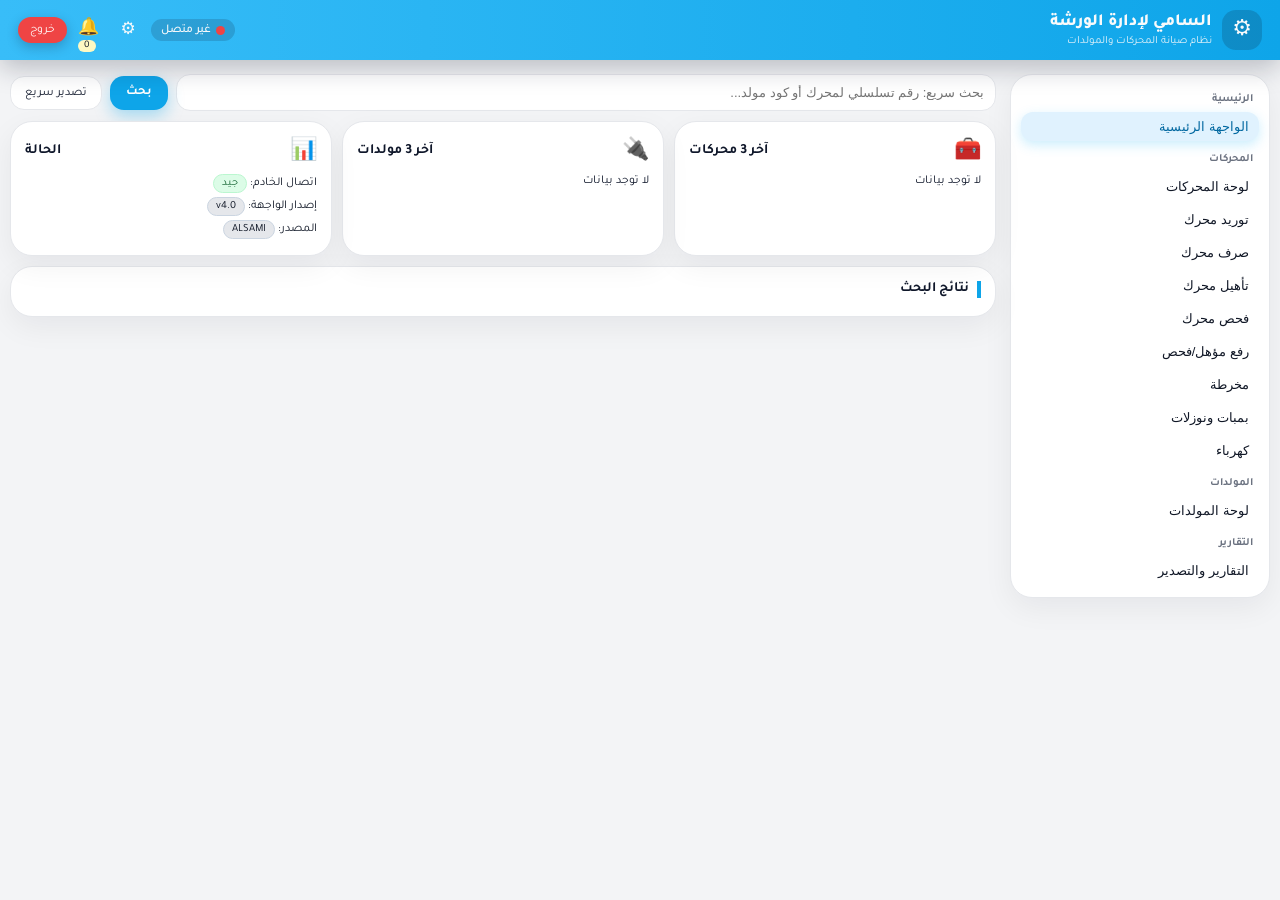
==== frontend/index.html @ 99f13d68 "New responsive UI layout" ====
<!DOCTYPE html>
<html lang="ar" dir="rtl">
<head>
  <meta charset="UTF-8" />
  <meta name="viewport" content="width=device-width,initial-scale=1" />
  <title>السامي لإدارة الورشة</title>

  <!-- Tajawal font -->
  <link rel="preconnect" href="https://fonts.googleapis.com">
  <link rel="preconnect" href="https://fonts.gstatic.com" crossorigin>
  <link href="https://fonts.googleapis.com/css2?family=Tajawal:wght@400;500;700;800&display=swap" rel="stylesheet">

  <link rel="stylesheet" href="styles.css" />
</head>
<body>

  <!-- شريط علوي ثابت -->
  <header class="topbar">
    <div class="topbar-left">
      <div class="brand-logo">⚙️</div>
      <div class="brand-info">
        <div class="brand-title">السامي لإدارة الورشة</div>
        <div class="brand-sub">نظام صيانة المحركات والمولدات</div>
      </div>
    </div>

    <div class="topbar-right">
      <div class="status-pill">
        <span id="onlineDot" class="dot online"></span>
        <span id="onlineText" class="status-text">متصل</span>
      </div>

      <button id="btnSettings" class="icon-btn" title="إعدادات الاتصال">
        ⚙️
      </button>

      <button id="btnBell" class="icon-btn" title="الإشعارات">
        🔔 <span id="bellCount" class="badge">0</span>
      </button>

      <button id="btnLogout" class="pill-btn pill-danger" title="تسجيل الخروج">
        خروج
      </button>

      <!-- زر قائمة للجوال -->
      <button id="menuToggle" class="icon-btn hide-desktop" aria-label="القائمة">
        ☰
      </button>
    </div>
  </header>

  <!-- تخطيط رئيسي -->
  <div class="shell">
    <!-- قائمة جانبية -->
    <aside class="sidebar">
      <nav class="nav">
        <div class="nav-section-label">الرئيسية</div>
        <button data-view="home" class="nav-item active">الواجهة الرئيسية</button>

        <div class="nav-section-label">المحركات</div>
        <button data-view="engines"    class="nav-item">لوحة المحركات</button>
        <button data-view="eng-supply" class="nav-item">توريد محرك</button>
        <button data-view="eng-issue"  class="nav-item">صرف محرك</button>
        <button data-view="eng-rehab"  class="nav-item">تأهيل محرك</button>
        <button data-view="eng-check"  class="nav-item">فحص محرك</button>
        <button data-view="eng-upload" class="nav-item">رفع مؤهل/فحص</button>
        <button data-view="eng-lathe"  class="nav-item">مخرطة</button>
        <button data-view="eng-pump"   class="nav-item">بمبات ونوزلات</button>
        <button data-view="eng-elec"   class="nav-item">كهرباء</button>

        <div class="nav-section-label">المولدات</div>
        <button data-view="gen-home" class="nav-item">لوحة المولدات</button>

        <div class="nav-section-label">التقارير</div>
        <button data-view="reports" class="nav-item">التقارير والتصدير</button>
      </nav>
    </aside>

    <!-- محتوى -->
    <main class="content">
      <!-- شريط أدوات -->
      <section class="toolbar">
        <div class="search-wrap">
          <input id="searchInput"
                 class="input main-search"
                 placeholder="بحث سريع: رقم تسلسلي لمحرك أو كود مولد..." />
          <button id="btnSearch" class="btn primary">بحث</button>
          <button id="btnQuickExport" class="btn ghost">تصدير سريع</button>
        </div>
      </section>

      <!-- منطقة العرض الديناميكي -->
      <section id="viewRoot" class="view-root"></section>
    </main>
  </div>

  <!-- نافذة إعدادات API -->
  <div id="settingsModal" class="modal hidden">
    <div class="modal-card">
      <div class="modal-header">
        <h3>إعدادات الاتصال بالخادم</h3>
        <button id="closeSettings" class="icon-btn">×</button>
      </div>
      <div class="modal-body">
        <div class="field">
          <label>رابط واجهة البرمجة (API Base)</label>
          <input id="apiBaseInput" class="input" placeholder="مثال: https://workshop-appsys.onrender.com/api" />
          <div class="hint">يمكن تركه فارغًا لاستخدام الإعداد الافتراضي الحالي.</div>
        </div>
      </div>
      <div class="modal-footer">
        <button id="saveApiBase" class="btn primary">حفظ</button>
        <button id="cancelSettings" class="btn ghost">إلغاء</button>
      </div>
    </div>
  </div>

  <!-- نافذة التصدير -->
  <div id="exportModal" class="modal hidden">
    <div class="modal-card">
      <div class="modal-header">
        <h3>تصدير إلى Excel</h3>
        <button id="closeExport" class="icon-btn">×</button>
      </div>
      <div class="modal-body">
        <div class="field">
          <label>نوع البيانات</label>
          <div class="chip-row">
            <label class="chip"><input type="radio" name="exportType" value="engines" checked> المحركات</label>
            <label class="chip"><input type="radio" name="exportType" value="generators"> المولدات</label>
            <label class="chip"><input type="radio" name="exportType" value="both"> الكل</label>
          </div>
        </div>
        <div class="grid-2">
          <div class="field">
            <label>من تاريخ</label>
            <input id="fromDate" type="date" class="input" />
          </div>
          <div class="field">
            <label>إلى تاريخ</label>
            <input id="toDate" type="date" class="input" />
          </div>
        </div>
        <div class="hint">اترك التواريخ فارغة لتصدير جميع السجلات.</div>
      </div>
      <div class="modal-footer">
        <button id="doExport" class="btn primary">تصدير</button>
        <button id="cancelExport" class="btn ghost">إلغاء</button>
      </div>
    </div>
  </div>

  <!-- القوالب -->

  <!-- الرئيسية -->
  <template id="tpl-home">
    <div class="grid-3 home-grid">
      <div class="card metric">
        <div class="metric-header">
          <span class="metric-icon">🧰</span>
          <span class="metric-title">آخر 3 محركات</span>
        </div>
        <div id="last3Engines" class="metric-body"></div>
      </div>

      <div class="card metric">
        <div class="metric-header">
          <span class="metric-icon">🔌</span>
          <span class="metric-title">آخر 3 مولدات</span>
        </div>
        <div id="last3Generators" class="metric-body"></div>
      </div>

      <div class="card metric">
        <div class="metric-header">
          <span class="metric-icon">📊</span>
          <span class="metric-title">الحالة</span>
        </div>
        <ul class="status-list">
          <li>اتصال الخادم: <span id="srvStatus" class="tag ok">جيد</span></li>
          <li>إصدار الواجهة: <span class="tag">v4.0</span></li>
          <li>المصدر: <span class="tag">ALSAMI</span></li>
        </ul>
      </div>
    </div>

    <div class="card">
      <div class="card-title">نتائج البحث</div>
      <div id="searchOutput" class="search-results"></div>
    </div>
  </template>

  <!-- لوحة المحركات -->
  <template id="tpl-engines">
    <div class="view-head">
      <button class="btn back" data-return>↩ رجوع</button>
      <h2>لوحة المحركات</h2>
    </div>
    <div class="tile-grid">
      <button class="tile" data-view="eng-supply">توريد محرك</button>
      <button class="tile" data-view="eng-issue">صرف محرك</button>
      <button class="tile" data-view="eng-rehab">تأهيل محرك</button>
      <button class="tile" data-view="eng-check">فحص محرك</button>
      <button class="tile" data-view="eng-upload">رفع مؤهل/فحص</button>
      <button class="tile" data-view="eng-lathe">مخرطة</button>
      <button class="tile" data-view="eng-pump">بمبات ونوزلات</button>
      <button class="tile" data-view="eng-elec">كهرباء</button>
    </div>
  </template>

  <!-- النماذج (نفس الـ IDs و data-store السابقة للحفاظ على منطق العمل) -->

  <template id="tpl-eng-supply">
    <div class="view-head">
      <button class="btn back" data-return>↩ رجوع</button>
      <h2>توريد محرك</h2>
    </div>
    <form class="card form" data-store="eng_supply">
      <div class="grid-3">
        <div class="field"><label>الرقم التسلسلي *</label><input name="serial" class="input" required></div>
        <div class="field"><label>نوع المحرك</label><input name="engineType" class="input"></div>
        <div class="field"><label>الموديل</label><input name="model" class="input"></div>
        <div class="field"><label>الموقع السابق</label><input name="prevSite" class="input"></div>
        <div class="field"><label>تاريخ التوريد</label><input name="supDate" type="date" class="input"></div>
        <div class="field"><label>المورد</label><input name="supplier" class="input"></div>
        <div class="field grid-full"><label>ملاحظات</label><textarea name="notes" rows="2" class="input"></textarea></div>
      </div>
      <div class="form-actions">
        <button type="submit" class="btn primary">حفظ</button>
        <button type="button" class="btn ghost" data-sync>مزامنة ↻</button>
      </div>
    </form>
  </template>

  <template id="tpl-eng-issue">
    <div class="view-head"><button class="btn back" data-return>↩ رجوع</button><h2>صرف محرك</h2></div>
    <form class="card form" data-store="eng_issue">
      <div class="grid-3">
        <div class="field"><label>الرقم التسلسلي *</label><input name="serial" class="input" required></div>
        <div class="field"><label>الموقع الحالي</label><input name="currSite" class="input"></div>
        <div class="field"><label>المستلم</label><input name="receiver" class="input"></div>
        <div class="field"><label>الطالب</label><input name="requester" class="input"></div>
        <div class="field"><label>تاريخ الصرف</label><input name="issueDate" type="date" class="input"></div>
        <div class="field grid-full"><label>ملاحظات</label><textarea name="notes" rows="2" class="input"></textarea></div>
      </div>
      <div class="form-actions">
        <button type="submit" class="btn primary">حفظ</button>
        <button type="button" class="btn ghost" data-sync>مزامنة ↻</button>
      </div>
    </form>
  </template>

  <template id="tpl-eng-rehab">
    <div class="view-head"><button class="btn back" data-return>↩ رجوع</button><h2>تأهيل محرك</h2></div>
    <form class="card form" data-store="eng_rehab">
      <div class="grid-3">
        <div class="field"><label>الرقم التسلسلي *</label><input name="serial" class="input" required></div>
        <div class="field"><label>الجهة المؤهلة</label><input name="rehabber" class="input"></div>
        <div class="field"><label>نوع التأهيل</label><input name="rehabType" class="input"></div>
        <div class="field"><label>تاريخ التأهيل</label><input name="rehabDate" type="date" class="input"></div>
        <div class="field grid-full"><label>ملاحظات</label><textarea name="notes" rows="2" class="input"></textarea></div>
      </div>
      <div class="form-actions">
        <button type="submit" class="btn primary">حفظ</button>
        <button type="button" class="btn ghost" data-sync>مزامنة ↻</button>
      </div>
    </form>
  </template>

  <template id="tpl-eng-check">
    <div class="view-head"><button class="btn back" data-return>↩ رجوع</button><h2>فحص محرك</h2></div>
    <form class="card form" data-store="eng_check">
      <div class="grid-3">
        <div class="field"><label>الرقم التسلسلي *</label><input name="serial" class="input" required></div>
        <div class="field"><label>الفاحص</label><input name="inspector" class="input"></div>
        <div class="field grid-full"><label>وصف الفحص</label><textarea name="desc" rows="2" class="input"></textarea></div>
        <div class="field"><label>تاريخ الفحص</label><input name="checkDate" type="date" class="input"></div>
        <div class="field grid-full"><label>ملاحظات</label><textarea name="notes" rows="2" class="input"></textarea></div>
      </div>
      <div class="form-actions">
        <button type="submit" class="btn primary">حفظ</button>
        <button type="button" class="btn ghost" data-sync>مزامنة ↻</button>
      </div>
    </form>
  </template>

  <template id="tpl-eng-upload">
    <div class="view-head"><button class="btn back" data-return>↩ رجوع</button><h2>رفع مؤهل/فحص</h2></div>
    <form class="card form" data-store="eng_upload">
      <div class="grid-3">
        <div class="field"><label>الرقم التسلسلي *</label><input name="serial" class="input" required></div>
        <div class="field"><label>رفع المؤهل</label><input name="rehabUp" class="input"></div>
        <div class="field"><label>رفع الفحص</label><input name="checkUp" class="input"></div>
        <div class="field"><label>تاريخ رفع المؤهل</label><input name="rehabUpDate" type="date" class="input"></div>
        <div class="field"><label>تاريخ رفع الفحص</label><input name="checkUpDate" type="date" class="input"></div>
        <div class="field grid-full"><label>ملاحظات</label><textarea name="notes" rows="2" class="input"></textarea></div>
      </div>
      <div class="form-actions">
        <button type="submit" class="btn primary">حفظ</button>
        <button type="button" class="btn ghost" data-sync>مزامنة ↻</button>
      </div>
    </form>
  </template>

  <template id="tpl-eng-lathe">
    <div class="view-head"><button class="btn back" data-return>↩ رجوع</button><h2>مخرطة</h2></div>
    <form class="card form" data-store="eng_lathe">
      <div class="grid-3">
        <div class="field"><label>الرقم التسلسلي *</label><input name="serial" class="input" required></div>
        <div class="field grid-full"><label>تفاصيل المخرطة</label><textarea name="lathe" rows="2" class="input"></textarea></div>
        <div class="field"><label>تاريخ المخرطة</label><input name="latheDate" type="date" class="input"></div>
        <div class="field grid-full"><label>ملاحظات</label><textarea name="notes" rows="2" class="input"></textarea></div>
      </div>
      <div class="form-actions">
        <button type="submit" class="btn primary">حفظ</button>
        <button type="button" class="btn ghost" data-sync>مزامنة ↻</button>
      </div>
    </form>
  </template>

  <template id="tpl-eng-pump">
    <div class="view-head"><button class="btn back" data-return>↩ رجوع</button><h2>بمبات ونوزلات</h2></div>
    <form class="card form" data-store="eng_pump">
      <div class="grid-3">
        <div class="field"><label>الرقم التسلسلي *</label><input name="serial" class="input" required></div>
        <div class="field"><label>رقم البمب</label><input name="pumpSerial" class="input"></div>
        <div class="field grid-full"><label>تأهيل البمب</label><textarea name="pumpRehab" rows="2" class="input"></textarea></div>
        <div class="field grid-full"><label>ملاحظات</label><textarea name="notes" rows="2" class="input"></textarea></div>
      </div>
      <div class="form-actions">
        <button type="submit" class="btn primary">حفظ</button>
        <button type="button" class="btn ghost" data-sync>مزامنة ↻</button>
      </div>
    </form>
  </template>

  <template id="tpl-eng-elec">
    <div class="view-head"><button class="btn back" data-return>↩ رجوع</button><h2>قسم الكهرباء</h2></div>
    <form class="card form" data-store="eng_electrical">
      <div class="grid-3">
        <div class="field"><label>الرقم التسلسلي *</label><input name="serial" class="input" required></div>
        <div class="field"><label>نوع العمل</label><input name="etype" class="input"></div>
        <div class="field"><label>سلف</label><input name="starter" class="input"></div>
        <div class="field"><label>دينمو</label><input name="alternator" class="input"></div>
        <div class="field"><label>التاريخ</label><input name="edate" type="date" class="input"></div>
        <div class="field grid-full"><label>ملاحظات</label><textarea name="notes" rows="2" class="input"></textarea></div>
      </div>
      <div class="form-actions">
        <button type="submit" class="btn primary">حفظ</button>
        <button type="button" class="btn ghost" data-sync>مزامنة ↻</button>
      </div>
    </form>
  </template>

  <!-- تقارير -->
  <template id="tpl-reports">
    <div class="view-head">
      <button class="btn back" data-return>↩ رجوع</button>
      <h2>التقارير والتصدير</h2>
    </div>
    <div class="card">
      <div class="row gap">
        <button id="openExport" class="btn primary">فتح نافذة التصدير</button>
        <button id="runRepair" class="btn ghost">إصلاح المخطط (Repair)</button>
      </div>
      <div class="hint mt">لن يتم حذف أي بيانات، فقط إضافة الأعمدة الناقصة إن وجدت.</div>
    </div>
  </template>

  <!-- لوحة المولدات والقوالب التابعة كما كانت (مع تحسين بسيط في الهيكل) -->

  <template id="gen-home-tpl">
    <section class="panel">
      <div class="view-head">
        <button class="btn back" data-return>↩ رجوع</button>
        <h2>لوحة المولدات</h2>
      </div>
      <div class="tile-grid">
        <button class="tile" data-go="gen-supply">توريد مولد</button>
        <button class="tile" data-go="gen-issue">صرف مولد</button>
        <button class="tile" data-go="gen-inspect">فحص/رفع مولد</button>
      </div>
    </section>
  </template>

  <template id="gen-supply-tpl">
    <section class="panel">
      <div class="view-head">
        <button class="btn back">↩ رجوع</button>
        <h3>توريد مولد</h3>
      </div>
      <form id="gen-supply-form" class="card form">
        <div class="field"><label>الكود *</label><input id="gen_code" required class="input" /></div>
        <div class="field"><label>السعة</label><input id="gen_gType" class="input" /></div>
        <div class="field"><label>الموديل</label><input id="gen_model" class="input" /></div>
        <div class="field"><label>الموقع السابق</label><input id="gen_prevSite" class="input" /></div>
        <div class="field"><label>تاريخ التوريد</label><input id="gen_supDate" type="date" class="input" /></div>
        <div class="field"><label>الجهة</label><input id="gen_supplier" class="input" /></div>
        <div class="field"><label>المورد</label><input id="gen_vendor" class="input" /></div>
        <div class="field"><label>ملاحظات</label><textarea id="gen_notes" class="input"></textarea></div>
        <div class="form-actions">
          <button type="submit" class="btn primary">حفظ</button>
        </div>
      </form>
    </section>
  </template>

  <template id="gen-issue-tpl">
    <section class="panel">
      <div class="view-head">
        <button class="btn back">↩ رجوع</button>
        <h3>صرف مولد</h3>
      </div>
      <form id="gen-issue-form" class="card form">
        <div class="field"><label>الكود *</label><input id="gi_code" required class="input" /></div>
        <div class="field"><label>تاريخ الصرف</label><input id="gi_issueDate" type="date" class="input" /></div>
        <div class="field"><label>المستلم</label><input id="gi_receiver" class="input" /></div>
        <div class="field"><label>الطالب</label><input id="gi_requester" class="input" /></div>
        <div class="field"><label>الموقع الحالي</label><input id="gi_currSite" class="input" /></div>
        <div class="field"><label>ملاحظات</label><textarea id="gi_notes" class="input"></textarea></div>
        <div class="form-actions">
          <button type="submit" class="btn primary">حفظ</button>
        </div>
      </form>
    </section>
  </template>

  <template id="gen-inspect-tpl">
    <section class="panel">
      <div class="view-head">
        <button class="btn back">↩ رجوع</button>
        <h3>فحص/رفع مولد</h3>
      </div>
      <form id="gen-inspect-form" class="card form">
        <div class="field"><label>الكود *</label><input id="gins_code" required class="input" /></div>
        <div class="field"><label>المفتش</label><input id="gins_inspector" class="input" /></div>
        <div class="field"><label>تأهيل كهربائي</label><input id="gins_elecRehab" class="input" /></div>
        <div class="field"><label>تاريخ التأهيل</label><input id="gins_rehabDate" type="date" class="input" /></div>
        <div class="field"><label>رفع المؤهل</label><input id="gins_rehabUp" class="input" /></div>
        <div class="field"><label>رفع الفحص</label><input id="gins_checkUp" class="input" /></div>
        <div class="field"><label>ملاحظات</label><textarea id="gins_notes" class="input"></textarea></div>
        <div class="form-actions">
          <button type="submit" class="btn primary">حفظ</button>
        </div>
      </form>
    </section>
  </template>

  <script src="app.js" defer></script>
</body>
</html>
---- frontend/styles.css ----
:root{
  --primary:#0ea5e9;
  --primary-soft:#e0f2fe;
  --primary-dark:#0369a1;
  --accent:#22c55e;
  --bg:#f3f4f6;
  --card:#ffffff;
  --muted:#6b7280;
  --line:#e5e7eb;
  --danger:#ef4444;
  --radius-xl:22px;
  --radius-lg:16px;
  --shadow-soft:0 10px 30px rgba(15,23,42,0.06);
  --transition-fast:0.18s ease-in-out;
}

*,
*::before,
*::after{
  box-sizing:border-box;
}

html,
body{
  margin:0;
  padding:0;
  direction:rtl;
  font-family:'Tajawal',system-ui,-apple-system,sans-serif;
  background:var(--bg);
  color:#0f172a;
}

/* ========== Topbar ========== */

.topbar{
  position:sticky;
  inset-block-start:0;
  z-index:40;
  display:flex;
  align-items:center;
  justify-content:space-between;
  gap:16px;
  padding:10px 18px;
  background:linear-gradient(90deg,#38bdf8,#0ea5e9);
  color:#f9fafb;
  box-shadow:0 8px 26px rgba(15,23,42,0.25);
}

.topbar-left{
  display:flex;
  align-items:center;
  gap:10px;
}

.brand-logo{
  width:40px;
  height:40px;
  border-radius:14px;
  background:rgba(15,23,42,0.18);
  display:grid;
  place-items:center;
  font-size:22px;
}

.brand-info{
  display:flex;
  flex-direction:column;
  gap:2px;
}

.brand-title{
  font-weight:800;
  font-size:17px;
}

.brand-sub{
  font-size:11px;
  opacity:.92;
}

.topbar-right{
  display:flex;
  align-items:center;
  gap:8px;
}

.status-pill{
  display:flex;
  align-items:center;
  gap:5px;
  padding:4px 10px;
  background:rgba(15,23,42,0.16);
  border-radius:999px;
  font-size:12px;
}

.dot{
  width:9px;
  height:9px;
  border-radius:999px;
  background:var(--danger);
}

.dot.online{
  background:#22c55e;
}

.status-text{
  font-weight:500;
}

.badge{
  display:inline-flex;
  align-items:center;
  justify-content:center;
  min-width:16px;
  padding:0 6px;
  margin-inline-start:3px;
  font-size:10px;
  border-radius:999px;
  background:#fef9c3;
  color:#111827;
}

/* Icon & pill buttons */

.icon-btn,
.pill-btn,
.btn{
  border:none;
  cursor:pointer;
  transition:background-color var(--transition-fast),color var(--transition-fast),transform var(--transition-fast),box-shadow var(--transition-fast);
  font-family:inherit;
}

.icon-btn{
  width:30px;
  height:30px;
  display:grid;
  place-items:center;
  border-radius:12px;
  background:rgba(15,23,42,0.0);
  color:#f9fafb;
  font-size:17px;
}

.icon-btn:hover{
  background:rgba(15,23,42,0.22);
  transform:translateY(-1px);
}

.pill-btn{
  padding:6px 12px;
  border-radius:999px;
  background:#f97316;
  color:#fff;
  font-size:12px;
  box-shadow:0 4px 12px rgba(15,23,42,0.25);
}

.pill-danger{
  background:#ef4444;
}

.pill-btn:hover{
  background:#b91c1c;
}

/* mobile menu icon hidden for now on desktop */
.hide-desktop{
  display:none;
}

/* ========== Layout ========== */

.shell{
  max-width:1400px;
  margin:14px auto 24px;
  padding:0 10px 10px;
  display:grid;
  grid-template-columns:260px minmax(0,1fr);
  gap:14px;
}

/* Sidebar */

.sidebar{
  background:var(--card);
  border-radius:var(--radius-xl);
  padding:10px 10px 12px;
  box-shadow:var(--shadow-soft);
  border:1px solid var(--line);
  align-self:flex-start;
}

.nav{
  display:flex;
  flex-direction:column;
  gap:4px;
}

.nav-section-label{
  margin:8px 6px 2px;
  font-size:11px;
  color:var(--muted);
  font-weight:600;
}

.nav-item{
  text-align:right;
  padding:7px 10px;
  border-radius:12px;
  border:none;
  background:transparent;
  color:#111827;
  font-size:13px;
  cursor:pointer;
  display:flex;
  justify-content:space-between;
  align-items:center;
}

.nav-item:hover{
  background:#f9fafb;
}

.nav-item.active{
  background:var(--primary-soft);
  color:var(--primary-dark);
  box-shadow:0 4px 12px rgba(56,189,248,0.26);
}

/* Content */

.content{
  min-height:70vh;
  display:flex;
  flex-direction:column;
  gap:10px;
}

.toolbar{
  background:transparent;
}

.search-wrap{
  display:flex;
  gap:8px;
  align-items:center;
  flex-wrap:wrap;
}

.input{
  width:100%;
  padding:10px 11px;
  border-radius:14px;
  border:1px solid var(--line);
  background:#fff;
  font-size:13px;
  transition:border-color var(--transition-fast),box-shadow var(--transition-fast),background-color var(--transition-fast);
}

.input:focus{
  outline:none;
  border-color:var(--primary);
  box-shadow:0 0 0 3px rgba(14,165,233,0.15);
  background:#ffffff;
}

.main-search{
  flex:1 1 220px;
}

/* Buttons */

.btn.primary{
  background:var(--primary);
  color:#fff;
  padding:9px 16px;
  border-radius:14px;
  font-size:13px;
  font-weight:600;
  box-shadow:0 6px 16px rgba(14,165,233,0.35);
}

.btn.primary:hover{
  background:var(--primary-dark);
  transform:translateY(-1px);
}

.btn.ghost{
  background:#ffffff;
  color:#0f172a;
  padding:9px 14px;
  border-radius:14px;
  border:1px solid var(--line);
  font-size:12px;
}

.btn.ghost:hover{
  background:#f9fafb;
}

.btn.back{
  background:#ffffff;
  color:#111827;
  padding:7px 14px;
  border-radius:999px;
  border:1px solid var(--line);
  font-size:12px;
  box-shadow:0 4px 14px rgba(15,23,42,0.08);
}

.btn.back:hover{
  background:#eff6ff;
}

/* ========== Cards, grid, tiles ========== */

.view-root{
  display:block;
}

.card{
  background:var(--card);
  border-radius:var(--radius-xl);
  padding:14px 14px 12px;
  box-shadow:var(--shadow-soft);
  border:1px solid var(--line);
  margin-bottom:10px;
}

.card-title{
  font-weight:700;
  font-size:14px;
  padding-inline-start:8px;
  border-inline-start:4px solid var(--primary);
}

.grid-3{
  display:grid;
  grid-template-columns:repeat(3,minmax(0,1fr));
  gap:10px;
}

.grid-2{
  display:grid;
  grid-template-columns:repeat(2,minmax(0,1fr));
  gap:10px;
}

.grid-full{
  grid-column:1 / -1;
}

.home-grid .card{
  min-height:120px;
}

.metric-header{
  display:flex;
  align-items:center;
  justify-content:space-between;
  gap:6px;
}

.metric-icon{
  font-size:22px;
}

.metric-title{
  font-weight:700;
  font-size:14px;
}

.metric-body{
  margin-top:8px;
  font-size:12px;
}

.status-list{
  list-style:none;
  padding:0;
  margin:8px 0 0;
  font-size:12px;
  color:#111827;
}

.status-list li{
  margin-bottom:4px;
}

.search-results{
  margin-top:6px;
  font-size:12px;
}

/* table style used in last3 / search results */
.table{
  width:100%;
  border-collapse:collapse;
  font-size:12px;
}

.table th,
.table td{
  padding:6px 8px;
  border:1px solid var(--line);
}

.table thead th{
  background:#eff6ff;
  font-weight:600;
}

/* tiles */

.tile-grid{
  display:grid;
  grid-template-columns:repeat(4,minmax(0,1fr));
  gap:10px;
}

.tile{
  padding:10px;
  border-radius:var(--radius-lg);
  border:1px solid var(--line);
  background:linear-gradient(180deg,#f9fafb,#ffffff);
  box-shadow:0 6px 18px rgba(15,23,42,0.06);
  display:flex;
  align-items:center;
  justify-content:center;
  text-align:center;
  font-size:13px;
  font-weight:700;
  color:#111827;
  cursor:pointer;
  transition:transform var(--transition-fast),box-shadow var(--transition-fast),background-color var(--transition-fast);
}

.tile:hover{
  transform:translateY(-2px);
  box-shadow:0 10px 24px rgba(15,23,42,0.1);
  background:#eff6ff;
}

/* tags, chips */

.tag{
  display:inline-flex;
  align-items:center;
  padding:2px 8px;
  border-radius:999px;
  background:#e5e7eb;
  border:1px solid #cbd5e1;
  font-size:11px;
  color:#111827;
}

.tag.ok{
  background:#dcfce7;
  border-color:#bbf7d0;
  color:#166534;
}

.chip-row{
  display:flex;
  flex-wrap:wrap;
  gap:6px;
  margin-top:4px;
}

.chip{
  padding:5px 9px;
  border-radius:999px;
  background:#eef2ff;
  border:1px solid #c7d2fe;
  display:inline-flex;
  align-items:center;
  gap:4px;
  font-size:11px;
}

.chip input{
  margin:0 0 0 2px;
}

/* rows & helpers */

.row{
  display:flex;
  align-items:center;
  gap:8px;
  flex-wrap:wrap;
}

.gap{
  gap:10px;
}

.hint{
  font-size:11px;
  color:var(--muted);
}

.mt{
  margin-top:8px;
}

/* Forms */

.form .field{
  display:flex;
  flex-direction:column;
  gap:4px;
  font-size:12px;
}

.form label{
  font-size:11px;
  color:#6b7280;
}

.form-actions{
  display:flex;
  gap:8px;
  margin-top:8px;
}

/* Panels */

.view-head{
  display:flex;
  align-items:center;
  gap:8px;
  margin-bottom:8px;
}

.view-head h2,
.view-head h3{
  margin:0;
  font-size:16px;
  font-weight:700;
}

/* ========== Modals ========== */

.modal{
  position:fixed;
  inset:0;
  background:rgba(15,23,42,0.35);
  display:flex;
  align-items:center;
  justify-content:center;
  z-index:60;
}

.modal.hidden{
  display:none;
}

.modal-card{
  width:min(640px,94vw);
  background:#ffffff;
  border-radius:24px;
  box-shadow:0 16px 50px rgba(15,23,42,0.32);
  overflow:hidden;
}

.modal-header,
.modal-footer{
  display:flex;
  align-items:center;
  justify-content:space-between;
  padding:10px 14px;
  border-bottom:1px solid var(--line);
}

.modal-footer{
  border-top:1px solid var(--line);
  border-bottom:none;
}

.modal-body{
  padding:12px 14px 14px;
}

/* ========== Toast ========== */

.toast{
  position:fixed;
  inset-inline-start:50%;
  transform:translateX(-50%);
  bottom:16px;
  padding:8px 16px;
  border-radius:14px;
  background:var(--primary-dark);
  color:#fff;
  font-size:12px;
  font-weight:700;
  box-shadow:0 10px 30px rgba(15,23,42,0.28);
  z-index:80;
}

.toast.error{
  background:var(--danger);
}

/* ========== Responsive ========== */

@media (max-width:1024px){
  .shell{
    grid-template-columns:1fr;
  }

  .sidebar{
    order:2;
    margin-top:6px;
    padding:8px;
    border-radius:18px;
  }

  .nav{
    flex-direction:row;
    flex-wrap:wrap;
    gap:4px;
  }

  .nav-section-label{
    flex-basis:100%;
    font-size:10px;
    margin-top:4px;
  }

  .nav-item{
    flex:1 1 calc(50% - 4px);
    font-size:11px;
    padding:6px 8px;
  }

  .tile-grid{
    grid-template-columns:repeat(2,minmax(0,1fr));
  }

  .grid-3{
    grid-template-columns:repeat(1,minmax(0,1fr));
  }

  .home-grid .card{
    min-height:auto;
  }
}

@media (max-width:640px){
  .topbar{
    padding-inline:10px;
  }
  .brand-title{
    font-size:15px;
  }
  .brand-sub{
    font-size:10px;
  }
  .search-wrap{
    flex-direction:column;
    align-items:stretch;
  }
  .btn.primary,
  .btn.ghost{
    width:100%;
    justify-content:center;
    text-align:center;
  }
}
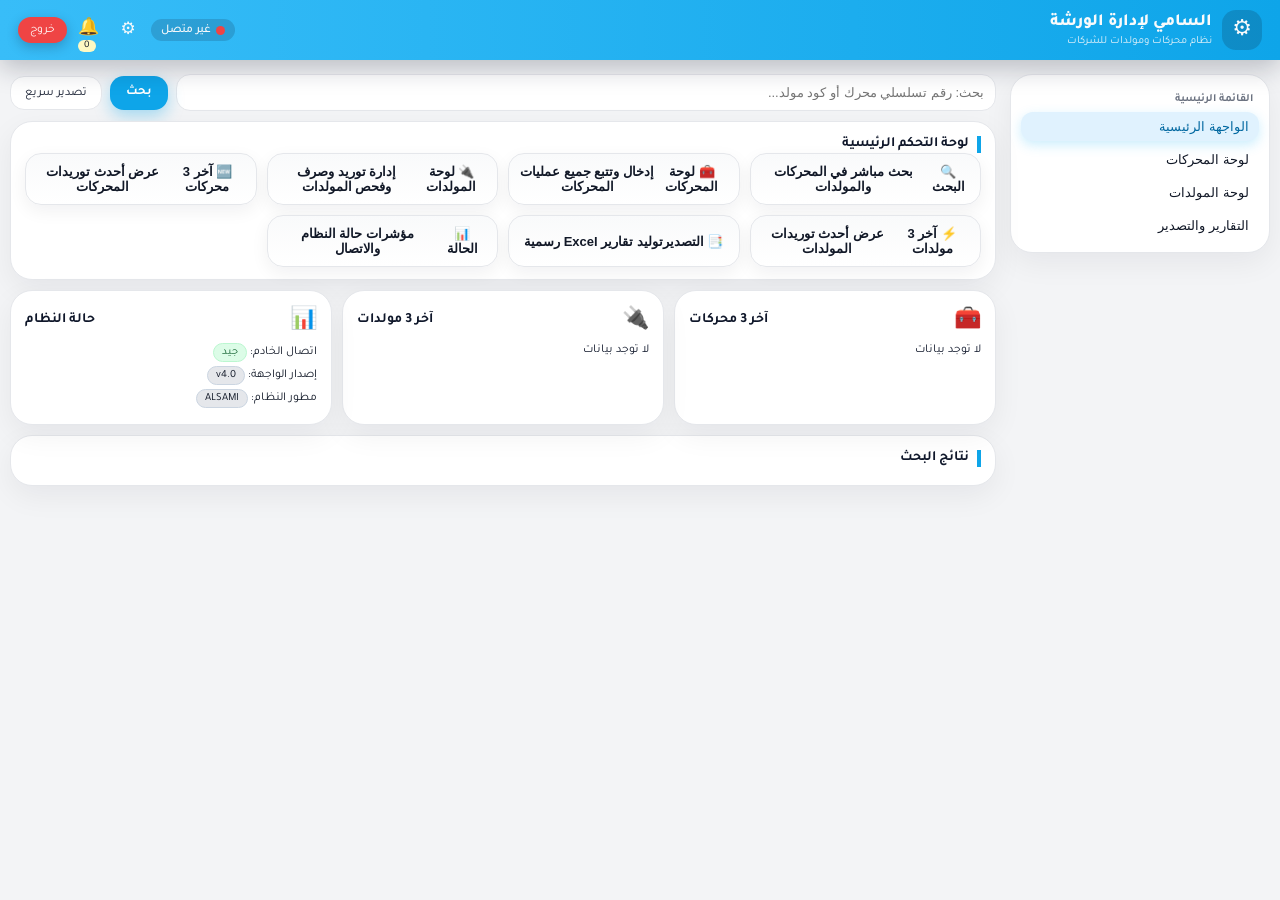
==== commit e13032d6: "New responsive UI layout" ====
--- a/frontend/index.html
+++ b/frontend/index.html
@@ -5,7 +5,6 @@
   <meta name="viewport" content="width=device-width,initial-scale=1" />
   <title>السامي لإدارة الورشة</title>
 
-  <!-- Tajawal font -->
   <link rel="preconnect" href="https://fonts.googleapis.com">
   <link rel="preconnect" href="https://fonts.gstatic.com" crossorigin>
   <link href="https://fonts.googleapis.com/css2?family=Tajawal:wght@400;500;700;800&display=swap" rel="stylesheet">
@@ -14,82 +13,53 @@
 </head>
 <body>
 
-  <!-- شريط علوي ثابت -->
+  <!-- شريط علوي -->
   <header class="topbar">
     <div class="topbar-left">
       <div class="brand-logo">⚙️</div>
       <div class="brand-info">
         <div class="brand-title">السامي لإدارة الورشة</div>
-        <div class="brand-sub">نظام صيانة المحركات والمولدات</div>
-      </div>
-    </div>
-
+        <div class="brand-sub">نظام محركات ومولدات للشركات</div>
+      </div>
+    </div>
     <div class="topbar-right">
       <div class="status-pill">
         <span id="onlineDot" class="dot online"></span>
         <span id="onlineText" class="status-text">متصل</span>
       </div>
-
-      <button id="btnSettings" class="icon-btn" title="إعدادات الاتصال">
-        ⚙️
-      </button>
-
-      <button id="btnBell" class="icon-btn" title="الإشعارات">
-        🔔 <span id="bellCount" class="badge">0</span>
-      </button>
-
-      <button id="btnLogout" class="pill-btn pill-danger" title="تسجيل الخروج">
-        خروج
-      </button>
-
-      <!-- زر قائمة للجوال -->
-      <button id="menuToggle" class="icon-btn hide-desktop" aria-label="القائمة">
-        ☰
-      </button>
+      <button id="btnSettings" class="icon-btn" title="إعدادات الاتصال">⚙️</button>
+      <button id="btnBell" class="icon-btn" title="الإشعارات">🔔<span id="bellCount" class="badge">0</span></button>
+      <button id="btnLogout" class="pill-btn pill-danger" title="تسجيل الخروج">خروج</button>
     </div>
   </header>
 
   <!-- تخطيط رئيسي -->
   <div class="shell">
-    <!-- قائمة جانبية -->
+    <!-- شريط جانبي مبسط بدون تكرار داخلي -->
     <aside class="sidebar">
       <nav class="nav">
-        <div class="nav-section-label">الرئيسية</div>
-        <button data-view="home" class="nav-item active">الواجهة الرئيسية</button>
-
-        <div class="nav-section-label">المحركات</div>
-        <button data-view="engines"    class="nav-item">لوحة المحركات</button>
-        <button data-view="eng-supply" class="nav-item">توريد محرك</button>
-        <button data-view="eng-issue"  class="nav-item">صرف محرك</button>
-        <button data-view="eng-rehab"  class="nav-item">تأهيل محرك</button>
-        <button data-view="eng-check"  class="nav-item">فحص محرك</button>
-        <button data-view="eng-upload" class="nav-item">رفع مؤهل/فحص</button>
-        <button data-view="eng-lathe"  class="nav-item">مخرطة</button>
-        <button data-view="eng-pump"   class="nav-item">بمبات ونوزلات</button>
-        <button data-view="eng-elec"   class="nav-item">كهرباء</button>
-
-        <div class="nav-section-label">المولدات</div>
+        <div class="nav-section-label">القائمة الرئيسية</div>
+        <button data-view="home"    class="nav-item active">الواجهة الرئيسية</button>
+        <button data-view="engines" class="nav-item">لوحة المحركات</button>
         <button data-view="gen-home" class="nav-item">لوحة المولدات</button>
-
-        <div class="nav-section-label">التقارير</div>
         <button data-view="reports" class="nav-item">التقارير والتصدير</button>
       </nav>
     </aside>
 
     <!-- محتوى -->
     <main class="content">
-      <!-- شريط أدوات -->
+
+      <!-- شريط أدوات البحث في الأعلى (ثابت - مركز رئيسي للبحث) -->
       <section class="toolbar">
         <div class="search-wrap">
-          <input id="searchInput"
-                 class="input main-search"
-                 placeholder="بحث سريع: رقم تسلسلي لمحرك أو كود مولد..." />
+          <input id="searchInput" class="input main-search"
+                 placeholder="بحث: رقم تسلسلي محرك أو كود مولد..." />
           <button id="btnSearch" class="btn primary">بحث</button>
           <button id="btnQuickExport" class="btn ghost">تصدير سريع</button>
         </div>
       </section>
 
-      <!-- منطقة العرض الديناميكي -->
+      <!-- منطقة العرض -->
       <section id="viewRoot" class="view-root"></section>
     </main>
   </div>
@@ -103,9 +73,9 @@
       </div>
       <div class="modal-body">
         <div class="field">
-          <label>رابط واجهة البرمجة (API Base)</label>
+          <label>رابط API</label>
           <input id="apiBaseInput" class="input" placeholder="مثال: https://workshop-appsys.onrender.com/api" />
-          <div class="hint">يمكن تركه فارغًا لاستخدام الإعداد الافتراضي الحالي.</div>
+          <div class="hint">يمكن تغيير الرابط في حال نقل الخادم أو استخدام بيئة محلية.</div>
         </div>
       </div>
       <div class="modal-footer">
@@ -152,8 +122,43 @@
 
   <!-- القوالب -->
 
-  <!-- الرئيسية -->
+  <!-- واجهة رئيسية: 7 أيقونات كبيرة واضحة -->
   <template id="tpl-home">
+    <div class="card">
+      <div class="card-title">لوحة التحكم الرئيسية</div>
+      <div class="tile-grid home-tiles">
+        <button class="tile" data-go="home">
+          🔍 البحث
+          <span>بحث مباشر في المحركات والمولدات</span>
+        </button>
+        <button class="tile" data-view="engines">
+          🧰 لوحة المحركات
+          <span>إدخال وتتبع جميع عمليات المحركات</span>
+        </button>
+        <button class="tile" data-view="gen-home">
+          🔌 لوحة المولدات
+          <span>إدارة توريد وصرف وفحص المولدات</span>
+        </button>
+        <button class="tile" data-go="home">
+          🆕 آخر 3 محركات
+          <span>عرض أحدث توريدات المحركات</span>
+        </button>
+        <button class="tile" data-go="home">
+          ⚡ آخر 3 مولدات
+          <span>عرض أحدث توريدات المولدات</span>
+        </button>
+        <button class="tile" data-view="reports">
+          📑 التصدير
+          <span>توليد تقارير Excel رسمية</span>
+        </button>
+        <button class="tile" data-go="home">
+          📊 الحالة
+          <span>مؤشرات حالة النظام والاتصال</span>
+        </button>
+      </div>
+    </div>
+
+    <!-- كروت سريعة للآخر 3 + الحالة + نتائج البحث -->
     <div class="grid-3 home-grid">
       <div class="card metric">
         <div class="metric-header">
@@ -174,12 +179,12 @@
       <div class="card metric">
         <div class="metric-header">
           <span class="metric-icon">📊</span>
-          <span class="metric-title">الحالة</span>
+          <span class="metric-title">حالة النظام</span>
         </div>
         <ul class="status-list">
           <li>اتصال الخادم: <span id="srvStatus" class="tag ok">جيد</span></li>
           <li>إصدار الواجهة: <span class="tag">v4.0</span></li>
-          <li>المصدر: <span class="tag">ALSAMI</span></li>
+          <li>مطور النظام: <span class="tag">ALSAMI</span></li>
         </ul>
       </div>
     </div>
@@ -190,7 +195,7 @@
     </div>
   </template>
 
-  <!-- لوحة المحركات -->
+  <!-- لوحة المحركات (كما هي منطقياً، فقط بشكل أنظف) -->
   <template id="tpl-engines">
     <div class="view-head">
       <button class="btn back" data-return>↩ رجوع</button>
@@ -208,12 +213,10 @@
     </div>
   </template>
 
-  <!-- النماذج (نفس الـ IDs و data-store السابقة للحفاظ على منطق العمل) -->
-
+  <!-- نفس النماذج السابقة للمحركات (بدون تغيير المنطق) -->
   <template id="tpl-eng-supply">
     <div class="view-head">
-      <button class="btn back" data-return>↩ رجوع</button>
-      <h2>توريد محرك</h2>
+      <button class="btn back" data-return>↩ رجوع</button><h2>توريد محرك</h2>
     </div>
     <form class="card form" data-store="eng_supply">
       <div class="grid-3">
@@ -302,22 +305,6 @@
     </form>
   </template>
 
-  <template id="tpl-eng-lathe">
-    <div class="view-head"><button class="btn back" data-return>↩ رجوع</button><h2>مخرطة</h2></div>
-    <form class="card form" data-store="eng_lathe">
-      <div class="grid-3">
-        <div class="field"><label>الرقم التسلسلي *</label><input name="serial" class="input" required></div>
-        <div class="field grid-full"><label>تفاصيل المخرطة</label><textarea name="lathe" rows="2" class="input"></textarea></div>
-        <div class="field"><label>تاريخ المخرطة</label><input name="latheDate" type="date" class="input"></div>
-        <div class="field grid-full"><label>ملاحظات</label><textarea name="notes" rows="2" class="input"></textarea></div>
-      </div>
-      <div class="form-actions">
-        <button type="submit" class="btn primary">حفظ</button>
-        <button type="button" class="btn ghost" data-sync>مزامنة ↻</button>
-      </div>
-    </form>
-  </template>
-
   <template id="tpl-eng-pump">
     <div class="view-head"><button class="btn back" data-return>↩ رجوع</button><h2>بمبات ونوزلات</h2></div>
     <form class="card form" data-store="eng_pump">
@@ -352,7 +339,7 @@
     </form>
   </template>
 
-  <!-- تقارير -->
+  <!-- التقارير -->
   <template id="tpl-reports">
     <div class="view-head">
       <button class="btn back" data-return>↩ رجوع</button>
@@ -363,12 +350,11 @@
         <button id="openExport" class="btn primary">فتح نافذة التصدير</button>
         <button id="runRepair" class="btn ghost">إصلاح المخطط (Repair)</button>
       </div>
-      <div class="hint mt">لن يتم حذف أي بيانات، فقط إضافة الأعمدة الناقصة إن وجدت.</div>
-    </div>
-  </template>
-
-  <!-- لوحة المولدات والقوالب التابعة كما كانت (مع تحسين بسيط في الهيكل) -->
-
+      <div class="hint mt">لن يتم حذف أي بيانات، فقط سيتم إضافة الأعمدة الناقصة إن وجدت.</div>
+    </div>
+  </template>
+
+  <!-- لوحة المولدات -->
   <template id="gen-home-tpl">
     <section class="panel">
       <div class="view-head">
@@ -376,17 +362,18 @@
         <h2>لوحة المولدات</h2>
       </div>
       <div class="tile-grid">
-        <button class="tile" data-go="gen-supply">توريد مولد</button>
-        <button class="tile" data-go="gen-issue">صرف مولد</button>
-        <button class="tile" data-go="gen-inspect">فحص/رفع مولد</button>
+        <button class="tile" data-view="gen-supply">توريد مولد</button>
+        <button class="tile" data-view="gen-issue">صرف مولد</button>
+        <button class="tile" data-view="gen-inspect">فحص/رفع مولد</button>
       </div>
     </section>
   </template>
 
+  <!-- نماذج المولدات كما هي (متوافقة مع app.js) -->
   <template id="gen-supply-tpl">
     <section class="panel">
       <div class="view-head">
-        <button class="btn back">↩ رجوع</button>
+        <button class="btn back" data-return>↩ رجوع</button>
         <h3>توريد مولد</h3>
       </div>
       <form id="gen-supply-form" class="card form">
@@ -408,7 +395,7 @@
   <template id="gen-issue-tpl">
     <section class="panel">
       <div class="view-head">
-        <button class="btn back">↩ رجوع</button>
+        <button class="btn back" data-return>↩ رجوع</button>
         <h3>صرف مولد</h3>
       </div>
       <form id="gen-issue-form" class="card form">
@@ -428,7 +415,7 @@
   <template id="gen-inspect-tpl">
     <section class="panel">
       <div class="view-head">
-        <button class="btn back">↩ رجوع</button>
+        <button class="btn back" data-return>↩ رجوع</button>
         <h3>فحص/رفع مولد</h3>
       </div>
       <form id="gen-inspect-form" class="card form">
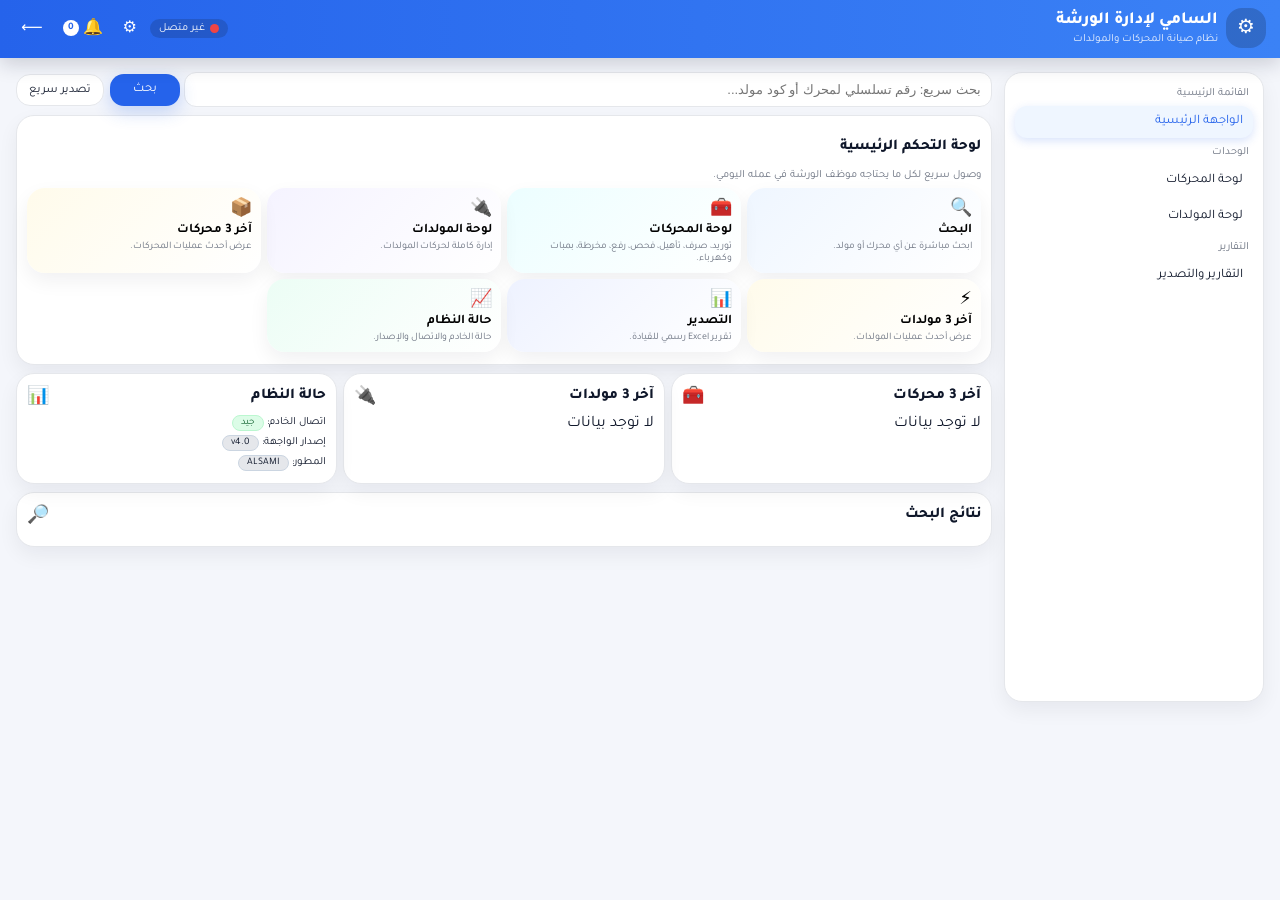
==== commit bcf6f2b0: "Refine mobile-first UI for Alsami workshop system" ====
--- a/frontend/index.html
+++ b/frontend/index.html
@@ -2,9 +2,10 @@
 <html lang="ar" dir="rtl">
 <head>
   <meta charset="UTF-8" />
-  <meta name="viewport" content="width=device-width,initial-scale=1" />
-  <title>السامي لإدارة الورشة</title>
-
+  <meta name="viewport" content="width=device-width,initial-scale=1,maximum-scale=1,user-scalable=no" />
+  <title>السامي | نظام إدارة الورشة</title>
+
+  <!-- هوية بصرية: خط عربي واضح -->
   <link rel="preconnect" href="https://fonts.googleapis.com">
   <link rel="preconnect" href="https://fonts.gstatic.com" crossorigin>
   <link href="https://fonts.googleapis.com/css2?family=Tajawal:wght@400;500;700;800&display=swap" rel="stylesheet">
@@ -12,55 +13,63 @@
   <link rel="stylesheet" href="styles.css" />
 </head>
 <body>
-
-  <!-- شريط علوي -->
+  <!-- رأس ثابت: شعار + بحث + حالة -->
   <header class="topbar">
-    <div class="topbar-left">
-      <div class="brand-logo">⚙️</div>
-      <div class="brand-info">
+    <div class="brand">
+      <div class="brand-mark">⚙️</div>
+      <div class="brand-text">
         <div class="brand-title">السامي لإدارة الورشة</div>
-        <div class="brand-sub">نظام محركات ومولدات للشركات</div>
+        <div class="brand-sub">نظام صيانة المحركات والمولدات</div>
       </div>
     </div>
-    <div class="topbar-right">
+
+    <div class="top-actions">
       <div class="status-pill">
         <span id="onlineDot" class="dot online"></span>
         <span id="onlineText" class="status-text">متصل</span>
       </div>
-      <button id="btnSettings" class="icon-btn" title="إعدادات الاتصال">⚙️</button>
-      <button id="btnBell" class="icon-btn" title="الإشعارات">🔔<span id="bellCount" class="badge">0</span></button>
-      <button id="btnLogout" class="pill-btn pill-danger" title="تسجيل الخروج">خروج</button>
+      <button id="btnSettings" class="icon-btn" title="إعدادات الخادم">⚙️</button>
+      <button id="btnBell" class="icon-btn" title="إشعارات">
+        🔔 <span id="bellCount" class="badge">0</span>
+      </button>
+      <button id="btnLogout" class="icon-btn danger" title="خروج">⟵</button>
+      <button id="menuToggle" class="icon-btn menu-btn" aria-label="القائمة">
+        ☰
+      </button>
     </div>
   </header>
 
-  <!-- تخطيط رئيسي -->
+  <!-- حاوية عامة: Mobile First -->
   <div class="shell">
-    <!-- شريط جانبي مبسط بدون تكرار داخلي -->
-    <aside class="sidebar">
+    <!-- قائمة جانبية (تظهر على الشاشات الواسعة أو من زر ☰) -->
+    <aside class="sidebar" id="sidebar">
       <nav class="nav">
-        <div class="nav-section-label">القائمة الرئيسية</div>
-        <button data-view="home"    class="nav-item active">الواجهة الرئيسية</button>
+        <div class="nav-section">القائمة الرئيسية</div>
+        <button data-view="home" class="nav-item active">الواجهة الرئيسية</button>
+
+        <div class="nav-section">الوحدات</div>
         <button data-view="engines" class="nav-item">لوحة المحركات</button>
         <button data-view="gen-home" class="nav-item">لوحة المولدات</button>
+
+        <div class="nav-section">التقارير</div>
         <button data-view="reports" class="nav-item">التقارير والتصدير</button>
       </nav>
     </aside>
 
-    <!-- محتوى -->
+    <!-- منطقة المحتوى -->
     <main class="content">
-
-      <!-- شريط أدوات البحث في الأعلى (ثابت - مركز رئيسي للبحث) -->
+      <!-- شريط أدوات فوق المحتوى (بحث سريع + تصدير) -->
       <section class="toolbar">
-        <div class="search-wrap">
-          <input id="searchInput" class="input main-search"
-                 placeholder="بحث: رقم تسلسلي محرك أو كود مولد..." />
-          <button id="btnSearch" class="btn primary">بحث</button>
-          <button id="btnQuickExport" class="btn ghost">تصدير سريع</button>
-        </div>
+        <div class="toolbar-search">
+          <input id="searchInput" class="input search-input"
+                 placeholder="بحث سريع: رقم تسلسلي لمحرك أو كود مولد..." />
+          <button id="btnSearch" class="btn-primary btn-search">بحث</button>
+        </div>
+        <button id="btnQuickExport" class="btn-light btn-quick-export">تصدير سريع</button>
       </section>
 
-      <!-- منطقة العرض -->
-      <section id="viewRoot" class="view-root"></section>
+      <!-- هنا تعرض القوالب -->
+      <section id="viewRoot"></section>
     </main>
   </div>
 
@@ -68,19 +77,20 @@
   <div id="settingsModal" class="modal hidden">
     <div class="modal-card">
       <div class="modal-header">
-        <h3>إعدادات الاتصال بالخادم</h3>
-        <button id="closeSettings" class="icon-btn">×</button>
+        <h3>إعدادات الخادم</h3>
+        <button id="closeSettings" class="modal-close">✕</button>
       </div>
       <div class="modal-body">
         <div class="field">
-          <label>رابط API</label>
-          <input id="apiBaseInput" class="input" placeholder="مثال: https://workshop-appsys.onrender.com/api" />
-          <div class="hint">يمكن تغيير الرابط في حال نقل الخادم أو استخدام بيئة محلية.</div>
+          <label>رابط واجهة البرمجة (API Base)</label>
+          <input id="apiBaseInput" class="input"
+                 placeholder="مثال: https://workshop-appsys.onrender.com/api" />
+          <div class="hint">اضبط هذا الحقل مرة واحدة ليشير إلى سيرفر الـ Backend.</div>
         </div>
       </div>
       <div class="modal-footer">
-        <button id="saveApiBase" class="btn primary">حفظ</button>
-        <button id="cancelSettings" class="btn ghost">إلغاء</button>
+        <button id="saveApiBase" class="btn-primary flex-grow">حفظ</button>
+        <button id="cancelSettings" class="btn-light">إلغاء</button>
       </div>
     </div>
   </div>
@@ -89,16 +99,25 @@
   <div id="exportModal" class="modal hidden">
     <div class="modal-card">
       <div class="modal-header">
-        <h3>تصدير إلى Excel</h3>
-        <button id="closeExport" class="icon-btn">×</button>
+        <h3>تصدير تقرير Excel</h3>
+        <button id="closeExport" class="modal-close">✕</button>
       </div>
       <div class="modal-body">
         <div class="field">
           <label>نوع البيانات</label>
-          <div class="chip-row">
-            <label class="chip"><input type="radio" name="exportType" value="engines" checked> المحركات</label>
-            <label class="chip"><input type="radio" name="exportType" value="generators"> المولدات</label>
-            <label class="chip"><input type="radio" name="exportType" value="both"> الكل</label>
+          <div class="chips-row">
+            <label class="chip">
+              <input type="radio" name="exportType" value="engines" checked>
+              المحركات
+            </label>
+            <label class="chip">
+              <input type="radio" name="exportType" value="generators">
+              المولدات
+            </label>
+            <label class="chip">
+              <input type="radio" name="exportType" value="both">
+              الكل
+            </label>
           </div>
         </div>
         <div class="grid-2">
@@ -111,328 +130,455 @@
             <input id="toDate" type="date" class="input" />
           </div>
         </div>
-        <div class="hint">اترك التواريخ فارغة لتصدير جميع السجلات.</div>
+        <div class="hint">اترك التواريخ فارغة لتصدير كامل البيانات.</div>
       </div>
       <div class="modal-footer">
-        <button id="doExport" class="btn primary">تصدير</button>
-        <button id="cancelExport" class="btn ghost">إلغاء</button>
+        <button id="doExport" class="btn-primary flex-grow">تصدير</button>
+        <button id="cancelExport" class="btn-light">إلغاء</button>
       </div>
     </div>
   </div>
 
-  <!-- القوالب -->
-
-  <!-- واجهة رئيسية: 7 أيقونات كبيرة واضحة -->
+  <!-- ================= القوالب (Templates) ================= -->
+
+  <!-- الواجهة الرئيسية: تايلز رئيسية + آخر 3 + الحالة + نتائج البحث -->
   <template id="tpl-home">
-    <div class="card">
-      <div class="card-title">لوحة التحكم الرئيسية</div>
-      <div class="tile-grid home-tiles">
-        <button class="tile" data-go="home">
-          🔍 البحث
-          <span>بحث مباشر في المحركات والمولدات</span>
-        </button>
-        <button class="tile" data-view="engines">
-          🧰 لوحة المحركات
-          <span>إدخال وتتبع جميع عمليات المحركات</span>
-        </button>
-        <button class="tile" data-view="gen-home">
-          🔌 لوحة المولدات
-          <span>إدارة توريد وصرف وفحص المولدات</span>
-        </button>
-        <button class="tile" data-go="home">
-          🆕 آخر 3 محركات
-          <span>عرض أحدث توريدات المحركات</span>
-        </button>
-        <button class="tile" data-go="home">
-          ⚡ آخر 3 مولدات
-          <span>عرض أحدث توريدات المولدات</span>
-        </button>
-        <button class="tile" data-view="reports">
-          📑 التصدير
-          <span>توليد تقارير Excel رسمية</span>
-        </button>
-        <button class="tile" data-go="home">
-          📊 الحالة
-          <span>مؤشرات حالة النظام والاتصال</span>
-        </button>
-      </div>
-    </div>
-
-    <!-- كروت سريعة للآخر 3 + الحالة + نتائج البحث -->
-    <div class="grid-3 home-grid">
-      <div class="card metric">
-        <div class="metric-header">
-          <span class="metric-icon">🧰</span>
-          <span class="metric-title">آخر 3 محركات</span>
-        </div>
-        <div id="last3Engines" class="metric-body"></div>
-      </div>
-
-      <div class="card metric">
-        <div class="metric-header">
-          <span class="metric-icon">🔌</span>
-          <span class="metric-title">آخر 3 مولدات</span>
-        </div>
-        <div id="last3Generators" class="metric-body"></div>
-      </div>
-
-      <div class="card metric">
-        <div class="metric-header">
-          <span class="metric-icon">📊</span>
-          <span class="metric-title">حالة النظام</span>
-        </div>
-        <ul class="status-list">
-          <li>اتصال الخادم: <span id="srvStatus" class="tag ok">جيد</span></li>
-          <li>إصدار الواجهة: <span class="tag">v4.0</span></li>
-          <li>مطور النظام: <span class="tag">ALSAMI</span></li>
-        </ul>
-      </div>
-    </div>
-
-    <div class="card">
-      <div class="card-title">نتائج البحث</div>
-      <div id="searchOutput" class="search-results"></div>
-    </div>
-  </template>
-
-  <!-- لوحة المحركات (كما هي منطقياً، فقط بشكل أنظف) -->
+    <section class="home">
+      <!-- تايلز رئيسية (7 وظائف أساسية) -->
+      <div class="card home-grid">
+        <div class="card-header">
+          <h2 class="card-title">لوحة التحكم الرئيسية</h2>
+          <p class="card-sub">وصول سريع لكل ما يحتاجه موظف الورشة في عمله اليومي.</p>
+        </div>
+        <div class="home-tiles">
+          <!-- البحث: يوجّه لنفس الصفحة مع التركيز على خانة البحث -->
+          <button class="tile tile-blue" data-go="home">
+            <span class="icon">🔍</span>
+            <span class="title">البحث</span>
+            <span class="subtitle">ابحث مباشرة عن أي محرك أو مولد.</span>
+          </button>
+
+          <!-- لوحة المحركات -->
+          <button class="tile tile-teal" data-view="engines">
+            <span class="icon">🧰</span>
+            <span class="title">لوحة المحركات</span>
+            <span class="subtitle">توريد، صرف، تأهيل، فحص، رفع، مخرطة، بمبات وكهرباء.</span>
+          </button>
+
+          <!-- لوحة المولدات -->
+          <button class="tile tile-purple" data-view="gen-home">
+            <span class="icon">🔌</span>
+            <span class="title">لوحة المولدات</span>
+            <span class="subtitle">إدارة كاملة لحركات المولدات.</span>
+          </button>
+
+          <!-- آخر ثلاث محركات -->
+          <button class="tile tile-amber" data-go="home">
+            <span class="icon">📦</span>
+            <span class="title">آخر 3 محركات</span>
+            <span class="subtitle">عرض أحدث عمليات المحركات.</span>
+          </button>
+
+          <!-- آخر ثلاث مولدات -->
+          <button class="tile tile-amber" data-go="home">
+            <span class="icon">⚡</span>
+            <span class="title">آخر 3 مولدات</span>
+            <span class="subtitle">عرض أحدث عمليات المولدات.</span>
+          </button>
+
+          <!-- التصدير -->
+          <button class="tile tile-indigo" data-view="reports">
+            <span class="icon">📊</span>
+            <span class="title">التصدير</span>
+            <span class="subtitle">تقرير Excel رسمي للقيادة.</span>
+          </button>
+
+          <!-- الحالة -->
+          <button class="tile tile-green" data-go="home">
+            <span class="icon">📈</span>
+            <span class="title">حالة النظام</span>
+            <span class="subtitle">حالة الخادم والاتصال والإصدار.</span>
+          </button>
+        </div>
+      </div>
+
+      <!-- كروت معلومات سريعة -->
+      <div class="status-grid">
+        <div class="card">
+          <div class="card-title-row">
+            <span class="card-title">آخر 3 محركات</span>
+            <span class="card-icon">🧰</span>
+          </div>
+          <div id="last3Engines" class="mt"></div>
+        </div>
+
+        <div class="card">
+          <div class="card-title-row">
+            <span class="card-title">آخر 3 مولدات</span>
+            <span class="card-icon">🔌</span>
+          </div>
+          <div id="last3Generators" class="mt"></div>
+        </div>
+
+        <div class="card">
+          <div class="card-title-row">
+            <span class="card-title">حالة النظام</span>
+            <span class="card-icon">📊</span>
+          </div>
+          <ul class="status-list">
+            <li>اتصال الخادم: <span id="srvStatus" class="tag ok">جيد</span></li>
+            <li>إصدار الواجهة: <span class="tag">v4.0</span></li>
+            <li>المطور: <span class="tag">ALSAMI</span></li>
+          </ul>
+        </div>
+      </div>
+
+      <!-- نتائج البحث -->
+      <div class="card" id="searchCard">
+        <div class="card-title-row">
+          <span class="card-title">نتائج البحث</span>
+          <span class="card-icon">🔎</span>
+        </div>
+        <div id="searchOutput" class="mt"></div>
+      </div>
+    </section>
+  </template>
+
+  <!-- لوحة المحركات: مجرد مدخل لباقي النماذج -->
   <template id="tpl-engines">
-    <div class="view-head">
-      <button class="btn back" data-return>↩ رجوع</button>
-      <h2>لوحة المحركات</h2>
-    </div>
-    <div class="tile-grid">
-      <button class="tile" data-view="eng-supply">توريد محرك</button>
-      <button class="tile" data-view="eng-issue">صرف محرك</button>
-      <button class="tile" data-view="eng-rehab">تأهيل محرك</button>
-      <button class="tile" data-view="eng-check">فحص محرك</button>
-      <button class="tile" data-view="eng-upload">رفع مؤهل/فحص</button>
-      <button class="tile" data-view="eng-lathe">مخرطة</button>
-      <button class="tile" data-view="eng-pump">بمبات ونوزلات</button>
-      <button class="tile" data-view="eng-elec">كهرباء</button>
-    </div>
-  </template>
-
-  <!-- نفس النماذج السابقة للمحركات (بدون تغيير المنطق) -->
+    <section class="view">
+      <div class="view-head">
+        <button class="btn-back" data-return>الرجوع للرئيسية</button>
+        <h2>لوحة المحركات</h2>
+      </div>
+      <p class="view-desc">
+        اختر العملية المطلوبة على المحرك. تم تقسيم العمليات لبطاقات واضحة لتسريع إدخال البيانات وتقليل الأخطاء.
+      </p>
+      <div class="tiles-wrap">
+        <button class="tile tile-teal" data-view="eng-supply">
+          <span class="icon">➕</span>
+          <span class="title">توريد محرك</span>
+          <span class="subtitle">تسجيل محرك جديد في المخزون.</span>
+        </button>
+        <button class="tile tile-teal" data-view="eng-issue">
+          <span class="icon">📤</span>
+          <span class="title">صرف محرك</span>
+          <span class="subtitle">توجيه محرك لموقع أو جهة.</span>
+        </button>
+        <button class="tile tile-teal" data-view="eng-rehab">
+          <span class="icon">🛠️</span>
+          <span class="title">تأهيل محرك</span>
+          <span class="subtitle">تسجيل أعمال الإصلاح والتأهيل.</span>
+        </button>
+        <button class="tile tile-teal" data-view="eng-check">
+          <span class="icon">📋</span>
+          <span class="title">فحص محرك</span>
+          <span class="subtitle">نتائج الفحوصات الفنية.</span>
+        </button>
+        <button class="tile tile-teal" data-view="eng-upload">
+          <span class="icon">⬆️</span>
+          <span class="title">رفع مؤهل/فحص</span>
+          <span class="subtitle">توثيق استلام تقارير التأهيل.</span>
+        </button>
+        <button class="tile tile-teal" data-view="eng-lathe">
+          <span class="icon">⚙️</span>
+          <span class="title">مخرطة</span>
+          <span class="subtitle">عمليات المخرطة على الأجزاء.</span>
+        </button>
+        <button class="tile tile-teal" data-view="eng-pump">
+          <span class="icon">💧</span>
+          <span class="title">بمبات ونوزلات</span>
+          <span class="subtitle">إصلاح أو استبدال وحدات الحقن.</span>
+        </button>
+        <button class="tile tile-teal" data-view="eng-elec">
+          <span class="icon">⚡</span>
+          <span class="title">كهرباء</span>
+          <span class="subtitle">السلف، الدينمو، الأعمال الكهربائية.</span>
+        </button>
+      </div>
+    </section>
+  </template>
+
+  <!-- نماذج المحركات (نفس الآلية القديمة مع تحسين بسيط في الشكل) -->
   <template id="tpl-eng-supply">
-    <div class="view-head">
-      <button class="btn back" data-return>↩ رجوع</button><h2>توريد محرك</h2>
-    </div>
-    <form class="card form" data-store="eng_supply">
-      <div class="grid-3">
-        <div class="field"><label>الرقم التسلسلي *</label><input name="serial" class="input" required></div>
-        <div class="field"><label>نوع المحرك</label><input name="engineType" class="input"></div>
-        <div class="field"><label>الموديل</label><input name="model" class="input"></div>
-        <div class="field"><label>الموقع السابق</label><input name="prevSite" class="input"></div>
-        <div class="field"><label>تاريخ التوريد</label><input name="supDate" type="date" class="input"></div>
-        <div class="field"><label>المورد</label><input name="supplier" class="input"></div>
-        <div class="field grid-full"><label>ملاحظات</label><textarea name="notes" rows="2" class="input"></textarea></div>
-      </div>
-      <div class="form-actions">
-        <button type="submit" class="btn primary">حفظ</button>
-        <button type="button" class="btn ghost" data-sync>مزامنة ↻</button>
-      </div>
-    </form>
+    <section class="view">
+      <div class="view-head">
+        <button class="btn-back" data-return>رجوع</button>
+        <h2>توريد محرك</h2>
+      </div>
+      <form class="card form" data-store="eng_supply">
+        <div class="grid-2">
+          <div class="field"><label>الرقم التسلسلي *</label><input name="serial" class="input" required></div>
+          <div class="field"><label>نوع المحرك</label><input name="engineType" class="input" placeholder="Deutz / Perkins / ..."></div>
+          <div class="field"><label>الموديل</label><input name="model" class="input" placeholder="F4L912 / 404D-22 ..."></div>
+          <div class="field"><label>الموقع السابق</label><input name="prevSite" class="input"></div>
+          <div class="field"><label>تاريخ التوريد</label><input name="supDate" type="date" class="input"></div>
+          <div class="field"><label>المورّد</label><input name="supplier" class="input"></div>
+          <div class="field grid-full"><label>ملاحظات</label><textarea name="notes" class="input" rows="2"></textarea></div>
+        </div>
+        <div class="form-actions">
+          <button type="submit" class="btn-primary flex-grow">حفظ</button>
+          <button type="button" class="btn-light" data-sync>مزامنة ↻</button>
+        </div>
+      </form>
+    </section>
   </template>
 
   <template id="tpl-eng-issue">
-    <div class="view-head"><button class="btn back" data-return>↩ رجوع</button><h2>صرف محرك</h2></div>
-    <form class="card form" data-store="eng_issue">
-      <div class="grid-3">
-        <div class="field"><label>الرقم التسلسلي *</label><input name="serial" class="input" required></div>
-        <div class="field"><label>الموقع الحالي</label><input name="currSite" class="input"></div>
-        <div class="field"><label>المستلم</label><input name="receiver" class="input"></div>
-        <div class="field"><label>الطالب</label><input name="requester" class="input"></div>
-        <div class="field"><label>تاريخ الصرف</label><input name="issueDate" type="date" class="input"></div>
-        <div class="field grid-full"><label>ملاحظات</label><textarea name="notes" rows="2" class="input"></textarea></div>
-      </div>
-      <div class="form-actions">
-        <button type="submit" class="btn primary">حفظ</button>
-        <button type="button" class="btn ghost" data-sync>مزامنة ↻</button>
-      </div>
-    </form>
+    <section class="view">
+      <div class="view-head"><button class="btn-back" data-return>رجوع</button><h2>صرف محرك</h2></div>
+      <form class="card form" data-store="eng_issue">
+        <div class="grid-2">
+          <div class="field"><label>الرقم التسلسلي *</label><input name="serial" class="input" required></div>
+          <div class="field"><label>الموقع الحالي</label><input name="currSite" class="input"></div>
+          <div class="field"><label>المستلم</label><input name="receiver" class="input"></div>
+          <div class="field"><label>الطالب</label><input name="requester" class="input"></div>
+          <div class="field"><label>تاريخ الصرف</label><input name="issueDate" type="date" class="input"></div>
+          <div class="field grid-full"><label>ملاحظات</label><textarea name="notes" class="input"></textarea></div>
+        </div>
+        <div class="form-actions">
+          <button type="submit" class="btn-primary flex-grow">حفظ</button>
+          <button type="button" class="btn-light" data-sync>مزامنة ↻</button>
+        </div>
+      </form>
+    </section>
   </template>
 
   <template id="tpl-eng-rehab">
-    <div class="view-head"><button class="btn back" data-return>↩ رجوع</button><h2>تأهيل محرك</h2></div>
-    <form class="card form" data-store="eng_rehab">
-      <div class="grid-3">
-        <div class="field"><label>الرقم التسلسلي *</label><input name="serial" class="input" required></div>
-        <div class="field"><label>الجهة المؤهلة</label><input name="rehabber" class="input"></div>
-        <div class="field"><label>نوع التأهيل</label><input name="rehabType" class="input"></div>
-        <div class="field"><label>تاريخ التأهيل</label><input name="rehabDate" type="date" class="input"></div>
-        <div class="field grid-full"><label>ملاحظات</label><textarea name="notes" rows="2" class="input"></textarea></div>
-      </div>
-      <div class="form-actions">
-        <button type="submit" class="btn primary">حفظ</button>
-        <button type="button" class="btn ghost" data-sync>مزامنة ↻</button>
-      </div>
-    </form>
+    <section class="view">
+      <div class="view-head"><button class="btn-back" data-return>رجوع</button><h2>تأهيل محرك</h2></div>
+      <form class="card form" data-store="eng_rehab">
+        <div class="grid-2">
+          <div class="field"><label>الرقم التسلسلي *</label><input name="serial" class="input" required></div>
+          <div class="field"><label>الجهة المؤهلة</label><input name="rehabber" class="input"></div>
+          <div class="field"><label>نوع التأهيل</label><input name="rehabType" class="input"></div>
+          <div class="field"><label>تاريخ التأهيل</label><input name="rehabDate" type="date" class="input"></div>
+          <div class="field grid-full"><label>ملاحظات</label><textarea name="notes" class="input"></textarea></div>
+        </div>
+        <div class="form-actions">
+          <button type="submit" class="btn-primary flex-grow">حفظ</button>
+          <button type="button" class="btn-light" data-sync>مزامنة ↻</button>
+        </div>
+      </form>
+    </section>
   </template>
 
   <template id="tpl-eng-check">
-    <div class="view-head"><button class="btn back" data-return>↩ رجوع</button><h2>فحص محرك</h2></div>
-    <form class="card form" data-store="eng_check">
-      <div class="grid-3">
-        <div class="field"><label>الرقم التسلسلي *</label><input name="serial" class="input" required></div>
-        <div class="field"><label>الفاحص</label><input name="inspector" class="input"></div>
-        <div class="field grid-full"><label>وصف الفحص</label><textarea name="desc" rows="2" class="input"></textarea></div>
-        <div class="field"><label>تاريخ الفحص</label><input name="checkDate" type="date" class="input"></div>
-        <div class="field grid-full"><label>ملاحظات</label><textarea name="notes" rows="2" class="input"></textarea></div>
-      </div>
-      <div class="form-actions">
-        <button type="submit" class="btn primary">حفظ</button>
-        <button type="button" class="btn ghost" data-sync>مزامنة ↻</button>
-      </div>
-    </form>
+    <section class="view">
+      <div class="view-head"><button class="btn-back" data-return>رجوع</button><h2>فحص محرك</h2></div>
+      <form class="card form" data-store="eng_check">
+        <div class="grid-2">
+          <div class="field"><label>الرقم التسلسلي *</label><input name="serial" class="input" required></div>
+          <div class="field"><label>الفاحص</label><input name="inspector" class="input"></div>
+          <div class="field grid-full"><label>وصف الفحص</label><textarea name="desc" class="input" rows="2"></textarea></div>
+          <div class="field"><label>تاريخ الفحص</label><input name="checkDate" type="date" class="input"></div>
+          <div class="field grid-full"><label>ملاحظات</label><textarea name="notes" class="input"></textarea></div>
+        </div>
+        <div class="form-actions">
+          <button type="submit" class="btn-primary flex-grow">حفظ</button>
+          <button type="button" class="btn-light" data-sync>مزامنة ↻</button>
+        </div>
+      </form>
+    </section>
   </template>
 
   <template id="tpl-eng-upload">
-    <div class="view-head"><button class="btn back" data-return>↩ رجوع</button><h2>رفع مؤهل/فحص</h2></div>
-    <form class="card form" data-store="eng_upload">
-      <div class="grid-3">
-        <div class="field"><label>الرقم التسلسلي *</label><input name="serial" class="input" required></div>
-        <div class="field"><label>رفع المؤهل</label><input name="rehabUp" class="input"></div>
-        <div class="field"><label>رفع الفحص</label><input name="checkUp" class="input"></div>
-        <div class="field"><label>تاريخ رفع المؤهل</label><input name="rehabUpDate" type="date" class="input"></div>
-        <div class="field"><label>تاريخ رفع الفحص</label><input name="checkUpDate" type="date" class="input"></div>
-        <div class="field grid-full"><label>ملاحظات</label><textarea name="notes" rows="2" class="input"></textarea></div>
-      </div>
-      <div class="form-actions">
-        <button type="submit" class="btn primary">حفظ</button>
-        <button type="button" class="btn ghost" data-sync>مزامنة ↻</button>
-      </div>
-    </form>
+    <section class="view">
+      <div class="view-head"><button class="btn-back" data-return>رجوع</button><h2>رفع مؤهل/فحص</h2></div>
+      <form class="card form" data-store="eng_upload">
+        <div class="grid-2">
+          <div class="field"><label>الرقم التسلسلي *</label><input name="serial" class="input" required></div>
+          <div class="field"><label>رفع المؤهل</label><input name="rehabUp" class="input" placeholder="نعم / لا"></div>
+          <div class="field"><label>رفع الفحص</label><input name="checkUp" class="input" placeholder="نعم / لا"></div>
+          <div class="field"><label>تاريخ رفع المؤهل</label><input name="rehabUpDate" type="date" class="input"></div>
+          <div class="field"><label>تاريخ رفع الفحص</label><input name="checkUpDate" type="date" class="input"></div>
+          <div class="field grid-full"><label>ملاحظات</label><textarea name="notes" class="input"></textarea></div>
+        </div>
+        <div class="form-actions">
+          <button type="submit" class="btn-primary flex-grow">حفظ</button>
+          <button type="button" class="btn-light" data-sync>مزامنة ↻</button>
+        </div>
+      </form>
+    </section>
+  </template>
+
+  <template id="tpl-eng-lathe">
+    <section class="view">
+      <div class="view-head"><button class="btn-back" data-return>رجوع</button><h2>مخرطة</h2></div>
+      <form class="card form" data-store="eng_lathe">
+        <div class="grid-2">
+          <div class="field"><label>الرقم التسلسلي *</label><input name="serial" class="input" required></div>
+          <div class="field grid-full"><label>تفاصيل المخرطة</label><textarea name="lathe" class="input"></textarea></div>
+          <div class="field"><label>تاريخ المخرطة</label><input name="latheDate" type="date" class="input"></div>
+          <div class="field grid-full"><label>ملاحظات</label><textarea name="notes" class="input"></textarea></div>
+        </div>
+        <div class="form-actions">
+          <button type="submit" class="btn-primary flex-grow">حفظ</button>
+          <button type="button" class="btn-light" data-sync>مزامنة ↻</button>
+        </div>
+      </form>
+    </section>
   </template>
 
   <template id="tpl-eng-pump">
-    <div class="view-head"><button class="btn back" data-return>↩ رجوع</button><h2>بمبات ونوزلات</h2></div>
-    <form class="card form" data-store="eng_pump">
-      <div class="grid-3">
-        <div class="field"><label>الرقم التسلسلي *</label><input name="serial" class="input" required></div>
-        <div class="field"><label>رقم البمب</label><input name="pumpSerial" class="input"></div>
-        <div class="field grid-full"><label>تأهيل البمب</label><textarea name="pumpRehab" rows="2" class="input"></textarea></div>
-        <div class="field grid-full"><label>ملاحظات</label><textarea name="notes" rows="2" class="input"></textarea></div>
-      </div>
-      <div class="form-actions">
-        <button type="submit" class="btn primary">حفظ</button>
-        <button type="button" class="btn ghost" data-sync>مزامنة ↻</button>
-      </div>
-    </form>
+    <section class="view">
+      <div class="view-head"><button class="btn-back" data-return>رجوع</button><h2>بمبات ونوزلات</h2></div>
+      <form class="card form" data-store="eng_pump">
+        <div class="grid-2">
+          <div class="field"><label>الرقم التسلسلي *</label><input name="serial" class="input" required></div>
+          <div class="field"><label>رقم البمب</label><input name="pumpSerial" class="input"></div>
+          <div class="field grid-full"><label>تأهيل البمب</label><textarea name="pumpRehab" class="input"></textarea></div>
+          <div class="field grid-full"><label>ملاحظات</label><textarea name="notes" class="input"></textarea></div>
+        </div>
+        <div class="form-actions">
+          <button type="submit" class="btn-primary flex-grow">حفظ</button>
+          <button type="button" class="btn-light" data-sync>مزامنة ↻</button>
+        </div>
+      </form>
+    </section>
   </template>
 
   <template id="tpl-eng-elec">
-    <div class="view-head"><button class="btn back" data-return>↩ رجوع</button><h2>قسم الكهرباء</h2></div>
-    <form class="card form" data-store="eng_electrical">
-      <div class="grid-3">
-        <div class="field"><label>الرقم التسلسلي *</label><input name="serial" class="input" required></div>
-        <div class="field"><label>نوع العمل</label><input name="etype" class="input"></div>
-        <div class="field"><label>سلف</label><input name="starter" class="input"></div>
-        <div class="field"><label>دينمو</label><input name="alternator" class="input"></div>
-        <div class="field"><label>التاريخ</label><input name="edate" type="date" class="input"></div>
-        <div class="field grid-full"><label>ملاحظات</label><textarea name="notes" rows="2" class="input"></textarea></div>
-      </div>
-      <div class="form-actions">
-        <button type="submit" class="btn primary">حفظ</button>
-        <button type="button" class="btn ghost" data-sync>مزامنة ↻</button>
-      </div>
-    </form>
+    <section class="view">
+      <div class="view-head"><button class="btn-back" data-return>رجوع</button><h2>قسم الكهرباء</h2></div>
+      <form class="card form" data-store="eng_electrical">
+        <div class="grid-2">
+          <div class="field"><label>الرقم التسلسلي *</label><input name="serial" class="input" required></div>
+          <div class="field"><label>نوع العمل</label><input name="etype" class="input" placeholder="كهرباء كاملة / ..."></div>
+          <div class="field"><label>سلف</label><input name="starter" class="input" placeholder="نعم / لا"></div>
+          <div class="field"><label>دينمو</label><input name="alternator" class="input" placeholder="نعم / لا"></div>
+          <div class="field"><label>التاريخ</label><input name="edate" type="date" class="input"></div>
+          <div class="field grid-full"><label>ملاحظات</label><textarea name="notes" class="input"></textarea></div>
+        </div>
+        <div class="form-actions">
+          <button type="submit" class="btn-primary flex-grow">حفظ</button>
+          <button type="button" class="btn-light" data-sync>مزامنة ↻</button>
+        </div>
+      </form>
+    </section>
+  </template>
+
+  <!-- لوحة المولدات (Hub) -->
+  <template id="gen-home-tpl">
+    <section class="view">
+      <div class="view-head">
+        <button class="btn-back" data-return>رجوع</button>
+        <h2>لوحة المولدات</h2>
+      </div>
+      <p class="view-desc">إدارة دورة حياة المولد من التوريد حتى الفحص.</p>
+      <div class="tiles-wrap">
+        <button class="tile tile-purple" data-go="gen-supply">
+          <span class="icon">➕</span>
+          <span class="title">توريد مولد</span>
+          <span class="subtitle">تسجيل مولد جديد مع بياناته الكاملة.</span>
+        </button>
+        <button class="tile tile-purple" data-go="gen-issue">
+          <span class="icon">📤</span>
+          <span class="title">صرف مولد</span>
+          <span class="subtitle">توجيه مولد لموقع وتشغيل.</span>
+        </button>
+        <button class="tile tile-purple" data-go="gen-inspect">
+          <span class="icon">📝</span>
+          <span class="title">فحص / رفع مولد</span>
+          <span class="subtitle">توثيق حالة المولد بعد الفحص.</span>
+        </button>
+      </div>
+    </section>
+  </template>
+
+  <!-- نماذج المولدات (كما كانت مع تحسين شكل) -->
+  <template id="gen-supply-tpl">
+    <section class="view">
+      <div class="view-head">
+        <button class="btn-back" data-return>رجوع</button>
+        <h2>توريد مولد</h2>
+      </div>
+      <form id="gen-supply-form" class="card form">
+        <div class="grid-2">
+          <div class="field"><label>الكود *</label><input id="gen_code" required class="input" /></div>
+          <div class="field"><label>السعة</label><input id="gen_gType" class="input" placeholder="30kVA" /></div>
+          <div class="field"><label>الموديل</label><input id="gen_model" class="input" /></div>
+          <div class="field"><label>الموقع السابق</label><input id="gen_prevSite" class="input" /></div>
+          <div class="field"><label>تاريخ التوريد</label><input id="gen_supDate" type="date" class="input" /></div>
+          <div class="field"><label>الجهة</label><input id="gen_supplier" class="input" placeholder="Yemen Mobile" /></div>
+          <div class="field"><label>المورّد</label><input id="gen_vendor" class="input" placeholder="PowerMax ..." /></div>
+          <div class="field grid-full"><label>ملاحظات</label><textarea id="gen_notes" class="input"></textarea></div>
+        </div>
+        <div class="form-actions">
+          <button type="submit" class="btn-primary flex-grow">حفظ</button>
+        </div>
+      </form>
+    </section>
+  </template>
+
+  <template id="gen-issue-tpl">
+    <section class="view">
+      <div class="view-head">
+        <button class="btn-back" data-return>رجوع</button>
+        <h2>صرف مولد</h2>
+      </div>
+      <form id="gen-issue-form" class="card form">
+        <div class="grid-2">
+          <div class="field"><label>الكود *</label><input id="gi_code" required class="input" /></div>
+          <div class="field"><label>تاريخ الصرف</label><input id="gi_issueDate" type="date" class="input" /></div>
+          <div class="field"><label>المستلم</label><input id="gi_receiver" class="input" /></div>
+          <div class="field"><label>الطالب</label><input id="gi_requester" class="input" /></div>
+          <div class="field"><label>الموقع الحالي</label><input id="gi_currSite" class="input" /></div>
+          <div class="field grid-full"><label>ملاحظات</label><textarea id="gi_notes" class="input"></textarea></div>
+        </div>
+        <div class="form-actions">
+          <button type="submit" class="btn-primary flex-grow">حفظ</button>
+        </div>
+      </form>
+    </section>
+  </template>
+
+  <template id="gen-inspect-tpl">
+    <section class="view">
+      <div class="view-head">
+        <button class="btn-back" data-return>رجوع</button>
+        <h2>فحص / رفع مولد</h2>
+      </div>
+      <form id="gen-inspect-form" class="card form">
+        <div class="grid-2">
+          <div class="field"><label>الكود *</label><input id="gins_code" required class="input" /></div>
+          <div class="field"><label>المفتش</label><input id="gins_inspector" class="input" /></div>
+          <div class="field"><label>تأهيل كهربائي</label><input id="gins_elecRehab" class="input" placeholder="نعم / لا" /></div>
+          <div class="field"><label>تاريخ التأهيل</label><input id="gins_rehabDate" type="date" class="input" /></div>
+          <div class="field"><label>رفع المؤهل</label><input id="gins_rehabUp" class="input" placeholder="نعم / لا" /></div>
+          <div class="field"><label>رفع الفحص</label><input id="gins_checkUp" class="input" placeholder="نعم / لا" /></div>
+          <div class="field grid-full"><label>ملاحظات</label><textarea id="gins_notes" class="input"></textarea></div>
+        </div>
+        <div class="form-actions">
+          <button type="submit" class="btn-primary flex-grow">حفظ</button>
+        </div>
+      </form>
+    </section>
   </template>
 
   <!-- التقارير -->
   <template id="tpl-reports">
-    <div class="view-head">
-      <button class="btn back" data-return>↩ رجوع</button>
-      <h2>التقارير والتصدير</h2>
-    </div>
-    <div class="card">
-      <div class="row gap">
-        <button id="openExport" class="btn primary">فتح نافذة التصدير</button>
-        <button id="runRepair" class="btn ghost">إصلاح المخطط (Repair)</button>
-      </div>
-      <div class="hint mt">لن يتم حذف أي بيانات، فقط سيتم إضافة الأعمدة الناقصة إن وجدت.</div>
-    </div>
-  </template>
-
-  <!-- لوحة المولدات -->
-  <template id="gen-home-tpl">
-    <section class="panel">
-      <div class="view-head">
-        <button class="btn back" data-return>↩ رجوع</button>
-        <h2>لوحة المولدات</h2>
-      </div>
-      <div class="tile-grid">
-        <button class="tile" data-view="gen-supply">توريد مولد</button>
-        <button class="tile" data-view="gen-issue">صرف مولد</button>
-        <button class="tile" data-view="gen-inspect">فحص/رفع مولد</button>
-      </div>
-    </section>
-  </template>
-
-  <!-- نماذج المولدات كما هي (متوافقة مع app.js) -->
-  <template id="gen-supply-tpl">
-    <section class="panel">
-      <div class="view-head">
-        <button class="btn back" data-return>↩ رجوع</button>
-        <h3>توريد مولد</h3>
-      </div>
-      <form id="gen-supply-form" class="card form">
-        <div class="field"><label>الكود *</label><input id="gen_code" required class="input" /></div>
-        <div class="field"><label>السعة</label><input id="gen_gType" class="input" /></div>
-        <div class="field"><label>الموديل</label><input id="gen_model" class="input" /></div>
-        <div class="field"><label>الموقع السابق</label><input id="gen_prevSite" class="input" /></div>
-        <div class="field"><label>تاريخ التوريد</label><input id="gen_supDate" type="date" class="input" /></div>
-        <div class="field"><label>الجهة</label><input id="gen_supplier" class="input" /></div>
-        <div class="field"><label>المورد</label><input id="gen_vendor" class="input" /></div>
-        <div class="field"><label>ملاحظات</label><textarea id="gen_notes" class="input"></textarea></div>
-        <div class="form-actions">
-          <button type="submit" class="btn primary">حفظ</button>
-        </div>
-      </form>
-    </section>
-  </template>
-
-  <template id="gen-issue-tpl">
-    <section class="panel">
-      <div class="view-head">
-        <button class="btn back" data-return>↩ رجوع</button>
-        <h3>صرف مولد</h3>
-      </div>
-      <form id="gen-issue-form" class="card form">
-        <div class="field"><label>الكود *</label><input id="gi_code" required class="input" /></div>
-        <div class="field"><label>تاريخ الصرف</label><input id="gi_issueDate" type="date" class="input" /></div>
-        <div class="field"><label>المستلم</label><input id="gi_receiver" class="input" /></div>
-        <div class="field"><label>الطالب</label><input id="gi_requester" class="input" /></div>
-        <div class="field"><label>الموقع الحالي</label><input id="gi_currSite" class="input" /></div>
-        <div class="field"><label>ملاحظات</label><textarea id="gi_notes" class="input"></textarea></div>
-        <div class="form-actions">
-          <button type="submit" class="btn primary">حفظ</button>
-        </div>
-      </form>
-    </section>
-  </template>
-
-  <template id="gen-inspect-tpl">
-    <section class="panel">
-      <div class="view-head">
-        <button class="btn back" data-return>↩ رجوع</button>
-        <h3>فحص/رفع مولد</h3>
-      </div>
-      <form id="gen-inspect-form" class="card form">
-        <div class="field"><label>الكود *</label><input id="gins_code" required class="input" /></div>
-        <div class="field"><label>المفتش</label><input id="gins_inspector" class="input" /></div>
-        <div class="field"><label>تأهيل كهربائي</label><input id="gins_elecRehab" class="input" /></div>
-        <div class="field"><label>تاريخ التأهيل</label><input id="gins_rehabDate" type="date" class="input" /></div>
-        <div class="field"><label>رفع المؤهل</label><input id="gins_rehabUp" class="input" /></div>
-        <div class="field"><label>رفع الفحص</label><input id="gins_checkUp" class="input" /></div>
-        <div class="field"><label>ملاحظات</label><textarea id="gins_notes" class="input"></textarea></div>
-        <div class="form-actions">
-          <button type="submit" class="btn primary">حفظ</button>
-        </div>
-      </form>
-    </section>
-  </template>
-
+    <section class="view">
+      <div class="view-head">
+        <button class="btn-back" data-return>رجوع</button>
+        <h2>التقارير والتصدير</h2>
+      </div>
+      <div class="card">
+        <p class="view-desc">
+          من هنا يمكنك إنشاء تقارير Excel رسمية للمحركات والمولدات وإصلاح أي أعمدة ناقصة في قاعدة البيانات.
+        </p>
+        <div class="row gap">
+          <button id="openExport" class="btn-primary">فتح نافذة التصدير</button>
+          <button id="runRepair" class="btn-light">إصلاح الأعمدة (Repair)</button>
+        </div>
+        <div class="hint mt">
+          أداة الإصلاح لا تحذف بيانات، فقط تضيف الأعمدة الناقصة تلقائياً لضمان عمل النظام بسلاسة.
+        </div>
+      </div>
+    </section>
+  </template>
+
+  <!-- سكربت التطبيق -->
   <script src="app.js" defer></script>
 </body>
 </html>
--- a/frontend/styles.css
+++ b/frontend/styles.css
@@ -1,97 +1,94 @@
 :root{
-  --primary:#0ea5e9;
-  --primary-soft:#e0f2fe;
-  --primary-dark:#0369a1;
-  --accent:#22c55e;
-  --bg:#f3f4f6;
+  --primary:#2563eb;
+  --primary-soft:#3b82f6;
+  --primary-light:#eff6ff;
+  --accent-teal:#14b8a6;
+  --accent-purple:#8b5cf6;
+  --accent-amber:#f59e0b;
+  --accent-indigo:#6366f1;
+  --accent-green:#22c55e;
+  --bg:#f4f6fb;
   --card:#ffffff;
-  --muted:#6b7280;
-  --line:#e5e7eb;
+  --border:#e5e7eb;
+  --text-main:#0f172a;
+  --text-muted:#6b7280;
   --danger:#ef4444;
-  --radius-xl:22px;
-  --radius-lg:16px;
-  --shadow-soft:0 10px 30px rgba(15,23,42,0.06);
-  --transition-fast:0.18s ease-in-out;
-}
-
+  --radius-xl:18px;
+  --radius-lg:14px;
+  --shadow-soft:0 8px 20px rgba(15,23,42,.06);
+  --shadow-medium:0 10px 28px rgba(15,23,42,.12);
+  --transition-fast:0.18s ease;
+  --font-main:'Tajawal',system-ui,-apple-system,BlinkMacSystemFont,sans-serif;
+}
+
+/* Reset / Base */
 *,
 *::before,
-*::after{
-  box-sizing:border-box;
-}
-
-html,
-body{
+*::after{box-sizing:border-box}
+
+html,body{
   margin:0;
   padding:0;
+  width:100%;
+  height:100%;
+  font-family:var(--font-main);
   direction:rtl;
-  font-family:'Tajawal',system-ui,-apple-system,sans-serif;
   background:var(--bg);
-  color:#0f172a;
-}
-
-/* ========== Topbar ========== */
-
+  color:var(--text-main);
+}
+
+button{
+  font-family:inherit;
+}
+
+/* Topbar */
 .topbar{
   position:sticky;
-  inset-block-start:0;
-  z-index:40;
+  top:0;
+  z-index:50;
   display:flex;
   align-items:center;
   justify-content:space-between;
-  gap:16px;
-  padding:10px 18px;
-  background:linear-gradient(90deg,#38bdf8,#0ea5e9);
-  color:#f9fafb;
-  box-shadow:0 8px 26px rgba(15,23,42,0.25);
-}
-
-.topbar-left{
-  display:flex;
-  align-items:center;
-  gap:10px;
-}
-
-.brand-logo{
+  padding:8px 14px 10px;
+  background:linear-gradient(90deg,var(--primary),var(--primary-soft));
+  color:#fff;
+  box-shadow:0 6px 20px rgba(15,23,42,.18);
+}
+
+.brand{
+  display:flex;
+  align-items:center;
+  gap:8px;
+}
+
+.brand-mark{
   width:40px;
   height:40px;
-  border-radius:14px;
-  background:rgba(15,23,42,0.18);
+  border-radius:16px;
   display:grid;
   place-items:center;
-  font-size:22px;
-}
-
-.brand-info{
-  display:flex;
-  flex-direction:column;
-  gap:2px;
-}
-
-.brand-title{
-  font-weight:800;
-  font-size:17px;
-}
-
-.brand-sub{
-  font-size:11px;
-  opacity:.92;
-}
-
-.topbar-right{
-  display:flex;
-  align-items:center;
-  gap:8px;
+  background:rgba(15,23,42,.22);
+  font-size:20px;
+}
+
+.brand-text{display:flex;flex-direction:column;gap:2px}
+.brand-title{font-weight:800;font-size:17px}
+.brand-sub{font-size:11px;opacity:.9}
+
+.top-actions{
+  display:flex;
+  align-items:center;
+  gap:6px;
 }
 
 .status-pill{
   display:flex;
   align-items:center;
   gap:5px;
-  padding:4px 10px;
-  background:rgba(15,23,42,0.16);
+  padding:3px 9px;
   border-radius:999px;
-  font-size:12px;
+  background:rgba(15,23,42,.18);
+  font-size:11px;
 }
 
 .dot{
@@ -100,97 +97,58 @@
   border-radius:999px;
   background:var(--danger);
 }
-
-.dot.online{
-  background:#22c55e;
-}
-
-.status-text{
-  font-weight:500;
-}
+.dot.online{background:var(--accent-green);}
 
 .badge{
   display:inline-flex;
   align-items:center;
   justify-content:center;
   min-width:16px;
-  padding:0 6px;
-  margin-inline-start:3px;
+  height:16px;
+  padding:0 4px;
+  border-radius:999px;
+  background:#fff;
+  color:var(--primary);
   font-size:10px;
-  border-radius:999px;
-  background:#fef9c3;
-  color:#111827;
-}
-
-/* Icon & pill buttons */
-
-.icon-btn,
-.pill-btn,
-.btn{
+  font-weight:700;
+}
+
+.icon-btn{
   border:none;
+  background:transparent;
+  color:#fff;
+  padding:4px 7px;
+  border-radius:10px;
   cursor:pointer;
-  transition:background-color var(--transition-fast),color var(--transition-fast),transform var(--transition-fast),box-shadow var(--transition-fast);
-  font-family:inherit;
-}
-
-.icon-btn{
-  width:30px;
-  height:30px;
+  font-size:16px;
+  display:flex;
+  align-items:center;
+  gap:4px;
+  transition:background var(--transition-fast),transform var(--transition-fast);
+}
+.icon-btn:hover{
+  background:rgba(15,23,42,.18);
+  transform:translateY(-1px);
+}
+.icon-btn.danger{font-size:15px;}
+.menu-btn{display:flex}
+
+/* Layout */
+.shell{
   display:grid;
-  place-items:center;
-  border-radius:12px;
-  background:rgba(15,23,42,0.0);
-  color:#f9fafb;
-  font-size:17px;
-}
-
-.icon-btn:hover{
-  background:rgba(15,23,42,0.22);
-  transform:translateY(-1px);
-}
-
-.pill-btn{
-  padding:6px 12px;
-  border-radius:999px;
-  background:#f97316;
-  color:#fff;
-  font-size:12px;
-  box-shadow:0 4px 12px rgba(15,23,42,0.25);
-}
-
-.pill-danger{
-  background:#ef4444;
-}
-
-.pill-btn:hover{
-  background:#b91c1c;
-}
-
-/* mobile menu icon hidden for now on desktop */
-.hide-desktop{
+  grid-template-columns:1fr;
+  gap:10px;
+  padding:10px 10px 18px;
+}
+
+/* Sidebar (hidden on mobile; visible on wide screens) */
+.sidebar{
   display:none;
-}
-
-/* ========== Layout ========== */
-
-.shell{
-  max-width:1400px;
-  margin:14px auto 24px;
-  padding:0 10px 10px;
-  display:grid;
-  grid-template-columns:260px minmax(0,1fr);
-  gap:14px;
-}
-
-/* Sidebar */
-
-.sidebar{
   background:var(--card);
   border-radius:var(--radius-xl);
-  padding:10px 10px 12px;
+  border:1px solid var(--border);
   box-shadow:var(--shadow-soft);
-  border:1px solid var(--line);
-  align-self:flex-start;
+  padding:10px;
 }
 
 .nav{
@@ -199,372 +157,375 @@
   gap:4px;
 }
 
-.nav-section-label{
-  margin:8px 6px 2px;
-  font-size:11px;
-  color:var(--muted);
-  font-weight:600;
+.nav-section{
+  margin:4px 4px 2px;
+  font-size:11px;
+  color:var(--text-muted);
 }
 
 .nav-item{
+  border:none;
   text-align:right;
-  padding:7px 10px;
+  background:transparent;
   border-radius:12px;
+  padding:8px 10px;
+  cursor:pointer;
+  font-size:13px;
+  color:var(--text-main);
+  transition:all var(--transition-fast);
+}
+.nav-item:hover{
+  background:var(--primary-light);
+}
+.nav-item.active{
+  background:var(--primary-light);
+  color:var(--primary);
+  box-shadow:0 3px 10px rgba(37,99,235,.18);
+}
+
+/* Content */
+.content{
+  min-height:70vh;
+}
+
+/* Toolbar */
+.toolbar{
+  display:flex;
+  align-items:center;
+  justify-content:space-between;
+  gap:6px;
+  margin-bottom:8px;
+}
+
+.toolbar-search{
+  flex:1;
+  display:flex;
+  align-items:center;
+  gap:4px;
+}
+
+.search-input{
+  flex:1;
+  font-size:13px;
+}
+
+/* Inputs & Buttons */
+.input{
+  width:100%;
+  padding:9px 10px;
+  border-radius:12px;
+  border:1px solid var(--border);
+  background:#fff;
+  font-size:13px;
+  outline:none;
+  transition:border-color var(--transition-fast),box-shadow var(--transition-fast),background var(--transition-fast);
+}
+.input:focus{
+  border-color:var(--primary);
+  box-shadow:0 0 0 2px rgba(37,99,235,.12);
+  background:#fff;
+}
+
+.btn-primary,
+.btn-light{
+  padding:8px 12px;
+  border-radius:14px;
   border:none;
-  background:transparent;
-  color:#111827;
   font-size:13px;
   cursor:pointer;
-  display:flex;
-  justify-content:space-between;
-  align-items:center;
-}
-
-.nav-item:hover{
-  background:#f9fafb;
-}
-
-.nav-item.active{
-  background:var(--primary-soft);
-  color:var(--primary-dark);
-  box-shadow:0 4px 12px rgba(56,189,248,0.26);
-}
-
-/* Content */
-
-.content{
-  min-height:70vh;
-  display:flex;
-  flex-direction:column;
-  gap:10px;
-}
-
-.toolbar{
-  background:transparent;
-}
-
-.search-wrap{
-  display:flex;
-  gap:8px;
-  align-items:center;
-  flex-wrap:wrap;
-}
-
-.input{
-  width:100%;
-  padding:10px 11px;
-  border-radius:14px;
-  border:1px solid var(--line);
-  background:#fff;
-  font-size:13px;
-  transition:border-color var(--transition-fast),box-shadow var(--transition-fast),background-color var(--transition-fast);
-}
-
-.input:focus{
-  outline:none;
-  border-color:var(--primary);
-  box-shadow:0 0 0 3px rgba(14,165,233,0.15);
-  background:#ffffff;
-}
-
-.main-search{
-  flex:1 1 220px;
-}
-
-/* Buttons */
-
-.btn.primary{
+  display:inline-flex;
+  align-items:center;
+  justify-content:center;
+  gap:6px;
+  transition:all var(--transition-fast);
+  white-space:nowrap;
+}
+
+.btn-primary{
   background:var(--primary);
   color:#fff;
-  padding:9px 16px;
-  border-radius:14px;
-  font-size:13px;
-  font-weight:600;
-  box-shadow:0 6px 16px rgba(14,165,233,0.35);
-}
-
-.btn.primary:hover{
-  background:var(--primary-dark);
+  box-shadow:0 6px 18px rgba(37,99,235,.24);
+}
+.btn-primary:hover{
+  background:var(--primary-soft);
+  box-shadow:var(--shadow-medium);
   transform:translateY(-1px);
 }
 
-.btn.ghost{
-  background:#ffffff;
-  color:#0f172a;
-  padding:9px 14px;
-  border-radius:14px;
-  border:1px solid var(--line);
-  font-size:12px;
-}
-
-.btn.ghost:hover{
-  background:#f9fafb;
-}
-
-.btn.back{
-  background:#ffffff;
-  color:#111827;
-  padding:7px 14px;
-  border-radius:999px;
-  border:1px solid var(--line);
-  font-size:12px;
-  box-shadow:0 4px 14px rgba(15,23,42,0.08);
-}
-
-.btn.back:hover{
-  background:#eff6ff;
-}
-
-/* ========== Cards, grid, tiles ========== */
-
-.view-root{
-  display:block;
-}
-
+.btn-light{
+  background:#fff;
+  color:var(--text-main);
+  border:1px solid var(--border);
+}
+.btn-light:hover{
+  background:var(--primary-light);
+  border-color:var(--primary-soft);
+}
+
+.btn-search{min-width:70px}
+.btn-quick-export{font-size:12px}
+
+.flex-grow{flex:1}
+
+/* Cards */
 .card{
   background:var(--card);
   border-radius:var(--radius-xl);
-  padding:14px 14px 12px;
+  border:1px solid var(--border);
+  padding:10px 10px 12px;
   box-shadow:var(--shadow-soft);
-  border:1px solid var(--line);
-  margin-bottom:10px;
+  margin-bottom:8px;
+}
+
+.card-header{
+  margin-bottom:6px;
 }
 
 .card-title{
-  font-weight:700;
-  font-size:14px;
-  padding-inline-start:8px;
-  border-inline-start:4px solid var(--primary);
-}
-
-.grid-3{
-  display:grid;
-  grid-template-columns:repeat(3,minmax(0,1fr));
-  gap:10px;
-}
-
-.grid-2{
+  font-weight:800;
+  font-size:15px;
+}
+.card-sub{
+  margin:0;
+  margin-top:2px;
+  font-size:11px;
+  color:var(--text-muted);
+}
+
+.card-title-row{
+  display:flex;
+  align-items:center;
+  justify-content:space-between;
+  gap:8px;
+}
+.card-icon{font-size:18px}
+
+/* Home Tiles */
+.home-grid{margin-bottom:8px}
+
+.home-tiles{
   display:grid;
   grid-template-columns:repeat(2,minmax(0,1fr));
-  gap:10px;
-}
-
-.grid-full{
-  grid-column:1 / -1;
-}
-
-.home-grid .card{
-  min-height:120px;
-}
-
-.metric-header{
-  display:flex;
-  align-items:center;
-  justify-content:space-between;
-  gap:6px;
-}
-
-.metric-icon{
-  font-size:22px;
-}
-
-.metric-title{
-  font-weight:700;
-  font-size:14px;
-}
-
-.metric-body{
-  margin-top:8px;
-  font-size:12px;
+  gap:6px;
+  margin-top:6px;
+}
+
+.tile{
+  border:none;
+  border-radius:var(--radius-xl);
+  padding:8px 9px;
+  display:flex;
+  flex-direction:column;
+  align-items:flex-start;
+  gap:2px;
+  background:#fff;
+  cursor:pointer;
+  box-shadow:var(--shadow-soft);
+  transition:all var(--transition-fast);
+  text-align:right;
+}
+.tile .icon{font-size:18px}
+.tile .title{font-weight:700;font-size:13px}
+.tile .subtitle{font-size:10px;color:var(--text-muted)}
+.tile:hover{
+  transform:translateY(-2px);
+  box-shadow:var(--shadow-medium);
+}
+
+/* Tile Color Variants */
+.tile-blue{
+  background:linear-gradient(135deg,var(--primary-light),#ffffff);
+}
+.tile-teal{
+  background:linear-gradient(135deg,#ecfeff,#ffffff);
+}
+.tile-purple{
+  background:linear-gradient(135deg,#f5f3ff,#ffffff);
+}
+.tile-amber{
+  background:linear-gradient(135deg,#fffbeb,#ffffff);
+}
+.tile-indigo{
+  background:linear-gradient(135deg,#eef2ff,#ffffff);
+}
+.tile-green{
+  background:linear-gradient(135deg,#ecfdf5,#ffffff);
+}
+
+/* Status Grid */
+.status-grid{
+  display:grid;
+  grid-template-columns:repeat(1,minmax(0,1fr));
+  gap:6px;
 }
 
 .status-list{
   list-style:none;
   padding:0;
-  margin:8px 0 0;
-  font-size:12px;
-  color:#111827;
-}
-
-.status-list li{
-  margin-bottom:4px;
-}
-
-.search-results{
-  margin-top:6px;
-  font-size:12px;
-}
-
-/* table style used in last3 / search results */
-.table{
-  width:100%;
-  border-collapse:collapse;
-  font-size:12px;
-}
-
-.table th,
-.table td{
-  padding:6px 8px;
-  border:1px solid var(--line);
-}
-
-.table thead th{
-  background:#eff6ff;
-  font-weight:600;
-}
-
-/* tiles */
-
-.tile-grid{
-  display:grid;
-  grid-template-columns:repeat(4,minmax(0,1fr));
-  gap:10px;
-}
-
-.tile{
-  padding:10px;
-  border-radius:var(--radius-lg);
-  border:1px solid var(--line);
-  background:linear-gradient(180deg,#f9fafb,#ffffff);
-  box-shadow:0 6px 18px rgba(15,23,42,0.06);
-  display:flex;
-  align-items:center;
-  justify-content:center;
-  text-align:center;
-  font-size:13px;
-  font-weight:700;
-  color:#111827;
-  cursor:pointer;
-  transition:transform var(--transition-fast),box-shadow var(--transition-fast),background-color var(--transition-fast);
-}
-
-.tile:hover{
-  transform:translateY(-2px);
-  box-shadow:0 10px 24px rgba(15,23,42,0.1);
-  background:#eff6ff;
-}
-
-/* tags, chips */
-
+  margin:6px 0 0;
+  display:flex;
+  flex-direction:column;
+  gap:4px;
+  font-size:11px;
+}
+
+/* Tag */
 .tag{
   display:inline-flex;
   align-items:center;
-  padding:2px 8px;
+  padding:1px 8px;
   border-radius:999px;
+  font-size:10px;
   background:#e5e7eb;
   border:1px solid #cbd5e1;
-  font-size:11px;
-  color:#111827;
-}
-
+}
 .tag.ok{
   background:#dcfce7;
   border-color:#bbf7d0;
   color:#166534;
 }
 
-.chip-row{
+/* Table (لقوائم آخر 3) */
+.table{
+  width:100%;
+  border-collapse:collapse;
+  font-size:11px;
+}
+.table th,
+.table td{
+  padding:4px 6px;
+  border:1px solid var(--border);
+}
+.table thead th{
+  background:var(--primary-light);
+  font-weight:600;
+}
+
+/* Views & Forms */
+.view{
+  display:flex;
+  flex-direction:column;
+  gap:6px;
+}
+
+.view-head{
+  display:flex;
+  align-items:center;
+  gap:8px;
+}
+
+.view-head h2{
+  margin:0;
+  font-size:15px;
+  font-weight:800;
+}
+
+.view-desc{
+  margin:0;
+  font-size:11px;
+  color:var(--text-muted);
+}
+
+.btn-back{
+  border:none;
+  padding:5px 11px;
+  border-radius:999px;
+  background:#fff;
+  border:1px solid var(--border);
+  font-size:11px;
+  cursor:pointer;
+  display:inline-flex;
+  align-items:center;
+  gap:4px;
+  box-shadow:var(--shadow-soft);
+  transition:all var(--transition-fast);
+}
+.btn-back:hover{
+  background:var(--primary-light);
+  border-color:var(--primary-soft);
+  transform:translateY(-1px);
+}
+
+.tiles-wrap{
+  display:grid;
+  grid-template-columns:repeat(2,minmax(0,1fr));
+  gap:6px;
+}
+
+.form .field{
+  display:flex;
+  flex-direction:column;
+  gap:4px;
+  margin-bottom:4px;
+}
+.form .field label{
+  font-size:10px;
+  color:var(--text-muted);
+}
+.form-actions{
+  display:flex;
+  gap:6px;
+  margin-top:4px;
+}
+
+.grid-2{
+  display:grid;
+  grid-template-columns:repeat(2,minmax(0,1fr));
+  gap:6px;
+}
+.grid-full{grid-column:1/-1;}
+
+.row{
+  display:flex;
+  align-items:center;
+  gap:6px;
+}
+.row.gap{gap:8px}
+
+.hint{
+  font-size:10px;
+  color:var(--text-muted);
+}
+.mt{margin-top:6px}
+
+/* Chips (Export options) */
+.chips-row{
   display:flex;
   flex-wrap:wrap;
   gap:6px;
-  margin-top:4px;
-}
-
+}
 .chip{
-  padding:5px 9px;
+  display:inline-flex;
+  align-items:center;
+  gap:4px;
+  padding:4px 8px;
   border-radius:999px;
-  background:#eef2ff;
-  border:1px solid #c7d2fe;
-  display:inline-flex;
-  align-items:center;
-  gap:4px;
-  font-size:11px;
-}
-
-.chip input{
-  margin:0 0 0 2px;
-}
-
-/* rows & helpers */
-
-.row{
-  display:flex;
-  align-items:center;
-  gap:8px;
-  flex-wrap:wrap;
-}
-
-.gap{
-  gap:10px;
-}
-
-.hint{
-  font-size:11px;
-  color:var(--muted);
-}
-
-.mt{
-  margin-top:8px;
-}
-
-/* Forms */
-
-.form .field{
-  display:flex;
-  flex-direction:column;
-  gap:4px;
-  font-size:12px;
-}
-
-.form label{
-  font-size:11px;
-  color:#6b7280;
-}
-
-.form-actions{
-  display:flex;
-  gap:8px;
-  margin-top:8px;
-}
-
-/* Panels */
-
-.view-head{
-  display:flex;
-  align-items:center;
-  gap:8px;
-  margin-bottom:8px;
-}
-
-.view-head h2,
-.view-head h3{
-  margin:0;
-  font-size:16px;
-  font-weight:700;
-}
-
-/* ========== Modals ========== */
-
+  font-size:10px;
+  background:var(--primary-light);
+  border:1px solid var(--border);
+}
+.chip input{accent-color:var(--primary);}
+
+/* Modal */
 .modal{
   position:fixed;
   inset:0;
-  background:rgba(15,23,42,0.35);
   display:flex;
   align-items:center;
   justify-content:center;
+  background:rgba(15,23,42,.35);
   z-index:60;
 }
-
-.modal.hidden{
-  display:none;
-}
+.modal.hidden{display:none;}
 
 .modal-card{
-  width:min(640px,94vw);
-  background:#ffffff;
-  border-radius:24px;
-  box-shadow:0 16px 50px rgba(15,23,42,0.32);
+  width:min(95vw,420px);
+  background:#fff;
+  border-radius:var(--radius-xl);
+  box-shadow:var(--shadow-medium);
   overflow:hidden;
+  display:flex;
+  flex-direction:column;
 }
 
 .modal-header,
@@ -572,103 +533,65 @@
   display:flex;
   align-items:center;
   justify-content:space-between;
-  padding:10px 14px;
-  border-bottom:1px solid var(--line);
-}
-
+  padding:8px 10px;
+  border-bottom:1px solid var(--border);
+}
 .modal-footer{
-  border-top:1px solid var(--line);
+  border-top:1px solid var(--border);
   border-bottom:none;
 }
-
 .modal-body{
-  padding:12px 14px 14px;
-}
-
-/* ========== Toast ========== */
-
+  padding:8px 10px 10px;
+  font-size:12px;
+}
+
+.modal-header h3{
+  margin:0;
+  font-size:14px;
+}
+
+.modal-close{
+  border:none;
+  background:transparent;
+  font-size:16px;
+  cursor:pointer;
+}
+
+/* Toast */
 .toast{
   position:fixed;
-  inset-inline-start:50%;
+  left:50%;
+  bottom:14px;
   transform:translateX(-50%);
-  bottom:16px;
-  padding:8px 16px;
-  border-radius:14px;
-  background:var(--primary-dark);
+  background:var(--primary);
   color:#fff;
+  padding:7px 14px;
+  border-radius:12px;
+  box-shadow:var(--shadow-medium);
   font-size:12px;
   font-weight:700;
-  box-shadow:0 10px 30px rgba(15,23,42,0.28);
-  z-index:80;
-}
-
-.toast.error{
-  background:var(--danger);
-}
-
-/* ========== Responsive ========== */
-
-@media (max-width:1024px){
+  z-index:70;
+}
+.toast.error{background:var(--danger);}
+
+/* Responsive: شاشات أوسع */
+@media (min-width:900px){
   .shell{
-    grid-template-columns:1fr;
+    grid-template-columns:260px minmax(0,1fr);
+    padding:14px 16px 22px;
+    gap:12px;
+    max-width:1400px;
+    margin:auto;
   }
-
-  .sidebar{
-    order:2;
-    margin-top:6px;
-    padding:8px;
-    border-radius:18px;
+  .sidebar{display:block;}
+  .menu-btn{display:none;}
+  .home-tiles{
+    grid-template-columns:repeat(4,minmax(0,1fr));
   }
-
-  .nav{
-    flex-direction:row;
-    flex-wrap:wrap;
-    gap:4px;
+  .status-grid{
+    grid-template-columns:repeat(3,minmax(0,1fr));
   }
-
-  .nav-section-label{
-    flex-basis:100%;
-    font-size:10px;
-    margin-top:4px;
+  .tiles-wrap{
+    grid-template-columns:repeat(4,minmax(0,1fr));
   }
-
-  .nav-item{
-    flex:1 1 calc(50% - 4px);
-    font-size:11px;
-    padding:6px 8px;
-  }
-
-  .tile-grid{
-    grid-template-columns:repeat(2,minmax(0,1fr));
-  }
-
-  .grid-3{
-    grid-template-columns:repeat(1,minmax(0,1fr));
-  }
-
-  .home-grid .card{
-    min-height:auto;
-  }
-}
-
-@media (max-width:640px){
-  .topbar{
-    padding-inline:10px;
-  }
-  .brand-title{
-    font-size:15px;
-  }
-  .brand-sub{
-    font-size:10px;
-  }
-  .search-wrap{
-    flex-direction:column;
-    align-items:stretch;
-  }
-  .btn.primary,
-  .btn.ghost{
-    width:100%;
-    justify-content:center;
-    text-align:center;
-  }
-}
+}
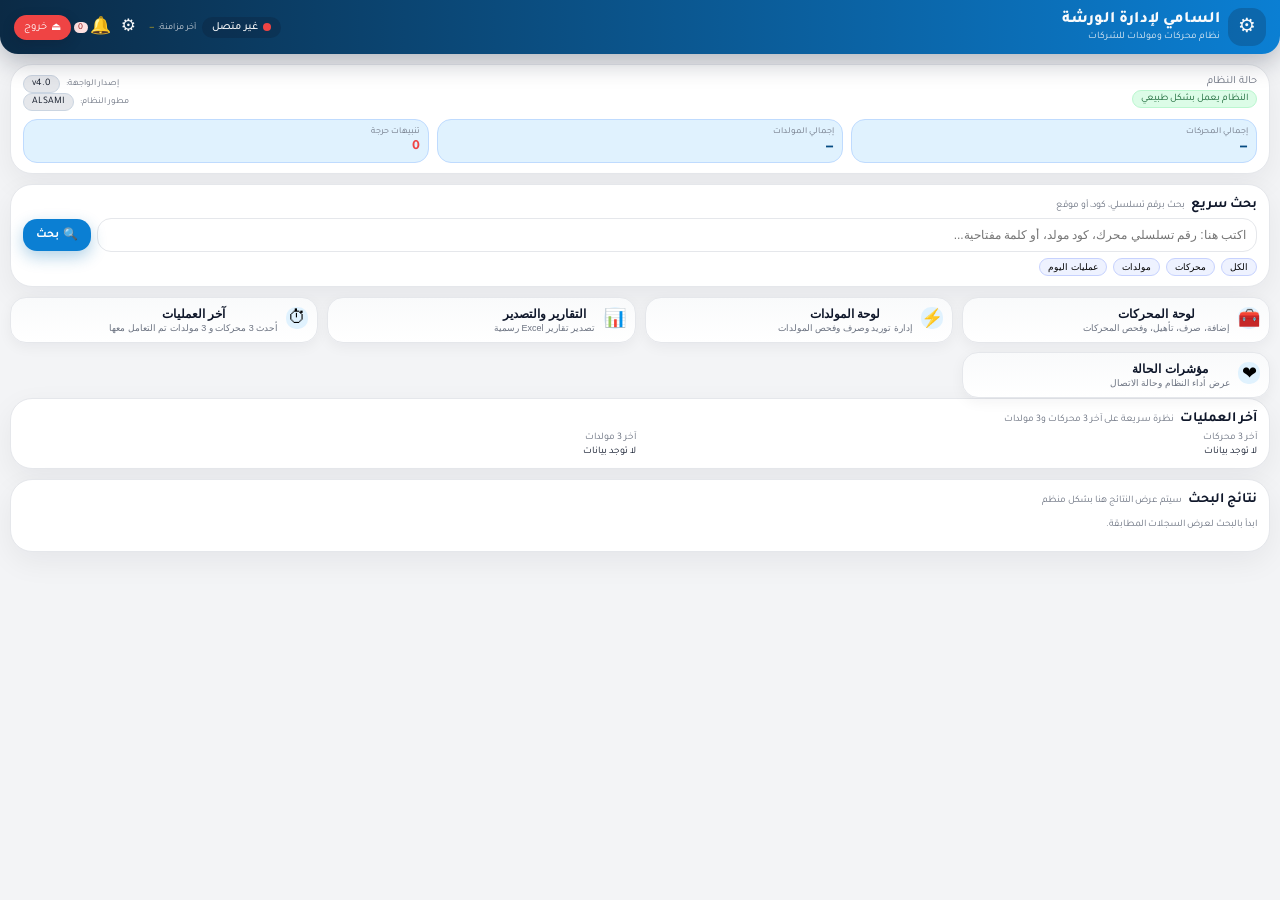
==== commit 1e4cb9c5: "Refine mobile-first UI for Alsami workshop system" ====
--- a/frontend/index.html
+++ b/frontend/index.html
@@ -3,94 +3,103 @@
 <head>
   <meta charset="UTF-8" />
   <meta name="viewport" content="width=device-width,initial-scale=1,maximum-scale=1,user-scalable=no" />
-  <title>السامي | نظام إدارة الورشة</title>
-
-  <!-- هوية بصرية: خط عربي واضح -->
+  <title>السامي لإدارة الورشة</title>
+
+  <!-- هوية خط موحدة -->
   <link rel="preconnect" href="https://fonts.googleapis.com">
   <link rel="preconnect" href="https://fonts.gstatic.com" crossorigin>
   <link href="https://fonts.googleapis.com/css2?family=Tajawal:wght@400;500;700;800&display=swap" rel="stylesheet">
 
   <link rel="stylesheet" href="styles.css" />
+  <meta name="theme-color" content="#0b2a45">
 </head>
 <body>
-  <!-- رأس ثابت: شعار + بحث + حالة -->
+
+  <!-- شريط علوي (ثابت - هوية + حالة النظام + مستخدم) -->
   <header class="topbar">
-    <div class="brand">
-      <div class="brand-mark">⚙️</div>
+    <div class="topbar-brand">
+      <div class="brand-logo-mark">
+        <!-- يمكن استبدالها بشعار الشركة الفعلي -->
+        <span class="brand-icon-gear"></span>
+      </div>
       <div class="brand-text">
         <div class="brand-title">السامي لإدارة الورشة</div>
-        <div class="brand-sub">نظام صيانة المحركات والمولدات</div>
+        <div class="brand-sub">نظام محركات ومولدات للشركات</div>
       </div>
     </div>
 
-    <div class="top-actions">
-      <div class="status-pill">
+    <div class="topbar-status">
+      <div class="status-pill" id="systemStatusPill">
         <span id="onlineDot" class="dot online"></span>
-        <span id="onlineText" class="status-text">متصل</span>
-      </div>
-      <button id="btnSettings" class="icon-btn" title="إعدادات الخادم">⚙️</button>
-      <button id="btnBell" class="icon-btn" title="إشعارات">
-        🔔 <span id="bellCount" class="badge">0</span>
+        <span id="onlineText" class="status-text">متصل بالخادم</span>
+      </div>
+      <div class="topbar-meta">
+        <span class="meta-label">آخر مزامنة:</span>
+        <span id="lastSync" class="meta-value">—</span>
+      </div>
+      <button id="btnSettings" class="icon-btn" title="إعدادات الاتصال">
+        <span class="icon icon-settings"></span>
       </button>
-      <button id="btnLogout" class="icon-btn danger" title="خروج">⟵</button>
-      <button id="menuToggle" class="icon-btn menu-btn" aria-label="القائمة">
-        ☰
+      <button id="btnBell" class="icon-btn" title="الإشعارات">
+        <span class="icon icon-bell"></span>
+        <span id="bellCount" class="badge">0</span>
+      </button>
+      <button id="btnLogout" class="pill-btn pill-danger" title="تسجيل الخروج">
+        <span class="icon icon-logout"></span>
+        <span>خروج</span>
       </button>
     </div>
   </header>
 
-  <!-- حاوية عامة: Mobile First -->
-  <div class="shell">
-    <!-- قائمة جانبية (تظهر على الشاشات الواسعة أو من زر ☰) -->
-    <aside class="sidebar" id="sidebar">
-      <nav class="nav">
-        <div class="nav-section">القائمة الرئيسية</div>
-        <button data-view="home" class="nav-item active">الواجهة الرئيسية</button>
-
-        <div class="nav-section">الوحدات</div>
-        <button data-view="engines" class="nav-item">لوحة المحركات</button>
-        <button data-view="gen-home" class="nav-item">لوحة المولدات</button>
-
-        <div class="nav-section">التقارير</div>
-        <button data-view="reports" class="nav-item">التقارير والتصدير</button>
-      </nav>
-    </aside>
-
-    <!-- منطقة المحتوى -->
-    <main class="content">
-      <!-- شريط أدوات فوق المحتوى (بحث سريع + تصدير) -->
-      <section class="toolbar">
-        <div class="toolbar-search">
-          <input id="searchInput" class="input search-input"
-                 placeholder="بحث سريع: رقم تسلسلي لمحرك أو كود مولد..." />
-          <button id="btnSearch" class="btn-primary btn-search">بحث</button>
-        </div>
-        <button id="btnQuickExport" class="btn-light btn-quick-export">تصدير سريع</button>
-      </section>
-
-      <!-- هنا تعرض القوالب -->
-      <section id="viewRoot"></section>
-    </main>
-  </div>
+  <!-- منطقة التطبيق -->
+  <main id="app" class="app">
+    <!-- سيتم حقن القوالب هنا -->
+    <section id="viewRoot" class="view-root"></section>
+  </main>
+
+  <!-- شريط تنقل سفلي (Mobile-First) -->
+  <nav class="bottom-nav">
+    <button class="bottom-nav-item active" data-view="home">
+      <span class="icon icon-home"></span>
+      <span>الرئيسية</span>
+    </button>
+    <button class="bottom-nav-item" data-view="search">
+      <span class="icon icon-search"></span>
+      <span>بحث</span>
+    </button>
+    <button class="bottom-nav-item" data-view="engines">
+      <span class="icon icon-engine"></span>
+      <span>المحركات</span>
+    </button>
+    <button class="bottom-nav-item" data-view="gen-home">
+      <span class="icon icon-generator"></span>
+      <span>المولدات</span>
+    </button>
+    <button class="bottom-nav-item" data-view="reports">
+      <span class="icon icon-report"></span>
+      <span>التقارير</span>
+    </button>
+  </nav>
 
   <!-- نافذة إعدادات API -->
   <div id="settingsModal" class="modal hidden">
     <div class="modal-card">
       <div class="modal-header">
-        <h3>إعدادات الخادم</h3>
-        <button id="closeSettings" class="modal-close">✕</button>
+        <h3>إعدادات الاتصال بالخادم</h3>
+        <button id="closeSettings" class="icon-btn">
+          <span class="icon icon-close"></span>
+        </button>
       </div>
       <div class="modal-body">
         <div class="field">
-          <label>رابط واجهة البرمجة (API Base)</label>
-          <input id="apiBaseInput" class="input"
-                 placeholder="مثال: https://workshop-appsys.onrender.com/api" />
-          <div class="hint">اضبط هذا الحقل مرة واحدة ليشير إلى سيرفر الـ Backend.</div>
+          <label>رابط API</label>
+          <input id="apiBaseInput" class="input" placeholder="مثال: https://workshop-appsys.onrender.com/api" />
+          <div class="hint">استخدم الرابط الرسمي للبيئة الإنتاجية، أو رابط محلي عند الاختبار الداخلي.</div>
         </div>
       </div>
       <div class="modal-footer">
-        <button id="saveApiBase" class="btn-primary flex-grow">حفظ</button>
-        <button id="cancelSettings" class="btn-light">إلغاء</button>
+        <button id="saveApiBase" class="btn primary">حفظ</button>
+        <button id="cancelSettings" class="btn ghost">إلغاء</button>
       </div>
     </div>
   </div>
@@ -99,24 +108,26 @@
   <div id="exportModal" class="modal hidden">
     <div class="modal-card">
       <div class="modal-header">
-        <h3>تصدير تقرير Excel</h3>
-        <button id="closeExport" class="modal-close">✕</button>
+        <h3>تصدير إلى Excel</h3>
+        <button id="closeExport" class="icon-btn">
+          <span class="icon icon-close"></span>
+        </button>
       </div>
       <div class="modal-body">
         <div class="field">
           <label>نوع البيانات</label>
-          <div class="chips-row">
+          <div class="chip-row">
             <label class="chip">
               <input type="radio" name="exportType" value="engines" checked>
-              المحركات
+              <span>المحركات</span>
             </label>
             <label class="chip">
               <input type="radio" name="exportType" value="generators">
-              المولدات
+              <span>المولدات</span>
             </label>
             <label class="chip">
               <input type="radio" name="exportType" value="both">
-              الكل
+              <span>الكل</span>
             </label>
           </div>
         </div>
@@ -130,395 +141,526 @@
             <input id="toDate" type="date" class="input" />
           </div>
         </div>
-        <div class="hint">اترك التواريخ فارغة لتصدير كامل البيانات.</div>
+        <div class="hint">اترك التواريخ فارغة لتصدير جميع السجلات المصرح بها.</div>
       </div>
       <div class="modal-footer">
-        <button id="doExport" class="btn-primary flex-grow">تصدير</button>
-        <button id="cancelExport" class="btn-light">إلغاء</button>
+        <button id="doExport" class="btn primary">تصدير</button>
+        <button id="cancelExport" class="btn ghost">إلغاء</button>
       </div>
     </div>
   </div>
 
-  <!-- ================= القوالب (Templates) ================= -->
-
-  <!-- الواجهة الرئيسية: تايلز رئيسية + آخر 3 + الحالة + نتائج البحث -->
+  <!-- ==================== القوالب ==================== -->
+
+  <!-- الرئيسية: لوحة تحكم تنفيذية بدون تكرار -->
   <template id="tpl-home">
-    <section class="home">
-      <!-- تايلز رئيسية (7 وظائف أساسية) -->
-      <div class="card home-grid">
-        <div class="card-header">
-          <h2 class="card-title">لوحة التحكم الرئيسية</h2>
-          <p class="card-sub">وصول سريع لكل ما يحتاجه موظف الورشة في عمله اليومي.</p>
-        </div>
-        <div class="home-tiles">
-          <!-- البحث: يوجّه لنفس الصفحة مع التركيز على خانة البحث -->
-          <button class="tile tile-blue" data-go="home">
-            <span class="icon">🔍</span>
-            <span class="title">البحث</span>
-            <span class="subtitle">ابحث مباشرة عن أي محرك أو مولد.</span>
+    <section class="home-view">
+
+      <!-- كرت حالة النظام -->
+      <div class="card status-card">
+        <div class="status-card-header">
+          <div>
+            <div class="status-label">حالة النظام</div>
+            <div class="status-summary">
+              <span id="srvStatus" class="tag ok">النظام يعمل بشكل طبيعي</span>
+            </div>
+          </div>
+          <div class="status-meta">
+            <div>إصدار الواجهة: <span class="tag">v4.0</span></div>
+            <div>مطور النظام: <span class="tag">ALSAMI</span></div>
+          </div>
+        </div>
+        <div class="status-indicators">
+          <div class="indicator">
+            <span class="indicator-label">إجمالي المحركات</span>
+            <span id="totalEngines" class="indicator-value">—</span>
+          </div>
+          <div class="indicator">
+            <span class="indicator-label">إجمالي المولدات</span>
+            <span id="totalGenerators" class="indicator-value">—</span>
+          </div>
+          <div class="indicator">
+            <span class="indicator-label">تنبيهات حرجة</span>
+            <span id="criticalAlerts" class="indicator-value critical">0</span>
+          </div>
+        </div>
+      </div>
+
+      <!-- كرت بحث سريع (مباشر وواضح) -->
+      <div class="card search-card">
+        <div class="card-title-row">
+          <h3>بحث سريع</h3>
+          <span class="card-sub">بحث برقم تسلسلي، كود، أو موقع</span>
+        </div>
+        <div class="search-inline">
+          <input id="searchInput"
+                 class="input main-search"
+                 placeholder="اكتب هنا: رقم تسلسلي محرك، كود مولد، أو كلمة مفتاحية..." />
+          <button id="btnSearch" class="btn primary">
+            <span class="icon icon-search"></span>
+            <span>بحث</span>
           </button>
-
-          <!-- لوحة المحركات -->
-          <button class="tile tile-teal" data-view="engines">
-            <span class="icon">🧰</span>
-            <span class="title">لوحة المحركات</span>
-            <span class="subtitle">توريد، صرف، تأهيل، فحص، رفع، مخرطة، بمبات وكهرباء.</span>
+        </div>
+        <div class="search-filters">
+          <button class="chip small" data-filter="all">الكل</button>
+          <button class="chip small" data-filter="engine">محركات</button>
+          <button class="chip small" data-filter="generator">مولدات</button>
+          <button class="chip small" data-filter="today">عمليات اليوم</button>
+        </div>
+      </div>
+
+      <!-- شبكة الإجراءات الرئيسية (بدون تكرار غير ضروري) -->
+      <div class="tile-grid home-tiles">
+        <button class="tile" data-view="engines">
+          <span class="icon icon-engine tile-icon"></span>
+          <div class="tile-text">
+            <div class="tile-title">لوحة المحركات</div>
+            <div class="tile-sub">إضافة، صرف، تأهيل، وفحص المحركات</div>
+          </div>
+        </button>
+
+        <button class="tile" data-view="gen-home">
+          <span class="icon icon-generator tile-icon"></span>
+          <div class="tile-text">
+            <div class="tile-title">لوحة المولدات</div>
+            <div class="tile-sub">إدارة توريد وصرف وفحص المولدات</div>
+          </div>
+        </button>
+
+        <button class="tile" data-view="reports">
+          <span class="icon icon-report tile-icon"></span>
+          <div class="tile-text">
+            <div class="tile-title">التقارير والتصدير</div>
+            <div class="tile-sub">تصدير تقارير Excel رسمية</div>
+          </div>
+        </button>
+
+        <button class="tile" data-action="open-latest">
+          <span class="icon icon-clock tile-icon"></span>
+          <div class="tile-text">
+            <div class="tile-title">آخر العمليات</div>
+            <div class="tile-sub">أحدث 3 محركات و 3 مولدات تم التعامل معها</div>
+          </div>
+        </button>
+
+        <button class="tile" data-action="open-status">
+          <span class="icon icon-health tile-icon"></span>
+          <div class="tile-text">
+            <div class="tile-title">مؤشرات الحالة</div>
+            <div class="tile-sub">عرض أداء النظام وحالة الاتصال</div>
+          </div>
+        </button>
+      </div>
+
+      <!-- كرت آخر العمليات (بدون تكرار كبلاطة منفصلة) -->
+      <div class="card latest-card">
+        <div class="card-title-row">
+          <h3>آخر العمليات</h3>
+          <span class="card-sub">نظرة سريعة على آخر 3 محركات و3 مولدات</span>
+        </div>
+        <div class="latest-grid">
+          <div class="latest-column">
+            <div class="latest-label">آخر 3 محركات</div>
+            <div id="last3Engines" class="metric-list"></div>
+          </div>
+          <div class="latest-column">
+            <div class="latest-label">آخر 3 مولدات</div>
+            <div id="last3Generators" class="metric-list"></div>
+          </div>
+        </div>
+      </div>
+
+      <!-- نتائج البحث (تظهر محتوى حقيقي بعد البحث) -->
+      <div class="card">
+        <div class="card-title-row">
+          <h3>نتائج البحث</h3>
+          <span class="card-sub">سيتم عرض النتائج هنا بشكل منظم</span>
+        </div>
+        <div id="searchOutput" class="search-results empty-state">
+          <p>ابدأ بالبحث لعرض السجلات المطابقة.</p>
+        </div>
+      </div>
+
+    </section>
+  </template>
+
+  <!-- شاشة البحث المنفصلة (عند اختيارها من شريط التنقل) -->
+  <template id="tpl-search">
+    <section class="search-view">
+      <div class="view-head">
+        <h2>بحث متقدم</h2>
+      </div>
+      <div class="card search-card">
+        <div class="search-inline">
+          <input id="searchInput"
+                 class="input main-search"
+                 placeholder="بحث برقم، كود، موقع، أو حالة..." />
+          <button id="btnSearch" class="btn primary">
+            <span class="icon icon-search"></span>
+            <span>بحث</span>
           </button>
-
-          <!-- لوحة المولدات -->
-          <button class="tile tile-purple" data-view="gen-home">
-            <span class="icon">🔌</span>
-            <span class="title">لوحة المولدات</span>
-            <span class="subtitle">إدارة كاملة لحركات المولدات.</span>
-          </button>
-
-          <!-- آخر ثلاث محركات -->
-          <button class="tile tile-amber" data-go="home">
-            <span class="icon">📦</span>
-            <span class="title">آخر 3 محركات</span>
-            <span class="subtitle">عرض أحدث عمليات المحركات.</span>
-          </button>
-
-          <!-- آخر ثلاث مولدات -->
-          <button class="tile tile-amber" data-go="home">
-            <span class="icon">⚡</span>
-            <span class="title">آخر 3 مولدات</span>
-            <span class="subtitle">عرض أحدث عمليات المولدات.</span>
-          </button>
-
-          <!-- التصدير -->
-          <button class="tile tile-indigo" data-view="reports">
-            <span class="icon">📊</span>
-            <span class="title">التصدير</span>
-            <span class="subtitle">تقرير Excel رسمي للقيادة.</span>
-          </button>
-
-          <!-- الحالة -->
-          <button class="tile tile-green" data-go="home">
-            <span class="icon">📈</span>
-            <span class="title">حالة النظام</span>
-            <span class="subtitle">حالة الخادم والاتصال والإصدار.</span>
-          </button>
-        </div>
-      </div>
-
-      <!-- كروت معلومات سريعة -->
-      <div class="status-grid">
-        <div class="card">
-          <div class="card-title-row">
-            <span class="card-title">آخر 3 محركات</span>
-            <span class="card-icon">🧰</span>
-          </div>
-          <div id="last3Engines" class="mt"></div>
-        </div>
-
-        <div class="card">
-          <div class="card-title-row">
-            <span class="card-title">آخر 3 مولدات</span>
-            <span class="card-icon">🔌</span>
-          </div>
-          <div id="last3Generators" class="mt"></div>
-        </div>
-
-        <div class="card">
-          <div class="card-title-row">
-            <span class="card-title">حالة النظام</span>
-            <span class="card-icon">📊</span>
-          </div>
-          <ul class="status-list">
-            <li>اتصال الخادم: <span id="srvStatus" class="tag ok">جيد</span></li>
-            <li>إصدار الواجهة: <span class="tag">v4.0</span></li>
-            <li>المطور: <span class="tag">ALSAMI</span></li>
-          </ul>
-        </div>
-      </div>
-
-      <!-- نتائج البحث -->
-      <div class="card" id="searchCard">
+        </div>
+        <div class="search-filters">
+          <button class="chip small" data-filter="all">الكل</button>
+          <button class="chip small" data-filter="engine">محركات</button>
+          <button class="chip small" data-filter="generator">مولدات</button>
+          <button class="chip small" data-filter="active">نشط</button>
+          <button class="chip small" data-filter="under_maintenance">تحت الصيانة</button>
+        </div>
+      </div>
+      <div class="card">
         <div class="card-title-row">
-          <span class="card-title">نتائج البحث</span>
-          <span class="card-icon">🔎</span>
-        </div>
-        <div id="searchOutput" class="mt"></div>
-      </div>
-    </section>
-  </template>
-
-  <!-- لوحة المحركات: مجرد مدخل لباقي النماذج -->
+          <h3>نتائج البحث</h3>
+        </div>
+        <div id="searchOutput" class="search-results empty-state">
+          <p>لا توجد نتائج بعد. عدّل معايير البحث أو أدخل قيمة جديدة.</p>
+        </div>
+      </div>
+    </section>
+  </template>
+
+  <!-- لوحة المحركات -->
   <template id="tpl-engines">
-    <section class="view">
-      <div class="view-head">
-        <button class="btn-back" data-return>الرجوع للرئيسية</button>
+    <section class="panel">
+      <div class="view-head">
         <h2>لوحة المحركات</h2>
-      </div>
-      <p class="view-desc">
-        اختر العملية المطلوبة على المحرك. تم تقسيم العمليات لبطاقات واضحة لتسريع إدخال البيانات وتقليل الأخطاء.
-      </p>
-      <div class="tiles-wrap">
-        <button class="tile tile-teal" data-view="eng-supply">
-          <span class="icon">➕</span>
-          <span class="title">توريد محرك</span>
-          <span class="subtitle">تسجيل محرك جديد في المخزون.</span>
-        </button>
-        <button class="tile tile-teal" data-view="eng-issue">
-          <span class="icon">📤</span>
-          <span class="title">صرف محرك</span>
-          <span class="subtitle">توجيه محرك لموقع أو جهة.</span>
-        </button>
-        <button class="tile tile-teal" data-view="eng-rehab">
-          <span class="icon">🛠️</span>
-          <span class="title">تأهيل محرك</span>
-          <span class="subtitle">تسجيل أعمال الإصلاح والتأهيل.</span>
-        </button>
-        <button class="tile tile-teal" data-view="eng-check">
-          <span class="icon">📋</span>
-          <span class="title">فحص محرك</span>
-          <span class="subtitle">نتائج الفحوصات الفنية.</span>
-        </button>
-        <button class="tile tile-teal" data-view="eng-upload">
-          <span class="icon">⬆️</span>
-          <span class="title">رفع مؤهل/فحص</span>
-          <span class="subtitle">توثيق استلام تقارير التأهيل.</span>
-        </button>
-        <button class="tile tile-teal" data-view="eng-lathe">
-          <span class="icon">⚙️</span>
-          <span class="title">مخرطة</span>
-          <span class="subtitle">عمليات المخرطة على الأجزاء.</span>
-        </button>
-        <button class="tile tile-teal" data-view="eng-pump">
-          <span class="icon">💧</span>
-          <span class="title">بمبات ونوزلات</span>
-          <span class="subtitle">إصلاح أو استبدال وحدات الحقن.</span>
-        </button>
-        <button class="tile tile-teal" data-view="eng-elec">
-          <span class="icon">⚡</span>
-          <span class="title">كهرباء</span>
-          <span class="subtitle">السلف، الدينمو، الأعمال الكهربائية.</span>
-        </button>
-      </div>
-    </section>
-  </template>
-
-  <!-- نماذج المحركات (نفس الآلية القديمة مع تحسين بسيط في الشكل) -->
+        <p class="view-sub">إدارة دورة حياة المحركات بالكامل.</p>
+      </div>
+      <div class="tile-grid">
+        <button class="tile" data-view="eng-supply">
+          <span class="icon icon-add tile-icon"></span>
+          <div class="tile-text">
+            <div class="tile-title">توريد محرك</div>
+            <div class="tile-sub">تسجيل محرك جديد داخل النظام</div>
+          </div>
+        </button>
+        <button class="tile" data-view="eng-issue">
+          <span class="icon icon-exit tile-icon"></span>
+          <div class="tile-text">
+            <div class="tile-title">صرف محرك</div>
+            <div class="tile-sub">تحويل محرك لموقع أو جهة</div>
+          </div>
+        </button>
+        <button class="tile" data-view="eng-rehab">
+          <span class="icon icon-rehab tile-icon"></span>
+          <div class="tile-text">
+            <div class="tile-title">تأهيل محرك</div>
+            <div class="tile-sub">تسجيل أعمال التأهيل والصيانة</div>
+          </div>
+        </button>
+        <button class="tile" data-view="eng-check">
+          <span class="icon icon-check tile-icon"></span>
+          <div class="tile-text">
+            <div class="tile-title">فحص محرك</div>
+            <div class="tile-sub">نتائج الفحوصات الفنية</div>
+          </div>
+        </button>
+        <button class="tile" data-view="eng-upload">
+          <span class="icon icon-upload tile-icon"></span>
+          <div class="tile-text">
+            <div class="tile-title">رفع مؤهل/فحص</div>
+            <div class="tile-sub">إرفاق مستندات الاعتماد</div>
+          </div>
+        </button>
+        <button class="tile" data-view="eng-lathe">
+          <span class="icon icon-lathe tile-icon"></span>
+          <div class="tile-text">
+            <div class="tile-title">مخرطة</div>
+            <div class="tile-sub">عمليات الخراطة الخاصة بالمحرك</div>
+          </div>
+        </button>
+        <button class="tile" data-view="eng-pump">
+          <span class="icon icon-pump tile-icon"></span>
+          <div class="tile-text">
+            <div class="tile-title">بمبات ونوزلات</div>
+            <div class="tile-sub">تتبع البمبات والنوزلات</div>
+          </div>
+        </button>
+        <button class="tile" data-view="eng-elec">
+          <span class="icon icon-electric tile-icon"></span>
+          <div class="tile-text">
+            <div class="tile-title">قسم الكهرباء</div>
+            <div class="tile-sub">أعمال الكهرباء المرتبطة بالمحرك</div>
+          </div>
+        </button>
+      </div>
+    </section>
+  </template>
+
+  <!-- نماذج المحركات (نفس المنطق، تصميم أنظف) -->
   <template id="tpl-eng-supply">
-    <section class="view">
-      <div class="view-head">
-        <button class="btn-back" data-return>رجوع</button>
+    <section class="panel">
+      <div class="view-head">
+        <button class="btn back" data-return>
+          <span class="icon icon-back"></span>
+          <span>رجوع</span>
+        </button>
         <h2>توريد محرك</h2>
       </div>
       <form class="card form" data-store="eng_supply">
-        <div class="grid-2">
-          <div class="field"><label>الرقم التسلسلي *</label><input name="serial" class="input" required></div>
-          <div class="field"><label>نوع المحرك</label><input name="engineType" class="input" placeholder="Deutz / Perkins / ..."></div>
-          <div class="field"><label>الموديل</label><input name="model" class="input" placeholder="F4L912 / 404D-22 ..."></div>
-          <div class="field"><label>الموقع السابق</label><input name="prevSite" class="input"></div>
-          <div class="field"><label>تاريخ التوريد</label><input name="supDate" type="date" class="input"></div>
-          <div class="field"><label>المورّد</label><input name="supplier" class="input"></div>
-          <div class="field grid-full"><label>ملاحظات</label><textarea name="notes" class="input" rows="2"></textarea></div>
-        </div>
-        <div class="form-actions">
-          <button type="submit" class="btn-primary flex-grow">حفظ</button>
-          <button type="button" class="btn-light" data-sync>مزامنة ↻</button>
+        <div class="grid-3">
+          <div class="field">
+            <label>الرقم التسلسلي *</label>
+            <input name="serial" class="input" required>
+          </div>
+          <div class="field">
+            <label>نوع المحرك</label>
+            <input name="engineType" class="input">
+          </div>
+          <div class="field">
+            <label>الموديل</label>
+            <input name="model" class="input">
+          </div>
+          <div class="field">
+            <label>الموقع السابق</label>
+            <input name="prevSite" class="input">
+          </div>
+          <div class="field">
+            <label>تاريخ التوريد</label>
+            <input name="supDate" type="date" class="input">
+          </div>
+          <div class="field">
+            <label>المورد</label>
+            <input name="supplier" class="input">
+          </div>
+          <div class="field grid-full">
+            <label>ملاحظات</label>
+            <textarea name="notes" rows="2" class="input"></textarea>
+          </div>
+        </div>
+        <div class="form-actions">
+          <button type="submit" class="btn primary">حفظ</button>
+          <button type="button" class="btn ghost" data-sync>مزامنة</button>
         </div>
       </form>
     </section>
   </template>
 
   <template id="tpl-eng-issue">
-    <section class="view">
-      <div class="view-head"><button class="btn-back" data-return>رجوع</button><h2>صرف محرك</h2></div>
+    <section class="panel">
+      <div class="view-head">
+        <button class="btn back" data-return><span class="icon icon-back"></span><span>رجوع</span></button>
+        <h2>صرف محرك</h2>
+      </div>
       <form class="card form" data-store="eng_issue">
-        <div class="grid-2">
+        <div class="grid-3">
           <div class="field"><label>الرقم التسلسلي *</label><input name="serial" class="input" required></div>
           <div class="field"><label>الموقع الحالي</label><input name="currSite" class="input"></div>
           <div class="field"><label>المستلم</label><input name="receiver" class="input"></div>
           <div class="field"><label>الطالب</label><input name="requester" class="input"></div>
           <div class="field"><label>تاريخ الصرف</label><input name="issueDate" type="date" class="input"></div>
-          <div class="field grid-full"><label>ملاحظات</label><textarea name="notes" class="input"></textarea></div>
-        </div>
-        <div class="form-actions">
-          <button type="submit" class="btn-primary flex-grow">حفظ</button>
-          <button type="button" class="btn-light" data-sync>مزامنة ↻</button>
+          <div class="field grid-full"><label>ملاحظات</label><textarea name="notes" rows="2" class="input"></textarea></div>
+        </div>
+        <div class="form-actions">
+          <button type="submit" class="btn primary">حفظ</button>
+          <button type="button" class="btn ghost" data-sync>مزامنة</button>
         </div>
       </form>
     </section>
   </template>
 
   <template id="tpl-eng-rehab">
-    <section class="view">
-      <div class="view-head"><button class="btn-back" data-return>رجوع</button><h2>تأهيل محرك</h2></div>
+    <section class="panel">
+      <div class="view-head">
+        <button class="btn back" data-return><span class="icon icon-back"></span><span>رجوع</span></button>
+        <h2>تأهيل محرك</h2>
+      </div>
       <form class="card form" data-store="eng_rehab">
-        <div class="grid-2">
+        <div class="grid-3">
           <div class="field"><label>الرقم التسلسلي *</label><input name="serial" class="input" required></div>
           <div class="field"><label>الجهة المؤهلة</label><input name="rehabber" class="input"></div>
           <div class="field"><label>نوع التأهيل</label><input name="rehabType" class="input"></div>
           <div class="field"><label>تاريخ التأهيل</label><input name="rehabDate" type="date" class="input"></div>
-          <div class="field grid-full"><label>ملاحظات</label><textarea name="notes" class="input"></textarea></div>
-        </div>
-        <div class="form-actions">
-          <button type="submit" class="btn-primary flex-grow">حفظ</button>
-          <button type="button" class="btn-light" data-sync>مزامنة ↻</button>
+          <div class="field grid-full"><label>ملاحظات</label><textarea name="notes" rows="2" class="input"></textarea></div>
+        </div>
+        <div class="form-actions">
+          <button type="submit" class="btn primary">حفظ</button>
+          <button type="button" class="btn ghost" data-sync>مزامنة</button>
         </div>
       </form>
     </section>
   </template>
 
   <template id="tpl-eng-check">
-    <section class="view">
-      <div class="view-head"><button class="btn-back" data-return>رجوع</button><h2>فحص محرك</h2></div>
+    <section class="panel">
+      <div class="view-head">
+        <button class="btn back" data-return><span class="icon icon-back"></span><span>رجوع</span></button>
+        <h2>فحص محرك</h2>
+      </div>
       <form class="card form" data-store="eng_check">
-        <div class="grid-2">
+        <div class="grid-3">
           <div class="field"><label>الرقم التسلسلي *</label><input name="serial" class="input" required></div>
+          <div class="field grid-full"><label>وصف الفحص</label><textarea name="desc" rows="2" class="input"></textarea></div>
           <div class="field"><label>الفاحص</label><input name="inspector" class="input"></div>
-          <div class="field grid-full"><label>وصف الفحص</label><textarea name="desc" class="input" rows="2"></textarea></div>
           <div class="field"><label>تاريخ الفحص</label><input name="checkDate" type="date" class="input"></div>
-          <div class="field grid-full"><label>ملاحظات</label><textarea name="notes" class="input"></textarea></div>
-        </div>
-        <div class="form-actions">
-          <button type="submit" class="btn-primary flex-grow">حفظ</button>
-          <button type="button" class="btn-light" data-sync>مزامنة ↻</button>
+          <div class="field grid-full"><label>ملاحظات</label><textarea name="notes" rows="2" class="input"></textarea></div>
+        </div>
+        <div class="form-actions">
+          <button type="submit" class="btn primary">حفظ</button>
+          <button type="button" class="btn ghost" data-sync>مزامنة</button>
         </div>
       </form>
     </section>
   </template>
 
   <template id="tpl-eng-upload">
-    <section class="view">
-      <div class="view-head"><button class="btn-back" data-return>رجوع</button><h2>رفع مؤهل/فحص</h2></div>
+    <section class="panel">
+      <div class="view-head">
+        <button class="btn back" data-return><span class="icon icon-back"></span><span>رجوع</span></button>
+        <h2>رفع مؤهل/فحص</h2>
+      </div>
       <form class="card form" data-store="eng_upload">
-        <div class="grid-2">
+        <div class="grid-3">
           <div class="field"><label>الرقم التسلسلي *</label><input name="serial" class="input" required></div>
-          <div class="field"><label>رفع المؤهل</label><input name="rehabUp" class="input" placeholder="نعم / لا"></div>
-          <div class="field"><label>رفع الفحص</label><input name="checkUp" class="input" placeholder="نعم / لا"></div>
+          <div class="field"><label>رابط/ملف المؤهل</label><input name="rehabUp" class="input"></div>
+          <div class="field"><label>رابط/ملف الفحص</label><input name="checkUp" class="input"></div>
           <div class="field"><label>تاريخ رفع المؤهل</label><input name="rehabUpDate" type="date" class="input"></div>
           <div class="field"><label>تاريخ رفع الفحص</label><input name="checkUpDate" type="date" class="input"></div>
-          <div class="field grid-full"><label>ملاحظات</label><textarea name="notes" class="input"></textarea></div>
-        </div>
-        <div class="form-actions">
-          <button type="submit" class="btn-primary flex-grow">حفظ</button>
-          <button type="button" class="btn-light" data-sync>مزامنة ↻</button>
-        </div>
-      </form>
-    </section>
-  </template>
-
-  <template id="tpl-eng-lathe">
-    <section class="view">
-      <div class="view-head"><button class="btn-back" data-return>رجوع</button><h2>مخرطة</h2></div>
-      <form class="card form" data-store="eng_lathe">
-        <div class="grid-2">
-          <div class="field"><label>الرقم التسلسلي *</label><input name="serial" class="input" required></div>
-          <div class="field grid-full"><label>تفاصيل المخرطة</label><textarea name="lathe" class="input"></textarea></div>
-          <div class="field"><label>تاريخ المخرطة</label><input name="latheDate" type="date" class="input"></div>
-          <div class="field grid-full"><label>ملاحظات</label><textarea name="notes" class="input"></textarea></div>
-        </div>
-        <div class="form-actions">
-          <button type="submit" class="btn-primary flex-grow">حفظ</button>
-          <button type="button" class="btn-light" data-sync>مزامنة ↻</button>
+          <div class="field grid-full"><label>ملاحظات</label><textarea name="notes" rows="2" class="input"></textarea></div>
+        </div>
+        <div class="form-actions">
+          <button type="submit" class="btn primary">حفظ</button>
+          <button type="button" class="btn ghost" data-sync>مزامنة</button>
         </div>
       </form>
     </section>
   </template>
 
   <template id="tpl-eng-pump">
-    <section class="view">
-      <div class="view-head"><button class="btn-back" data-return>رجوع</button><h2>بمبات ونوزلات</h2></div>
+    <section class="panel">
+      <div class="view-head">
+        <button class="btn back" data-return><span class="icon icon-back"></span><span>رجوع</span></button>
+        <h2>بمبات ونوزلات</h2>
+      </div>
       <form class="card form" data-store="eng_pump">
-        <div class="grid-2">
+        <div class="grid-3">
           <div class="field"><label>الرقم التسلسلي *</label><input name="serial" class="input" required></div>
           <div class="field"><label>رقم البمب</label><input name="pumpSerial" class="input"></div>
-          <div class="field grid-full"><label>تأهيل البمب</label><textarea name="pumpRehab" class="input"></textarea></div>
-          <div class="field grid-full"><label>ملاحظات</label><textarea name="notes" class="input"></textarea></div>
-        </div>
-        <div class="form-actions">
-          <button type="submit" class="btn-primary flex-grow">حفظ</button>
-          <button type="button" class="btn-light" data-sync>مزامنة ↻</button>
+          <div class="field grid-full"><label>تفاصيل التأهيل</label><textarea name="pumpRehab" rows="2" class="input"></textarea></div>
+          <div class="field grid-full"><label>ملاحظات</label><textarea name="notes" rows="2" class="input"></textarea></div>
+        </div>
+        <div class="form-actions">
+          <button type="submit" class="btn primary">حفظ</button>
+          <button type="button" class="btn ghost" data-sync>مزامنة</button>
         </div>
       </form>
     </section>
   </template>
 
   <template id="tpl-eng-elec">
-    <section class="view">
-      <div class="view-head"><button class="btn-back" data-return>رجوع</button><h2>قسم الكهرباء</h2></div>
+    <section class="panel">
+      <div class="view-head">
+        <button class="btn back" data-return><span class="icon icon-back"></span><span>رجوع</span></button>
+        <h2>قسم الكهرباء</h2>
+      </div>
       <form class="card form" data-store="eng_electrical">
-        <div class="grid-2">
+        <div class="grid-3">
           <div class="field"><label>الرقم التسلسلي *</label><input name="serial" class="input" required></div>
-          <div class="field"><label>نوع العمل</label><input name="etype" class="input" placeholder="كهرباء كاملة / ..."></div>
-          <div class="field"><label>سلف</label><input name="starter" class="input" placeholder="نعم / لا"></div>
-          <div class="field"><label>دينمو</label><input name="alternator" class="input" placeholder="نعم / لا"></div>
+          <div class="field"><label>نوع العمل</label><input name="etype" class="input"></div>
+          <div class="field"><label>سلف</label><input name="starter" class="input"></div>
+          <div class="field"><label>دينمو</label><input name="alternator" class="input"></div>
           <div class="field"><label>التاريخ</label><input name="edate" type="date" class="input"></div>
-          <div class="field grid-full"><label>ملاحظات</label><textarea name="notes" class="input"></textarea></div>
-        </div>
-        <div class="form-actions">
-          <button type="submit" class="btn-primary flex-grow">حفظ</button>
-          <button type="button" class="btn-light" data-sync>مزامنة ↻</button>
-        </div>
-      </form>
-    </section>
-  </template>
-
-  <!-- لوحة المولدات (Hub) -->
+          <div class="field grid-full"><label>ملاحظات</label><textarea name="notes" rows="2" class="input"></textarea></div>
+        </div>
+        <div class="form-actions">
+          <button type="submit" class="btn primary">حفظ</button>
+          <button type="button" class="btn ghost" data-sync>مزامنة</button>
+        </div>
+      </form>
+    </section>
+  </template>
+
+  <!-- التقارير -->
+  <template id="tpl-reports">
+    <section class="panel">
+      <div class="view-head">
+        <h2>التقارير والتصدير</h2>
+        <p class="view-sub">توليد ملفات رسمية للمراجعة والتوثيق.</p>
+      </div>
+      <div class="card">
+        <div class="row gap">
+          <button id="openExport" class="btn primary">
+            <span class="icon icon-download"></span>
+            <span>فتح نافذة التصدير</span>
+          </button>
+          <button id="runRepair" class="btn ghost">
+            <span class="icon icon-fix"></span>
+            <span>إصلاح هيكل البيانات (بدون حذف)</span>
+          </button>
+        </div>
+        <div class="hint mt">
+          هذه العملية تتحقق من الأعمدة والحقول وتضيف الناقص فقط لضمان توافق التقارير مع بنية النظام.
+        </div>
+      </div>
+    </section>
+  </template>
+
+  <!-- لوحة المولدات -->
   <template id="gen-home-tpl">
-    <section class="view">
-      <div class="view-head">
-        <button class="btn-back" data-return>رجوع</button>
+    <section class="panel">
+      <div class="view-head">
         <h2>لوحة المولدات</h2>
-      </div>
-      <p class="view-desc">إدارة دورة حياة المولد من التوريد حتى الفحص.</p>
-      <div class="tiles-wrap">
-        <button class="tile tile-purple" data-go="gen-supply">
-          <span class="icon">➕</span>
-          <span class="title">توريد مولد</span>
-          <span class="subtitle">تسجيل مولد جديد مع بياناته الكاملة.</span>
-        </button>
-        <button class="tile tile-purple" data-go="gen-issue">
-          <span class="icon">📤</span>
-          <span class="title">صرف مولد</span>
-          <span class="subtitle">توجيه مولد لموقع وتشغيل.</span>
-        </button>
-        <button class="tile tile-purple" data-go="gen-inspect">
-          <span class="icon">📝</span>
-          <span class="title">فحص / رفع مولد</span>
-          <span class="subtitle">توثيق حالة المولد بعد الفحص.</span>
-        </button>
-      </div>
-    </section>
-  </template>
-
-  <!-- نماذج المولدات (كما كانت مع تحسين شكل) -->
+        <p class="view-sub">إدارة بيانات المولدات من التوريد حتى الفحص.</p>
+      </div>
+      <div class="tile-grid">
+        <button class="tile" data-view="gen-supply">
+          <span class="icon icon-add tile-icon"></span>
+          <div class="tile-text">
+            <div class="tile-title">توريد مولد</div>
+            <div class="tile-sub">تسجيل مولد جديد</div>
+          </div>
+        </button>
+        <button class="tile" data-view="gen-issue">
+          <span class="icon icon-exit tile-icon"></span>
+          <div class="tile-text">
+            <div class="tile-title">صرف مولد</div>
+            <div class="tile-sub">تحريك المولد لموقع أو جهة</div>
+          </div>
+        </button>
+        <button class="tile" data-view="gen-inspect">
+          <span class="icon icon-check tile-icon"></span>
+          <div class="tile-text">
+            <div class="tile-title">فحص/رفع مولد</div>
+            <div class="tile-sub">تحديث نتائج الفحص والوثائق</div>
+          </div>
+        </button>
+      </div>
+    </section>
+  </template>
+
+  <!-- نماذج المولدات (كما في منطقك السابق) -->
   <template id="gen-supply-tpl">
-    <section class="view">
-      <div class="view-head">
-        <button class="btn-back" data-return>رجوع</button>
+    <section class="panel">
+      <div class="view-head">
+        <button class="btn back" data-return><span class="icon icon-back"></span><span>رجوع</span></button>
         <h2>توريد مولد</h2>
       </div>
       <form id="gen-supply-form" class="card form">
-        <div class="grid-2">
+        <div class="grid-3">
           <div class="field"><label>الكود *</label><input id="gen_code" required class="input" /></div>
-          <div class="field"><label>السعة</label><input id="gen_gType" class="input" placeholder="30kVA" /></div>
+          <div class="field"><label>السعة</label><input id="gen_gType" class="input" /></div>
           <div class="field"><label>الموديل</label><input id="gen_model" class="input" /></div>
           <div class="field"><label>الموقع السابق</label><input id="gen_prevSite" class="input" /></div>
           <div class="field"><label>تاريخ التوريد</label><input id="gen_supDate" type="date" class="input" /></div>
-          <div class="field"><label>الجهة</label><input id="gen_supplier" class="input" placeholder="Yemen Mobile" /></div>
-          <div class="field"><label>المورّد</label><input id="gen_vendor" class="input" placeholder="PowerMax ..." /></div>
+          <div class="field"><label>الجهة</label><input id="gen_supplier" class="input" /></div>
+          <div class="field"><label>المورد</label><input id="gen_vendor" class="input" /></div>
           <div class="field grid-full"><label>ملاحظات</label><textarea id="gen_notes" class="input"></textarea></div>
         </div>
         <div class="form-actions">
-          <button type="submit" class="btn-primary flex-grow">حفظ</button>
+          <button type="submit" class="btn primary">حفظ</button>
         </div>
       </form>
     </section>
   </template>
 
   <template id="gen-issue-tpl">
-    <section class="view">
-      <div class="view-head">
-        <button class="btn-back" data-return>رجوع</button>
+    <section class="panel">
+      <div class="view-head">
+        <button class="btn back" data-return><span class="icon icon-back"></span><span>رجوع</span></button>
         <h2>صرف مولد</h2>
       </div>
       <form id="gen-issue-form" class="card form">
-        <div class="grid-2">
+        <div class="grid-3">
           <div class="field"><label>الكود *</label><input id="gi_code" required class="input" /></div>
           <div class="field"><label>تاريخ الصرف</label><input id="gi_issueDate" type="date" class="input" /></div>
           <div class="field"><label>المستلم</label><input id="gi_receiver" class="input" /></div>
@@ -527,58 +669,35 @@
           <div class="field grid-full"><label>ملاحظات</label><textarea id="gi_notes" class="input"></textarea></div>
         </div>
         <div class="form-actions">
-          <button type="submit" class="btn-primary flex-grow">حفظ</button>
+          <button type="submit" class="btn primary">حفظ</button>
         </div>
       </form>
     </section>
   </template>
 
   <template id="gen-inspect-tpl">
-    <section class="view">
-      <div class="view-head">
-        <button class="btn-back" data-return>رجوع</button>
-        <h2>فحص / رفع مولد</h2>
+    <section class="panel">
+      <div class="view-head">
+        <button class="btn back" data-return><span class="icon icon-back"></span><span>رجوع</span></button>
+        <h2>فحص/رفع مولد</h2>
       </div>
       <form id="gen-inspect-form" class="card form">
-        <div class="grid-2">
+        <div class="grid-3">
           <div class="field"><label>الكود *</label><input id="gins_code" required class="input" /></div>
           <div class="field"><label>المفتش</label><input id="gins_inspector" class="input" /></div>
-          <div class="field"><label>تأهيل كهربائي</label><input id="gins_elecRehab" class="input" placeholder="نعم / لا" /></div>
+          <div class="field"><label>تأهيل كهربائي</label><input id="gins_elecRehab" class="input" /></div>
           <div class="field"><label>تاريخ التأهيل</label><input id="gins_rehabDate" type="date" class="input" /></div>
-          <div class="field"><label>رفع المؤهل</label><input id="gins_rehabUp" class="input" placeholder="نعم / لا" /></div>
-          <div class="field"><label>رفع الفحص</label><input id="gins_checkUp" class="input" placeholder="نعم / لا" /></div>
+          <div class="field"><label>رفع المؤهل</label><input id="gins_rehabUp" class="input" /></div>
+          <div class="field"><label>رفع الفحص</label><input id="gins_checkUp" class="input" /></div>
           <div class="field grid-full"><label>ملاحظات</label><textarea id="gins_notes" class="input"></textarea></div>
         </div>
         <div class="form-actions">
-          <button type="submit" class="btn-primary flex-grow">حفظ</button>
-        </div>
-      </form>
-    </section>
-  </template>
-
-  <!-- التقارير -->
-  <template id="tpl-reports">
-    <section class="view">
-      <div class="view-head">
-        <button class="btn-back" data-return>رجوع</button>
-        <h2>التقارير والتصدير</h2>
-      </div>
-      <div class="card">
-        <p class="view-desc">
-          من هنا يمكنك إنشاء تقارير Excel رسمية للمحركات والمولدات وإصلاح أي أعمدة ناقصة في قاعدة البيانات.
-        </p>
-        <div class="row gap">
-          <button id="openExport" class="btn-primary">فتح نافذة التصدير</button>
-          <button id="runRepair" class="btn-light">إصلاح الأعمدة (Repair)</button>
-        </div>
-        <div class="hint mt">
-          أداة الإصلاح لا تحذف بيانات، فقط تضيف الأعمدة الناقصة تلقائياً لضمان عمل النظام بسلاسة.
-        </div>
-      </div>
-    </section>
-  </template>
-
-  <!-- سكربت التطبيق -->
+          <button type="submit" class="btn primary">حفظ</button>
+        </div>
+      </form>
+    </section>
+  </template>
+
   <script src="app.js" defer></script>
 </body>
 </html>
--- a/frontend/styles.css
+++ b/frontend/styles.css
@@ -1,597 +1,846 @@
-:root{
-  --primary:#2563eb;
-  --primary-soft:#3b82f6;
-  --primary-light:#eff6ff;
-  --accent-teal:#14b8a6;
-  --accent-purple:#8b5cf6;
-  --accent-amber:#f59e0b;
-  --accent-indigo:#6366f1;
-  --accent-green:#22c55e;
-  --bg:#f4f6fb;
-  --card:#ffffff;
-  --border:#e5e7eb;
-  --text-main:#0f172a;
-  --text-muted:#6b7280;
-  --danger:#ef4444;
-  --radius-xl:18px;
-  --radius-lg:14px;
-  --shadow-soft:0 8px 20px rgba(15,23,42,.06);
-  --shadow-medium:0 10px 28px rgba(15,23,42,.12);
-  --transition-fast:0.18s ease;
-  --font-main:'Tajawal',system-ui,-apple-system,BlinkMacSystemFont,sans-serif;
-}
-
-/* Reset / Base */
+:root {
+  --primary: #0b7fd3;        /* أزرق مؤسسي أكثر هدوءاً */
+  --primary-soft: #e0f2fe;
+  --primary-dark: #064b82;
+  --accent: #22c55e;
+  --bg: #f3f4f6;
+  --card: #ffffff;
+  --muted: #6b7280;
+  --line: #e5e7eb;
+  --danger: #ef4444;
+  --radius-xl: 22px;
+  --radius-lg: 16px;
+  --shadow-soft: 0 10px 30px rgba(15, 23, 42, 0.06);
+  --transition-fast: 0.18s ease-in-out;
+  --text-main: #0f172a;
+  --text-soft: #6b7280;
+  --nav-height: 62px;
+}
+
 *,
 *::before,
-*::after{box-sizing:border-box}
-
-html,body{
-  margin:0;
-  padding:0;
-  width:100%;
-  height:100%;
-  font-family:var(--font-main);
-  direction:rtl;
-  background:var(--bg);
-  color:var(--text-main);
-}
-
-button{
-  font-family:inherit;
-}
-
-/* Topbar */
-.topbar{
-  position:sticky;
-  top:0;
-  z-index:50;
-  display:flex;
-  align-items:center;
-  justify-content:space-between;
-  padding:8px 14px 10px;
-  background:linear-gradient(90deg,var(--primary),var(--primary-soft));
-  color:#fff;
-  box-shadow:0 6px 20px rgba(15,23,42,.18);
-}
-
-.brand{
-  display:flex;
-  align-items:center;
-  gap:8px;
-}
-
-.brand-mark{
-  width:40px;
-  height:40px;
-  border-radius:16px;
-  display:grid;
-  place-items:center;
-  background:rgba(15,23,42,.22);
-  font-size:20px;
-}
-
-.brand-text{display:flex;flex-direction:column;gap:2px}
-.brand-title{font-weight:800;font-size:17px}
-.brand-sub{font-size:11px;opacity:.9}
-
-.top-actions{
-  display:flex;
-  align-items:center;
-  gap:6px;
-}
-
-.status-pill{
-  display:flex;
-  align-items:center;
-  gap:5px;
-  padding:3px 9px;
-  border-radius:999px;
-  background:rgba(15,23,42,.18);
-  font-size:11px;
-}
-
-.dot{
-  width:9px;
-  height:9px;
-  border-radius:999px;
-  background:var(--danger);
-}
-.dot.online{background:var(--accent-green);}
-
-.badge{
-  display:inline-flex;
-  align-items:center;
-  justify-content:center;
-  min-width:16px;
-  height:16px;
-  padding:0 4px;
-  border-radius:999px;
-  background:#fff;
-  color:var(--primary);
-  font-size:10px;
-  font-weight:700;
-}
-
-.icon-btn{
-  border:none;
-  background:transparent;
-  color:#fff;
-  padding:4px 7px;
-  border-radius:10px;
-  cursor:pointer;
-  font-size:16px;
-  display:flex;
-  align-items:center;
-  gap:4px;
-  transition:background var(--transition-fast),transform var(--transition-fast);
-}
-.icon-btn:hover{
-  background:rgba(15,23,42,.18);
-  transform:translateY(-1px);
-}
-.icon-btn.danger{font-size:15px;}
-.menu-btn{display:flex}
-
-/* Layout */
-.shell{
-  display:grid;
-  grid-template-columns:1fr;
-  gap:10px;
-  padding:10px 10px 18px;
-}
-
-/* Sidebar (hidden on mobile; visible on wide screens) */
-.sidebar{
-  display:none;
-  background:var(--card);
-  border-radius:var(--radius-xl);
-  border:1px solid var(--border);
-  box-shadow:var(--shadow-soft);
-  padding:10px;
-}
-
-.nav{
-  display:flex;
-  flex-direction:column;
-  gap:4px;
-}
-
-.nav-section{
-  margin:4px 4px 2px;
-  font-size:11px;
-  color:var(--text-muted);
-}
-
-.nav-item{
-  border:none;
-  text-align:right;
-  background:transparent;
-  border-radius:12px;
-  padding:8px 10px;
-  cursor:pointer;
-  font-size:13px;
-  color:var(--text-main);
-  transition:all var(--transition-fast);
-}
-.nav-item:hover{
-  background:var(--primary-light);
-}
-.nav-item.active{
-  background:var(--primary-light);
-  color:var(--primary);
-  box-shadow:0 3px 10px rgba(37,99,235,.18);
-}
-
-/* Content */
-.content{
-  min-height:70vh;
-}
-
-/* Toolbar */
-.toolbar{
-  display:flex;
-  align-items:center;
-  justify-content:space-between;
-  gap:6px;
-  margin-bottom:8px;
-}
-
-.toolbar-search{
-  flex:1;
-  display:flex;
-  align-items:center;
-  gap:4px;
-}
-
-.search-input{
-  flex:1;
-  font-size:13px;
-}
-
-/* Inputs & Buttons */
-.input{
-  width:100%;
-  padding:9px 10px;
-  border-radius:12px;
-  border:1px solid var(--border);
-  background:#fff;
-  font-size:13px;
-  outline:none;
-  transition:border-color var(--transition-fast),box-shadow var(--transition-fast),background var(--transition-fast);
-}
-.input:focus{
-  border-color:var(--primary);
-  box-shadow:0 0 0 2px rgba(37,99,235,.12);
-  background:#fff;
-}
-
-.btn-primary,
-.btn-light{
-  padding:8px 12px;
-  border-radius:14px;
-  border:none;
-  font-size:13px;
-  cursor:pointer;
-  display:inline-flex;
-  align-items:center;
-  justify-content:center;
-  gap:6px;
-  transition:all var(--transition-fast);
-  white-space:nowrap;
-}
-
-.btn-primary{
-  background:var(--primary);
-  color:#fff;
-  box-shadow:0 6px 18px rgba(37,99,235,.24);
-}
-.btn-primary:hover{
-  background:var(--primary-soft);
-  box-shadow:var(--shadow-medium);
-  transform:translateY(-1px);
-}
-
-.btn-light{
-  background:#fff;
-  color:var(--text-main);
-  border:1px solid var(--border);
-}
-.btn-light:hover{
-  background:var(--primary-light);
-  border-color:var(--primary-soft);
-}
-
-.btn-search{min-width:70px}
-.btn-quick-export{font-size:12px}
-
-.flex-grow{flex:1}
-
-/* Cards */
-.card{
-  background:var(--card);
-  border-radius:var(--radius-xl);
-  border:1px solid var(--border);
-  padding:10px 10px 12px;
-  box-shadow:var(--shadow-soft);
-  margin-bottom:8px;
-}
-
-.card-header{
-  margin-bottom:6px;
-}
-
-.card-title{
-  font-weight:800;
-  font-size:15px;
-}
-.card-sub{
-  margin:0;
-  margin-top:2px;
-  font-size:11px;
-  color:var(--text-muted);
-}
-
-.card-title-row{
-  display:flex;
-  align-items:center;
-  justify-content:space-between;
-  gap:8px;
-}
-.card-icon{font-size:18px}
-
-/* Home Tiles */
-.home-grid{margin-bottom:8px}
-
-.home-tiles{
-  display:grid;
-  grid-template-columns:repeat(2,minmax(0,1fr));
-  gap:6px;
-  margin-top:6px;
-}
-
-.tile{
-  border:none;
-  border-radius:var(--radius-xl);
-  padding:8px 9px;
-  display:flex;
-  flex-direction:column;
-  align-items:flex-start;
-  gap:2px;
-  background:#fff;
-  cursor:pointer;
-  box-shadow:var(--shadow-soft);
-  transition:all var(--transition-fast);
-  text-align:right;
-}
-.tile .icon{font-size:18px}
-.tile .title{font-weight:700;font-size:13px}
-.tile .subtitle{font-size:10px;color:var(--text-muted)}
-.tile:hover{
-  transform:translateY(-2px);
-  box-shadow:var(--shadow-medium);
-}
-
-/* Tile Color Variants */
-.tile-blue{
-  background:linear-gradient(135deg,var(--primary-light),#ffffff);
-}
-.tile-teal{
-  background:linear-gradient(135deg,#ecfeff,#ffffff);
-}
-.tile-purple{
-  background:linear-gradient(135deg,#f5f3ff,#ffffff);
-}
-.tile-amber{
-  background:linear-gradient(135deg,#fffbeb,#ffffff);
-}
-.tile-indigo{
-  background:linear-gradient(135deg,#eef2ff,#ffffff);
-}
-.tile-green{
-  background:linear-gradient(135deg,#ecfdf5,#ffffff);
-}
-
-/* Status Grid */
-.status-grid{
-  display:grid;
-  grid-template-columns:repeat(1,minmax(0,1fr));
-  gap:6px;
-}
-
-.status-list{
-  list-style:none;
-  padding:0;
-  margin:6px 0 0;
-  display:flex;
-  flex-direction:column;
-  gap:4px;
-  font-size:11px;
-}
-
-/* Tag */
-.tag{
-  display:inline-flex;
-  align-items:center;
-  padding:1px 8px;
-  border-radius:999px;
-  font-size:10px;
-  background:#e5e7eb;
-  border:1px solid #cbd5e1;
-}
-.tag.ok{
-  background:#dcfce7;
-  border-color:#bbf7d0;
-  color:#166534;
-}
-
-/* Table (لقوائم آخر 3) */
-.table{
-  width:100%;
-  border-collapse:collapse;
-  font-size:11px;
-}
-.table th,
-.table td{
-  padding:4px 6px;
-  border:1px solid var(--border);
-}
-.table thead th{
-  background:var(--primary-light);
-  font-weight:600;
-}
-
-/* Views & Forms */
-.view{
-  display:flex;
-  flex-direction:column;
-  gap:6px;
-}
-
-.view-head{
-  display:flex;
-  align-items:center;
-  gap:8px;
-}
-
-.view-head h2{
-  margin:0;
-  font-size:15px;
-  font-weight:800;
-}
-
-.view-desc{
-  margin:0;
-  font-size:11px;
-  color:var(--text-muted);
-}
-
-.btn-back{
-  border:none;
-  padding:5px 11px;
-  border-radius:999px;
-  background:#fff;
-  border:1px solid var(--border);
-  font-size:11px;
-  cursor:pointer;
-  display:inline-flex;
-  align-items:center;
-  gap:4px;
-  box-shadow:var(--shadow-soft);
-  transition:all var(--transition-fast);
-}
-.btn-back:hover{
-  background:var(--primary-light);
-  border-color:var(--primary-soft);
-  transform:translateY(-1px);
-}
-
-.tiles-wrap{
-  display:grid;
-  grid-template-columns:repeat(2,minmax(0,1fr));
-  gap:6px;
-}
-
-.form .field{
-  display:flex;
-  flex-direction:column;
-  gap:4px;
-  margin-bottom:4px;
-}
-.form .field label{
-  font-size:10px;
-  color:var(--text-muted);
-}
-.form-actions{
-  display:flex;
-  gap:6px;
-  margin-top:4px;
-}
-
-.grid-2{
-  display:grid;
-  grid-template-columns:repeat(2,minmax(0,1fr));
-  gap:6px;
-}
-.grid-full{grid-column:1/-1;}
-
-.row{
-  display:flex;
-  align-items:center;
-  gap:6px;
-}
-.row.gap{gap:8px}
-
-.hint{
-  font-size:10px;
-  color:var(--text-muted);
-}
-.mt{margin-top:6px}
-
-/* Chips (Export options) */
-.chips-row{
-  display:flex;
-  flex-wrap:wrap;
-  gap:6px;
-}
-.chip{
-  display:inline-flex;
-  align-items:center;
-  gap:4px;
-  padding:4px 8px;
-  border-radius:999px;
-  font-size:10px;
-  background:var(--primary-light);
-  border:1px solid var(--border);
-}
-.chip input{accent-color:var(--primary);}
-
-/* Modal */
-.modal{
-  position:fixed;
-  inset:0;
-  display:flex;
-  align-items:center;
-  justify-content:center;
-  background:rgba(15,23,42,.35);
-  z-index:60;
-}
-.modal.hidden{display:none;}
-
-.modal-card{
-  width:min(95vw,420px);
-  background:#fff;
-  border-radius:var(--radius-xl);
-  box-shadow:var(--shadow-medium);
-  overflow:hidden;
-  display:flex;
-  flex-direction:column;
+*::after {
+  box-sizing: border-box;
+}
+
+html,
+body {
+  margin: 0;
+  padding: 0;
+  direction: rtl;
+  font-family: 'Tajawal', system-ui, -apple-system, sans-serif;
+  background: var(--bg);
+  color: var(--text-main);
+  -webkit-font-smoothing: antialiased;
+}
+
+/* ================== Topbar ================== */
+
+.topbar {
+  position: sticky;
+  inset-block-start: 0;
+  z-index: 40;
+  display: flex;
+  align-items: center;
+  justify-content: space-between;
+  gap: 12px;
+  padding: 8px 14px;
+  background: linear-gradient(90deg, #0b2a45, #0b7fd3);
+  color: #f9fafb;
+  box-shadow: 0 8px 26px rgba(15, 23, 42, 0.28);
+}
+
+.topbar-brand {
+  display: flex;
+  align-items: center;
+  gap: 8px;
+}
+
+.brand-logo-mark {
+  width: 38px;
+  height: 38px;
+  border-radius: 14px;
+  background: rgba(15, 23, 42, 0.22);
+  display: grid;
+  place-items: center;
+  position: relative;
+}
+
+.brand-icon-gear::before {
+  content: "⚙";
+  font-size: 20px;
+}
+
+.brand-text {
+  display: flex;
+  flex-direction: column;
+  gap: 1px;
+}
+
+.brand-title {
+  font-weight: 800;
+  font-size: 16px;
+  letter-spacing: 0.01em;
+}
+
+.brand-sub {
+  font-size: 10px;
+  opacity: 0.9;
+}
+
+.topbar-status {
+  display: flex;
+  align-items: center;
+  gap: 6px;
+  flex-wrap: wrap;
+  justify-content: flex-end;
+}
+
+.status-pill {
+  display: inline-flex;
+  align-items: center;
+  gap: 5px;
+  padding: 4px 10px;
+  background: rgba(15, 23, 42, 0.24);
+  border-radius: 999px;
+  font-size: 11px;
+}
+
+.dot {
+  width: 8px;
+  height: 8px;
+  border-radius: 999px;
+  background: var(--danger);
+}
+
+.dot.online {
+  background: var(--accent);
+}
+
+.status-text {
+  font-weight: 500;
+}
+
+.topbar-meta {
+  display: flex;
+  align-items: center;
+  gap: 3px;
+  font-size: 9px;
+  opacity: 0.9;
+}
+
+.meta-label {
+  color: #e5e7eb;
+}
+
+.meta-value {
+  color: #facc15;
+}
+
+.badge {
+  display: inline-flex;
+  align-items: center;
+  justify-content: center;
+  min-width: 14px;
+  padding: 0 5px;
+  margin-inline-start: 2px;
+  font-size: 9px;
+  border-radius: 999px;
+  background: #fee2e2;
+  color: #991b1b;
+}
+
+/* Buttons */
+
+.icon-btn,
+.pill-btn,
+.btn {
+  border: none;
+  cursor: pointer;
+  transition:
+    background-color var(--transition-fast),
+    color var(--transition-fast),
+    transform var(--transition-fast),
+    box-shadow var(--transition-fast);
+  font-family: inherit;
+  display: inline-flex;
+  align-items: center;
+  justify-content: center;
+}
+
+.icon-btn {
+  width: 30px;
+  height: 30px;
+  border-radius: 12px;
+  background: transparent;
+  color: #f9fafb;
+  font-size: 17px;
+}
+
+.icon-btn:hover {
+  background: rgba(15, 23, 42, 0.22);
+  transform: translateY(-1px);
+}
+
+.pill-btn {
+  padding: 5px 10px;
+  border-radius: 999px;
+  background: #f97316;
+  color: #fff;
+  font-size: 11px;
+  box-shadow: 0 4px 12px rgba(15, 23, 42, 0.25);
+  gap: 4px;
+}
+
+.pill-danger {
+  background: var(--danger);
+}
+
+.pill-btn:hover {
+  background: #b91c1c;
+}
+
+/* ================== Layout / App ================== */
+
+.app {
+  max-width: 1280px;
+  margin: 10px auto 0;
+  padding: 0 10px 14px;
+}
+
+/* المساحة التي تحقن فيها القوالب */
+.view-root {
+  display: block;
+  padding-bottom: calc(var(--nav-height) + 12px);
+}
+
+/* ================== Cards ================== */
+
+.card {
+  background: var(--card);
+  border-radius: var(--radius-xl);
+  padding: 12px 12px 10px;
+  box-shadow: var(--shadow-soft);
+  border: 1px solid var(--line);
+  margin-bottom: 10px;
+}
+
+.card-title-row {
+  display: flex;
+  align-items: baseline;
+  gap: 6px;
+  margin-bottom: 4px;
+}
+
+.card-title-row h3 {
+  margin: 0;
+  font-size: 14px;
+  font-weight: 700;
+}
+
+.card-sub {
+  font-size: 10px;
+  color: var(--muted);
+}
+
+/* ================== Status Card ================== */
+
+.status-card {
+  padding-top: 10px;
+}
+
+.status-card-header {
+  display: flex;
+  justify-content: space-between;
+  gap: 12px;
+  align-items: flex-start;
+  margin-bottom: 8px;
+}
+
+.status-label {
+  font-size: 11px;
+  color: var(--muted);
+}
+
+.status-summary .tag {
+  margin-top: 2px;
+}
+
+.status-meta {
+  text-align: left;
+  font-size: 9px;
+  color: var(--muted);
+}
+
+.status-meta .tag {
+  margin-inline-start: 4px;
+}
+
+.status-indicators {
+  display: grid;
+  grid-template-columns: repeat(3, minmax(0, 1fr));
+  gap: 8px;
+  margin-top: 4px;
+}
+
+.indicator {
+  padding: 6px 8px;
+  border-radius: 14px;
+  background: var(--primary-soft);
+  border: 1px solid #bfdbfe;
+  display: flex;
+  flex-direction: column;
+  gap: 2px;
+}
+
+.indicator-label {
+  font-size: 9px;
+  color: var(--muted);
+}
+
+.indicator-value {
+  font-size: 14px;
+  font-weight: 700;
+  color: var(--primary-dark);
+}
+
+.indicator-value.critical {
+  color: var(--danger);
+}
+
+/* ================== Search ================== */
+
+.search-card {
+  margin-top: 4px;
+}
+
+.search-inline {
+  display: flex;
+  gap: 6px;
+  align-items: center;
+  flex-wrap: nowrap;
+  margin-top: 2px;
+}
+
+.input {
+  width: 100%;
+  padding: 9px 10px;
+  border-radius: 14px;
+  border: 1px solid var(--line);
+  background: #fff;
+  font-size: 12px;
+  transition:
+    border-color var(--transition-fast),
+    box-shadow var(--transition-fast),
+    background-color var(--transition-fast);
+}
+
+.input:focus {
+  outline: none;
+  border-color: var(--primary);
+  box-shadow: 0 0 0 3px rgba(14, 165, 233, 0.16);
+  background: #ffffff;
+}
+
+.main-search {
+  flex: 1 1 auto;
+}
+
+.btn.primary {
+  background: var(--primary);
+  color: #fff;
+  padding: 8px 13px;
+  border-radius: 14px;
+  font-size: 12px;
+  font-weight: 600;
+  box-shadow: 0 6px 16px rgba(14, 116, 179, 0.32);
+  gap: 4px;
+}
+
+.btn.primary:hover {
+  background: var(--primary-dark);
+  transform: translateY(-1px);
+}
+
+.btn.ghost {
+  background: #ffffff;
+  color: var(--text-main);
+  padding: 7px 11px;
+  border-radius: 14px;
+  border: 1px solid var(--line);
+  font-size: 11px;
+}
+
+.btn.ghost:hover {
+  background: #f9fafb;
+}
+
+.btn.back {
+  background: #ffffff;
+  color: var(--text-main);
+  padding: 6px 12px;
+  border-radius: 999px;
+  border: 1px solid var(--line);
+  font-size: 11px;
+  box-shadow: 0 4px 10px rgba(15, 23, 42, 0.08);
+  gap: 4px;
+}
+
+.btn.back:hover {
+  background: #eff6ff;
+}
+
+.search-filters {
+  display: flex;
+  gap: 6px;
+  flex-wrap: wrap;
+  margin-top: 6px;
+}
+
+/* ================== Chips & Tags ================== */
+
+.tag {
+  display: inline-flex;
+  align-items: center;
+  padding: 2px 8px;
+  border-radius: 999px;
+  background: #e5e7eb;
+  border: 1px solid #cbd5e1;
+  font-size: 10px;
+  color: #111827;
+}
+
+.tag.ok {
+  background: #dcfce7;
+  border-color: #bbf7d0;
+  color: #166534;
+}
+
+.chip-row {
+  display: flex;
+  flex-wrap: wrap;
+  gap: 6px;
+  margin-top: 4px;
+}
+
+.chip {
+  padding: 5px 9px;
+  border-radius: 999px;
+  background: #eef2ff;
+  border: 1px solid #c7d2fe;
+  display: inline-flex;
+  align-items: center;
+  gap: 4px;
+  font-size: 10px;
+  cursor: pointer;
+}
+
+.chip input {
+  margin: 0 0 0 2px;
+}
+
+.chip.small {
+  padding: 3px 8px;
+  font-size: 9px;
+}
+
+/* ================== Tiles ================== */
+
+.tile-grid {
+  display: grid;
+  grid-template-columns: repeat(2, minmax(0, 1fr));
+  gap: 9px;
+  margin-top: 8px;
+}
+
+.tile {
+  padding: 9px;
+  border-radius: var(--radius-lg);
+  border: 1px solid var(--line);
+  background: linear-gradient(180deg, #f9fafb, #ffffff);
+  box-shadow: 0 4px 14px rgba(15, 23, 42, 0.05);
+  display: flex;
+  gap: 8px;
+  align-items: flex-start;
+  cursor: pointer;
+  transition:
+    transform var(--transition-fast),
+    box-shadow var(--transition-fast),
+    background-color var(--transition-fast),
+    border-color var(--transition-fast);
+}
+
+.tile:hover {
+  transform: translateY(-2px);
+  box-shadow: 0 10px 24px rgba(15, 23, 42, 0.12);
+  border-color: var(--primary);
+  background: #eff6ff;
+}
+
+.tile-icon {
+  font-size: 18px;
+  min-width: 22px;
+  min-height: 22px;
+  border-radius: 10px;
+  background: var(--primary-soft);
+  display: grid;
+  place-items: center;
+}
+
+.tile-text {
+  display: flex;
+  flex-direction: column;
+  gap: 2px;
+}
+
+.tile-title {
+  font-size: 12px;
+  font-weight: 700;
+  color: var(--text-main);
+}
+
+.tile-sub {
+  font-size: 9px;
+  color: var(--muted);
+}
+
+/* ================== Latest / Metrics ================== */
+
+.latest-card .card-title-row {
+  margin-bottom: 2px;
+}
+
+.latest-grid {
+  display: grid;
+  grid-template-columns: repeat(2, minmax(0, 1fr));
+  gap: 8px;
+  margin-top: 4px;
+}
+
+.latest-label {
+  font-size: 10px;
+  color: var(--muted);
+  margin-bottom: 2px;
+}
+
+.metric-list {
+  font-size: 10px;
+  color: var(--text-main);
+}
+
+.metric-list .item {
+  padding: 4px 6px;
+  border-radius: 10px;
+  background: #f9fafb;
+  border: 1px solid var(--line);
+  margin-bottom: 3px;
+}
+
+/* ================== Search Results ================== */
+
+.search-results {
+  margin-top: 4px;
+  font-size: 10px;
+}
+
+.search-results table {
+  width: 100%;
+  border-collapse: collapse;
+  font-size: 10px;
+}
+
+.search-results th,
+.search-results td {
+  padding: 5px 6px;
+  border: 1px solid var(--line);
+}
+
+.search-results thead th {
+  background: #eff6ff;
+  font-weight: 600;
+}
+
+.search-results.empty-state {
+  color: var(--muted);
+}
+
+/* ================== Panels, Forms ================== */
+
+.panel {
+  margin-top: 4px;
+}
+
+.view-head {
+  display: flex;
+  align-items: center;
+  gap: 8px;
+  margin: 4px 2px 6px;
+}
+
+.view-head h2,
+.view-head h3 {
+  margin: 0;
+  font-size: 15px;
+  font-weight: 700;
+}
+
+.view-sub {
+  margin: 0 2px 6px;
+  font-size: 10px;
+  color: var(--muted);
+}
+
+.form .field {
+  display: flex;
+  flex-direction: column;
+  gap: 3px;
+  font-size: 10px;
+}
+
+.form label {
+  font-size: 9px;
+  color: var(--text-soft);
+}
+
+.grid-3 {
+  display: grid;
+  grid-template-columns: repeat(3, minmax(0, 1fr));
+  gap: 8px;
+}
+
+.grid-2 {
+  display: grid;
+  grid-template-columns: repeat(2, minmax(0, 1fr));
+  gap: 8px;
+}
+
+.grid-full {
+  grid-column: 1 / -1;
+}
+
+.form-actions {
+  display: flex;
+  gap: 6px;
+  margin-top: 8px;
+  flex-wrap: wrap;
+}
+
+/* ================== Bottom Navigation ================== */
+
+.bottom-nav {
+  position: fixed;
+  inset-inline: 0;
+  inset-block-end: 0;
+  height: var(--nav-height);
+  background: #ffffff;
+  border-top: 1px solid var(--line);
+  display: flex;
+  justify-content: space-around;
+  align-items: center;
+  box-shadow: 0 -4px 18px rgba(15, 23, 42, 0.06);
+  z-index: 45;
+}
+
+.bottom-nav-item {
+  flex: 1;
+  height: 100%;
+  border: none;
+  background: transparent;
+  display: flex;
+  flex-direction: column;
+  gap: 2px;
+  align-items: center;
+  justify-content: center;
+  font-size: 9px;
+  color: var(--muted);
+  cursor: pointer;
+  transition:
+    color var(--transition-fast),
+    background-color var(--transition-fast),
+    transform var(--transition-fast);
+}
+
+.bottom-nav-item .icon {
+  font-size: 16px;
+}
+
+.bottom-nav-item.active {
+  color: var(--primary-dark);
+  font-weight: 600;
+  background: #f1f5f9;
+  transform: translateY(-1px);
+}
+
+/* ================== Icon Placeholders ================== */
+/* يمكنك لاحقاً استبدالها بـ SVG حقيقية أو فونت أيقونات */
+
+.icon {
+  display: inline-block;
+}
+
+.icon-home::before { content: "⌂"; }
+.icon-search::before { content: "🔍"; }
+.icon-engine::before { content: "🧰"; }
+.icon-generator::before { content: "⚡"; }
+.icon-report::before { content: "📊"; }
+.icon-settings::before { content: "⚙"; }
+.icon-bell::before { content: "🔔"; }
+.icon-logout::before { content: "⏏"; }
+.icon-clock::before { content: "⏱"; }
+.icon-health::before { content: "❤"; }
+.icon-add::before { content: "+"; }
+.icon-exit::before { content: "↗"; }
+.icon-rehab::before { content: "🛠"; }
+.icon-check::before { content: "✔"; }
+.icon-upload::before { content: "⤴"; }
+.icon-lathe::before { content: "⚙"; }
+.icon-pump::before { content: "🪠"; }
+.icon-electric::before { content: "🔌"; }
+.icon-download::before { content: "⬇"; }
+.icon-fix::before { content: "🩺"; }
+.icon-back::before { content: "↩"; }
+.icon-close::before { content: "✕"; }
+
+/* ================== Modals ================== */
+
+.modal {
+  position: fixed;
+  inset: 0;
+  background: rgba(15, 23, 42, 0.35);
+  display: flex;
+  align-items: center;
+  justify-content: center;
+  z-index: 60;
+}
+
+.modal.hidden {
+  display: none;
+}
+
+.modal-card {
+  width: min(640px, 94vw);
+  background: #ffffff;
+  border-radius: 22px;
+  box-shadow: 0 16px 50px rgba(15, 23, 42, 0.3);
+  overflow: hidden;
 }
 
 .modal-header,
-.modal-footer{
-  display:flex;
-  align-items:center;
-  justify-content:space-between;
-  padding:8px 10px;
-  border-bottom:1px solid var(--border);
-}
-.modal-footer{
-  border-top:1px solid var(--border);
-  border-bottom:none;
-}
-.modal-body{
-  padding:8px 10px 10px;
-  font-size:12px;
-}
-
-.modal-header h3{
-  margin:0;
-  font-size:14px;
-}
-
-.modal-close{
-  border:none;
-  background:transparent;
-  font-size:16px;
-  cursor:pointer;
-}
-
-/* Toast */
-.toast{
-  position:fixed;
-  left:50%;
-  bottom:14px;
-  transform:translateX(-50%);
-  background:var(--primary);
-  color:#fff;
-  padding:7px 14px;
-  border-radius:12px;
-  box-shadow:var(--shadow-medium);
-  font-size:12px;
-  font-weight:700;
-  z-index:70;
-}
-.toast.error{background:var(--danger);}
-
-/* Responsive: شاشات أوسع */
-@media (min-width:900px){
-  .shell{
-    grid-template-columns:260px minmax(0,1fr);
-    padding:14px 16px 22px;
-    gap:12px;
-    max-width:1400px;
-    margin:auto;
-  }
-  .sidebar{display:block;}
-  .menu-btn{display:none;}
-  .home-tiles{
-    grid-template-columns:repeat(4,minmax(0,1fr));
-  }
-  .status-grid{
-    grid-template-columns:repeat(3,minmax(0,1fr));
-  }
-  .tiles-wrap{
-    grid-template-columns:repeat(4,minmax(0,1fr));
-  }
-}
+.modal-footer {
+  display: flex;
+  align-items: center;
+  justify-content: space-between;
+  padding: 9px 12px;
+  border-bottom: 1px solid var(--line);
+}
+
+.modal-footer {
+  border-top: 1px solid var(--line);
+  border-bottom: none;
+}
+
+.modal-body {
+  padding: 10px 12px 12px;
+}
+
+/* ================== Toast ================== */
+
+.toast {
+  position: fixed;
+  inset-inline-start: 50%;
+  transform: translateX(-50%);
+  bottom: calc(var(--nav-height) + 14px);
+  padding: 8px 14px;
+  border-radius: 14px;
+  background: var(--primary-dark);
+  color: #fff;
+  font-size: 11px;
+  font-weight: 700;
+  box-shadow: 0 10px 30px rgba(15, 23, 42, 0.28);
+  z-index: 80;
+}
+
+.toast.error {
+  background: var(--danger);
+}
+
+/* ================== Responsive ================== */
+
+@media (min-width: 900px) {
+  .app {
+    padding-bottom: 18px;
+  }
+
+  .view-root {
+    padding-bottom: 18px; /* على الديسكتوب بدون تأثير الناف */
+  }
+
+  .bottom-nav {
+    position: static;
+    height: 0;
+    padding: 0;
+    border-top: none;
+    box-shadow: none;
+    overflow: hidden;
+  }
+
+  .topbar {
+    border-radius: 0 0 18px 18px;
+  }
+
+  .tile-grid {
+    grid-template-columns: repeat(4, minmax(0, 1fr));
+  }
+
+  .latest-grid {
+    grid-template-columns: repeat(2, minmax(0, 1fr));
+  }
+
+  .grid-3 {
+    grid-template-columns: repeat(3, minmax(0, 1fr));
+  }
+}
+
+@media (max-width: 640px) {
+  .topbar {
+    padding-inline: 10px;
+    flex-wrap: wrap;
+  }
+
+  .brand-title {
+    font-size: 14px;
+  }
+
+  .brand-sub {
+    font-size: 9px;
+  }
+
+  .topbar-status {
+    flex: 1 1 100%;
+    justify-content: space-between;
+  }
+
+  .status-indicators {
+    grid-template-columns: repeat(3, minmax(0, 1fr));
+  }
+
+  .search-inline {
+    flex-direction: row;
+  }
+
+  .btn.primary span:last-child {
+    display: inline;
+  }
+
+  .grid-3 {
+    grid-template-columns: repeat(1, minmax(0, 1fr));
+  }
+
+  .tile-grid {
+    grid-template-columns: repeat(2, minmax(0, 1fr));
+  }
+
+  .latest-grid {
+    grid-template-columns: repeat(2, minmax(0, 1fr));
+  }
+}
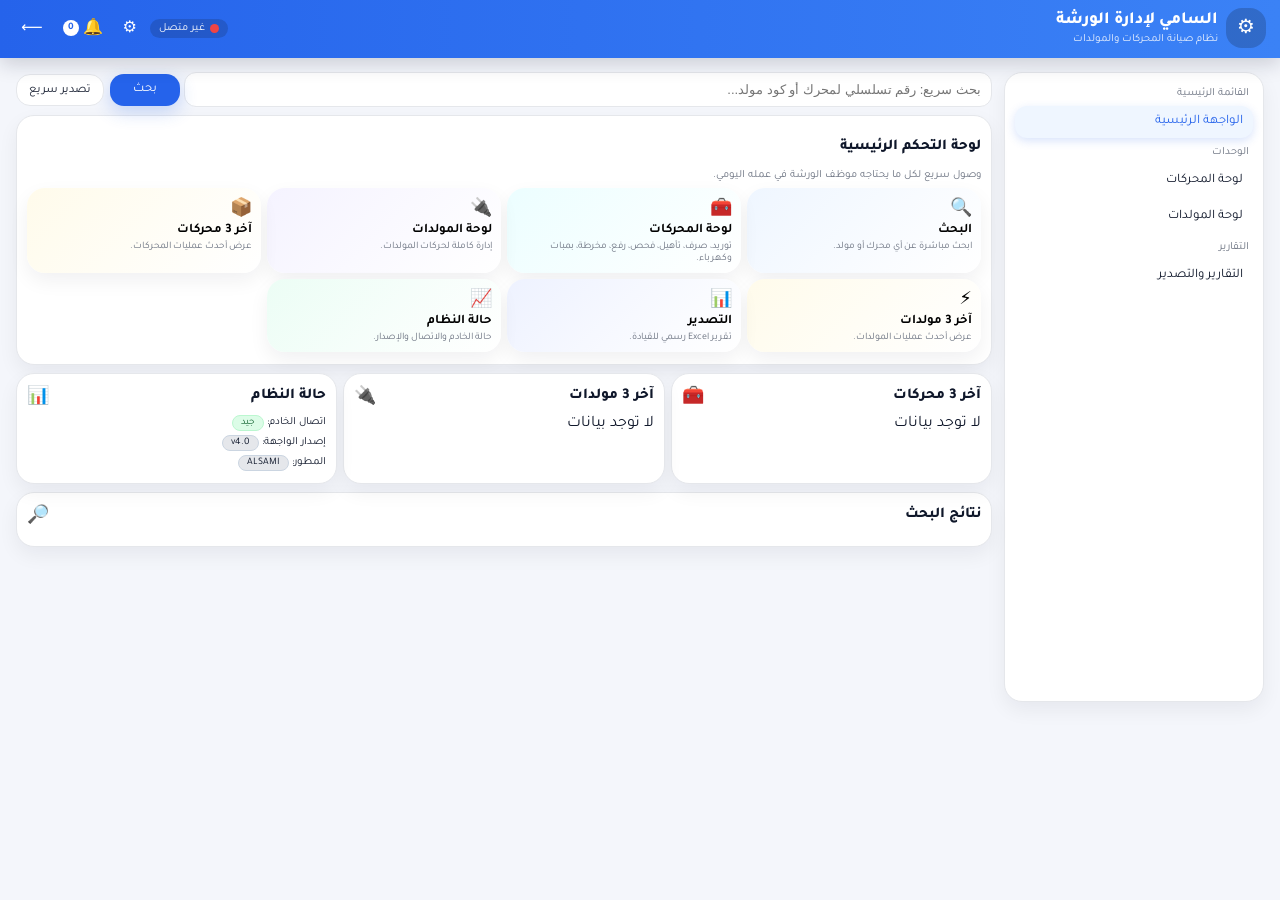
==== commit 27a9974c: "Refine mobile-first UI for Alsami workshop system" ====
--- a/frontend/index.html
+++ b/frontend/index.html
@@ -3,103 +3,94 @@
 <head>
   <meta charset="UTF-8" />
   <meta name="viewport" content="width=device-width,initial-scale=1,maximum-scale=1,user-scalable=no" />
-  <title>السامي لإدارة الورشة</title>
-
-  <!-- هوية خط موحدة -->
+  <title>السامي | نظام إدارة الورشة</title>
+
+  <!-- هوية بصرية: خط عربي واضح -->
   <link rel="preconnect" href="https://fonts.googleapis.com">
   <link rel="preconnect" href="https://fonts.gstatic.com" crossorigin>
   <link href="https://fonts.googleapis.com/css2?family=Tajawal:wght@400;500;700;800&display=swap" rel="stylesheet">
 
   <link rel="stylesheet" href="styles.css" />
-  <meta name="theme-color" content="#0b2a45">
 </head>
 <body>
-
-  <!-- شريط علوي (ثابت - هوية + حالة النظام + مستخدم) -->
+  <!-- رأس ثابت: شعار + بحث + حالة -->
   <header class="topbar">
-    <div class="topbar-brand">
-      <div class="brand-logo-mark">
-        <!-- يمكن استبدالها بشعار الشركة الفعلي -->
-        <span class="brand-icon-gear"></span>
-      </div>
+    <div class="brand">
+      <div class="brand-mark">⚙️</div>
       <div class="brand-text">
         <div class="brand-title">السامي لإدارة الورشة</div>
-        <div class="brand-sub">نظام محركات ومولدات للشركات</div>
+        <div class="brand-sub">نظام صيانة المحركات والمولدات</div>
       </div>
     </div>
 
-    <div class="topbar-status">
-      <div class="status-pill" id="systemStatusPill">
+    <div class="top-actions">
+      <div class="status-pill">
         <span id="onlineDot" class="dot online"></span>
-        <span id="onlineText" class="status-text">متصل بالخادم</span>
-      </div>
-      <div class="topbar-meta">
-        <span class="meta-label">آخر مزامنة:</span>
-        <span id="lastSync" class="meta-value">—</span>
-      </div>
-      <button id="btnSettings" class="icon-btn" title="إعدادات الاتصال">
-        <span class="icon icon-settings"></span>
+        <span id="onlineText" class="status-text">متصل</span>
+      </div>
+      <button id="btnSettings" class="icon-btn" title="إعدادات الخادم">⚙️</button>
+      <button id="btnBell" class="icon-btn" title="إشعارات">
+        🔔 <span id="bellCount" class="badge">0</span>
       </button>
-      <button id="btnBell" class="icon-btn" title="الإشعارات">
-        <span class="icon icon-bell"></span>
-        <span id="bellCount" class="badge">0</span>
-      </button>
-      <button id="btnLogout" class="pill-btn pill-danger" title="تسجيل الخروج">
-        <span class="icon icon-logout"></span>
-        <span>خروج</span>
+      <button id="btnLogout" class="icon-btn danger" title="خروج">⟵</button>
+      <button id="menuToggle" class="icon-btn menu-btn" aria-label="القائمة">
+        ☰
       </button>
     </div>
   </header>
 
-  <!-- منطقة التطبيق -->
-  <main id="app" class="app">
-    <!-- سيتم حقن القوالب هنا -->
-    <section id="viewRoot" class="view-root"></section>
-  </main>
-
-  <!-- شريط تنقل سفلي (Mobile-First) -->
-  <nav class="bottom-nav">
-    <button class="bottom-nav-item active" data-view="home">
-      <span class="icon icon-home"></span>
-      <span>الرئيسية</span>
-    </button>
-    <button class="bottom-nav-item" data-view="search">
-      <span class="icon icon-search"></span>
-      <span>بحث</span>
-    </button>
-    <button class="bottom-nav-item" data-view="engines">
-      <span class="icon icon-engine"></span>
-      <span>المحركات</span>
-    </button>
-    <button class="bottom-nav-item" data-view="gen-home">
-      <span class="icon icon-generator"></span>
-      <span>المولدات</span>
-    </button>
-    <button class="bottom-nav-item" data-view="reports">
-      <span class="icon icon-report"></span>
-      <span>التقارير</span>
-    </button>
-  </nav>
+  <!-- حاوية عامة: Mobile First -->
+  <div class="shell">
+    <!-- قائمة جانبية (تظهر على الشاشات الواسعة أو من زر ☰) -->
+    <aside class="sidebar" id="sidebar">
+      <nav class="nav">
+        <div class="nav-section">القائمة الرئيسية</div>
+        <button data-view="home" class="nav-item active">الواجهة الرئيسية</button>
+
+        <div class="nav-section">الوحدات</div>
+        <button data-view="engines" class="nav-item">لوحة المحركات</button>
+        <button data-view="gen-home" class="nav-item">لوحة المولدات</button>
+
+        <div class="nav-section">التقارير</div>
+        <button data-view="reports" class="nav-item">التقارير والتصدير</button>
+      </nav>
+    </aside>
+
+    <!-- منطقة المحتوى -->
+    <main class="content">
+      <!-- شريط أدوات فوق المحتوى (بحث سريع + تصدير) -->
+      <section class="toolbar">
+        <div class="toolbar-search">
+          <input id="searchInput" class="input search-input"
+                 placeholder="بحث سريع: رقم تسلسلي لمحرك أو كود مولد..." />
+          <button id="btnSearch" class="btn-primary btn-search">بحث</button>
+        </div>
+        <button id="btnQuickExport" class="btn-light btn-quick-export">تصدير سريع</button>
+      </section>
+
+      <!-- هنا تعرض القوالب -->
+      <section id="viewRoot"></section>
+    </main>
+  </div>
 
   <!-- نافذة إعدادات API -->
   <div id="settingsModal" class="modal hidden">
     <div class="modal-card">
       <div class="modal-header">
-        <h3>إعدادات الاتصال بالخادم</h3>
-        <button id="closeSettings" class="icon-btn">
-          <span class="icon icon-close"></span>
-        </button>
+        <h3>إعدادات الخادم</h3>
+        <button id="closeSettings" class="modal-close">✕</button>
       </div>
       <div class="modal-body">
         <div class="field">
-          <label>رابط API</label>
-          <input id="apiBaseInput" class="input" placeholder="مثال: https://workshop-appsys.onrender.com/api" />
-          <div class="hint">استخدم الرابط الرسمي للبيئة الإنتاجية، أو رابط محلي عند الاختبار الداخلي.</div>
+          <label>رابط واجهة البرمجة (API Base)</label>
+          <input id="apiBaseInput" class="input"
+                 placeholder="مثال: https://workshop-appsys.onrender.com/api" />
+          <div class="hint">اضبط هذا الحقل مرة واحدة ليشير إلى سيرفر الـ Backend.</div>
         </div>
       </div>
       <div class="modal-footer">
-        <button id="saveApiBase" class="btn primary">حفظ</button>
-        <button id="cancelSettings" class="btn ghost">إلغاء</button>
+        <button id="saveApiBase" class="btn-primary flex-grow">حفظ</button>
+        <button id="cancelSettings" class="btn-light">إلغاء</button>
       </div>
     </div>
   </div>
@@ -108,26 +99,24 @@
   <div id="exportModal" class="modal hidden">
     <div class="modal-card">
       <div class="modal-header">
-        <h3>تصدير إلى Excel</h3>
-        <button id="closeExport" class="icon-btn">
-          <span class="icon icon-close"></span>
-        </button>
+        <h3>تصدير تقرير Excel</h3>
+        <button id="closeExport" class="modal-close">✕</button>
       </div>
       <div class="modal-body">
         <div class="field">
           <label>نوع البيانات</label>
-          <div class="chip-row">
+          <div class="chips-row">
             <label class="chip">
               <input type="radio" name="exportType" value="engines" checked>
-              <span>المحركات</span>
+              المحركات
             </label>
             <label class="chip">
               <input type="radio" name="exportType" value="generators">
-              <span>المولدات</span>
+              المولدات
             </label>
             <label class="chip">
               <input type="radio" name="exportType" value="both">
-              <span>الكل</span>
+              الكل
             </label>
           </div>
         </div>
@@ -141,526 +130,395 @@
             <input id="toDate" type="date" class="input" />
           </div>
         </div>
-        <div class="hint">اترك التواريخ فارغة لتصدير جميع السجلات المصرح بها.</div>
+        <div class="hint">اترك التواريخ فارغة لتصدير كامل البيانات.</div>
       </div>
       <div class="modal-footer">
-        <button id="doExport" class="btn primary">تصدير</button>
-        <button id="cancelExport" class="btn ghost">إلغاء</button>
+        <button id="doExport" class="btn-primary flex-grow">تصدير</button>
+        <button id="cancelExport" class="btn-light">إلغاء</button>
       </div>
     </div>
   </div>
 
-  <!-- ==================== القوالب ==================== -->
-
-  <!-- الرئيسية: لوحة تحكم تنفيذية بدون تكرار -->
+  <!-- ================= القوالب (Templates) ================= -->
+
+  <!-- الواجهة الرئيسية: تايلز رئيسية + آخر 3 + الحالة + نتائج البحث -->
   <template id="tpl-home">
-    <section class="home-view">
-
-      <!-- كرت حالة النظام -->
-      <div class="card status-card">
-        <div class="status-card-header">
-          <div>
-            <div class="status-label">حالة النظام</div>
-            <div class="status-summary">
-              <span id="srvStatus" class="tag ok">النظام يعمل بشكل طبيعي</span>
-            </div>
+    <section class="home">
+      <!-- تايلز رئيسية (7 وظائف أساسية) -->
+      <div class="card home-grid">
+        <div class="card-header">
+          <h2 class="card-title">لوحة التحكم الرئيسية</h2>
+          <p class="card-sub">وصول سريع لكل ما يحتاجه موظف الورشة في عمله اليومي.</p>
+        </div>
+        <div class="home-tiles">
+          <!-- البحث: يوجّه لنفس الصفحة مع التركيز على خانة البحث -->
+          <button class="tile tile-blue" data-go="home">
+            <span class="icon">🔍</span>
+            <span class="title">البحث</span>
+            <span class="subtitle">ابحث مباشرة عن أي محرك أو مولد.</span>
+          </button>
+
+          <!-- لوحة المحركات -->
+          <button class="tile tile-teal" data-view="engines">
+            <span class="icon">🧰</span>
+            <span class="title">لوحة المحركات</span>
+            <span class="subtitle">توريد، صرف، تأهيل، فحص، رفع، مخرطة، بمبات وكهرباء.</span>
+          </button>
+
+          <!-- لوحة المولدات -->
+          <button class="tile tile-purple" data-view="gen-home">
+            <span class="icon">🔌</span>
+            <span class="title">لوحة المولدات</span>
+            <span class="subtitle">إدارة كاملة لحركات المولدات.</span>
+          </button>
+
+          <!-- آخر ثلاث محركات -->
+          <button class="tile tile-amber" data-go="home">
+            <span class="icon">📦</span>
+            <span class="title">آخر 3 محركات</span>
+            <span class="subtitle">عرض أحدث عمليات المحركات.</span>
+          </button>
+
+          <!-- آخر ثلاث مولدات -->
+          <button class="tile tile-amber" data-go="home">
+            <span class="icon">⚡</span>
+            <span class="title">آخر 3 مولدات</span>
+            <span class="subtitle">عرض أحدث عمليات المولدات.</span>
+          </button>
+
+          <!-- التصدير -->
+          <button class="tile tile-indigo" data-view="reports">
+            <span class="icon">📊</span>
+            <span class="title">التصدير</span>
+            <span class="subtitle">تقرير Excel رسمي للقيادة.</span>
+          </button>
+
+          <!-- الحالة -->
+          <button class="tile tile-green" data-go="home">
+            <span class="icon">📈</span>
+            <span class="title">حالة النظام</span>
+            <span class="subtitle">حالة الخادم والاتصال والإصدار.</span>
+          </button>
+        </div>
+      </div>
+
+      <!-- كروت معلومات سريعة -->
+      <div class="status-grid">
+        <div class="card">
+          <div class="card-title-row">
+            <span class="card-title">آخر 3 محركات</span>
+            <span class="card-icon">🧰</span>
           </div>
-          <div class="status-meta">
-            <div>إصدار الواجهة: <span class="tag">v4.0</span></div>
-            <div>مطور النظام: <span class="tag">ALSAMI</span></div>
+          <div id="last3Engines" class="mt"></div>
+        </div>
+
+        <div class="card">
+          <div class="card-title-row">
+            <span class="card-title">آخر 3 مولدات</span>
+            <span class="card-icon">🔌</span>
           </div>
-        </div>
-        <div class="status-indicators">
-          <div class="indicator">
-            <span class="indicator-label">إجمالي المحركات</span>
-            <span id="totalEngines" class="indicator-value">—</span>
+          <div id="last3Generators" class="mt"></div>
+        </div>
+
+        <div class="card">
+          <div class="card-title-row">
+            <span class="card-title">حالة النظام</span>
+            <span class="card-icon">📊</span>
           </div>
-          <div class="indicator">
-            <span class="indicator-label">إجمالي المولدات</span>
-            <span id="totalGenerators" class="indicator-value">—</span>
-          </div>
-          <div class="indicator">
-            <span class="indicator-label">تنبيهات حرجة</span>
-            <span id="criticalAlerts" class="indicator-value critical">0</span>
-          </div>
-        </div>
-      </div>
-
-      <!-- كرت بحث سريع (مباشر وواضح) -->
-      <div class="card search-card">
+          <ul class="status-list">
+            <li>اتصال الخادم: <span id="srvStatus" class="tag ok">جيد</span></li>
+            <li>إصدار الواجهة: <span class="tag">v4.0</span></li>
+            <li>المطور: <span class="tag">ALSAMI</span></li>
+          </ul>
+        </div>
+      </div>
+
+      <!-- نتائج البحث -->
+      <div class="card" id="searchCard">
         <div class="card-title-row">
-          <h3>بحث سريع</h3>
-          <span class="card-sub">بحث برقم تسلسلي، كود، أو موقع</span>
-        </div>
-        <div class="search-inline">
-          <input id="searchInput"
-                 class="input main-search"
-                 placeholder="اكتب هنا: رقم تسلسلي محرك، كود مولد، أو كلمة مفتاحية..." />
-          <button id="btnSearch" class="btn primary">
-            <span class="icon icon-search"></span>
-            <span>بحث</span>
-          </button>
-        </div>
-        <div class="search-filters">
-          <button class="chip small" data-filter="all">الكل</button>
-          <button class="chip small" data-filter="engine">محركات</button>
-          <button class="chip small" data-filter="generator">مولدات</button>
-          <button class="chip small" data-filter="today">عمليات اليوم</button>
-        </div>
-      </div>
-
-      <!-- شبكة الإجراءات الرئيسية (بدون تكرار غير ضروري) -->
-      <div class="tile-grid home-tiles">
-        <button class="tile" data-view="engines">
-          <span class="icon icon-engine tile-icon"></span>
-          <div class="tile-text">
-            <div class="tile-title">لوحة المحركات</div>
-            <div class="tile-sub">إضافة، صرف، تأهيل، وفحص المحركات</div>
-          </div>
-        </button>
-
-        <button class="tile" data-view="gen-home">
-          <span class="icon icon-generator tile-icon"></span>
-          <div class="tile-text">
-            <div class="tile-title">لوحة المولدات</div>
-            <div class="tile-sub">إدارة توريد وصرف وفحص المولدات</div>
-          </div>
-        </button>
-
-        <button class="tile" data-view="reports">
-          <span class="icon icon-report tile-icon"></span>
-          <div class="tile-text">
-            <div class="tile-title">التقارير والتصدير</div>
-            <div class="tile-sub">تصدير تقارير Excel رسمية</div>
-          </div>
-        </button>
-
-        <button class="tile" data-action="open-latest">
-          <span class="icon icon-clock tile-icon"></span>
-          <div class="tile-text">
-            <div class="tile-title">آخر العمليات</div>
-            <div class="tile-sub">أحدث 3 محركات و 3 مولدات تم التعامل معها</div>
-          </div>
-        </button>
-
-        <button class="tile" data-action="open-status">
-          <span class="icon icon-health tile-icon"></span>
-          <div class="tile-text">
-            <div class="tile-title">مؤشرات الحالة</div>
-            <div class="tile-sub">عرض أداء النظام وحالة الاتصال</div>
-          </div>
-        </button>
-      </div>
-
-      <!-- كرت آخر العمليات (بدون تكرار كبلاطة منفصلة) -->
-      <div class="card latest-card">
-        <div class="card-title-row">
-          <h3>آخر العمليات</h3>
-          <span class="card-sub">نظرة سريعة على آخر 3 محركات و3 مولدات</span>
-        </div>
-        <div class="latest-grid">
-          <div class="latest-column">
-            <div class="latest-label">آخر 3 محركات</div>
-            <div id="last3Engines" class="metric-list"></div>
-          </div>
-          <div class="latest-column">
-            <div class="latest-label">آخر 3 مولدات</div>
-            <div id="last3Generators" class="metric-list"></div>
-          </div>
-        </div>
-      </div>
-
-      <!-- نتائج البحث (تظهر محتوى حقيقي بعد البحث) -->
-      <div class="card">
-        <div class="card-title-row">
-          <h3>نتائج البحث</h3>
-          <span class="card-sub">سيتم عرض النتائج هنا بشكل منظم</span>
-        </div>
-        <div id="searchOutput" class="search-results empty-state">
-          <p>ابدأ بالبحث لعرض السجلات المطابقة.</p>
-        </div>
-      </div>
-
-    </section>
-  </template>
-
-  <!-- شاشة البحث المنفصلة (عند اختيارها من شريط التنقل) -->
-  <template id="tpl-search">
-    <section class="search-view">
-      <div class="view-head">
-        <h2>بحث متقدم</h2>
-      </div>
-      <div class="card search-card">
-        <div class="search-inline">
-          <input id="searchInput"
-                 class="input main-search"
-                 placeholder="بحث برقم، كود، موقع، أو حالة..." />
-          <button id="btnSearch" class="btn primary">
-            <span class="icon icon-search"></span>
-            <span>بحث</span>
-          </button>
-        </div>
-        <div class="search-filters">
-          <button class="chip small" data-filter="all">الكل</button>
-          <button class="chip small" data-filter="engine">محركات</button>
-          <button class="chip small" data-filter="generator">مولدات</button>
-          <button class="chip small" data-filter="active">نشط</button>
-          <button class="chip small" data-filter="under_maintenance">تحت الصيانة</button>
-        </div>
-      </div>
-      <div class="card">
-        <div class="card-title-row">
-          <h3>نتائج البحث</h3>
-        </div>
-        <div id="searchOutput" class="search-results empty-state">
-          <p>لا توجد نتائج بعد. عدّل معايير البحث أو أدخل قيمة جديدة.</p>
-        </div>
-      </div>
-    </section>
-  </template>
-
-  <!-- لوحة المحركات -->
+          <span class="card-title">نتائج البحث</span>
+          <span class="card-icon">🔎</span>
+        </div>
+        <div id="searchOutput" class="mt"></div>
+      </div>
+    </section>
+  </template>
+
+  <!-- لوحة المحركات: مجرد مدخل لباقي النماذج -->
   <template id="tpl-engines">
-    <section class="panel">
-      <div class="view-head">
+    <section class="view">
+      <div class="view-head">
+        <button class="btn-back" data-return>الرجوع للرئيسية</button>
         <h2>لوحة المحركات</h2>
-        <p class="view-sub">إدارة دورة حياة المحركات بالكامل.</p>
-      </div>
-      <div class="tile-grid">
-        <button class="tile" data-view="eng-supply">
-          <span class="icon icon-add tile-icon"></span>
-          <div class="tile-text">
-            <div class="tile-title">توريد محرك</div>
-            <div class="tile-sub">تسجيل محرك جديد داخل النظام</div>
-          </div>
-        </button>
-        <button class="tile" data-view="eng-issue">
-          <span class="icon icon-exit tile-icon"></span>
-          <div class="tile-text">
-            <div class="tile-title">صرف محرك</div>
-            <div class="tile-sub">تحويل محرك لموقع أو جهة</div>
-          </div>
-        </button>
-        <button class="tile" data-view="eng-rehab">
-          <span class="icon icon-rehab tile-icon"></span>
-          <div class="tile-text">
-            <div class="tile-title">تأهيل محرك</div>
-            <div class="tile-sub">تسجيل أعمال التأهيل والصيانة</div>
-          </div>
-        </button>
-        <button class="tile" data-view="eng-check">
-          <span class="icon icon-check tile-icon"></span>
-          <div class="tile-text">
-            <div class="tile-title">فحص محرك</div>
-            <div class="tile-sub">نتائج الفحوصات الفنية</div>
-          </div>
-        </button>
-        <button class="tile" data-view="eng-upload">
-          <span class="icon icon-upload tile-icon"></span>
-          <div class="tile-text">
-            <div class="tile-title">رفع مؤهل/فحص</div>
-            <div class="tile-sub">إرفاق مستندات الاعتماد</div>
-          </div>
-        </button>
-        <button class="tile" data-view="eng-lathe">
-          <span class="icon icon-lathe tile-icon"></span>
-          <div class="tile-text">
-            <div class="tile-title">مخرطة</div>
-            <div class="tile-sub">عمليات الخراطة الخاصة بالمحرك</div>
-          </div>
-        </button>
-        <button class="tile" data-view="eng-pump">
-          <span class="icon icon-pump tile-icon"></span>
-          <div class="tile-text">
-            <div class="tile-title">بمبات ونوزلات</div>
-            <div class="tile-sub">تتبع البمبات والنوزلات</div>
-          </div>
-        </button>
-        <button class="tile" data-view="eng-elec">
-          <span class="icon icon-electric tile-icon"></span>
-          <div class="tile-text">
-            <div class="tile-title">قسم الكهرباء</div>
-            <div class="tile-sub">أعمال الكهرباء المرتبطة بالمحرك</div>
-          </div>
-        </button>
-      </div>
-    </section>
-  </template>
-
-  <!-- نماذج المحركات (نفس المنطق، تصميم أنظف) -->
+      </div>
+      <p class="view-desc">
+        اختر العملية المطلوبة على المحرك. تم تقسيم العمليات لبطاقات واضحة لتسريع إدخال البيانات وتقليل الأخطاء.
+      </p>
+      <div class="tiles-wrap">
+        <button class="tile tile-teal" data-view="eng-supply">
+          <span class="icon">➕</span>
+          <span class="title">توريد محرك</span>
+          <span class="subtitle">تسجيل محرك جديد في المخزون.</span>
+        </button>
+        <button class="tile tile-teal" data-view="eng-issue">
+          <span class="icon">📤</span>
+          <span class="title">صرف محرك</span>
+          <span class="subtitle">توجيه محرك لموقع أو جهة.</span>
+        </button>
+        <button class="tile tile-teal" data-view="eng-rehab">
+          <span class="icon">🛠️</span>
+          <span class="title">تأهيل محرك</span>
+          <span class="subtitle">تسجيل أعمال الإصلاح والتأهيل.</span>
+        </button>
+        <button class="tile tile-teal" data-view="eng-check">
+          <span class="icon">📋</span>
+          <span class="title">فحص محرك</span>
+          <span class="subtitle">نتائج الفحوصات الفنية.</span>
+        </button>
+        <button class="tile tile-teal" data-view="eng-upload">
+          <span class="icon">⬆️</span>
+          <span class="title">رفع مؤهل/فحص</span>
+          <span class="subtitle">توثيق استلام تقارير التأهيل.</span>
+        </button>
+        <button class="tile tile-teal" data-view="eng-lathe">
+          <span class="icon">⚙️</span>
+          <span class="title">مخرطة</span>
+          <span class="subtitle">عمليات المخرطة على الأجزاء.</span>
+        </button>
+        <button class="tile tile-teal" data-view="eng-pump">
+          <span class="icon">💧</span>
+          <span class="title">بمبات ونوزلات</span>
+          <span class="subtitle">إصلاح أو استبدال وحدات الحقن.</span>
+        </button>
+        <button class="tile tile-teal" data-view="eng-elec">
+          <span class="icon">⚡</span>
+          <span class="title">كهرباء</span>
+          <span class="subtitle">السلف، الدينمو، الأعمال الكهربائية.</span>
+        </button>
+      </div>
+    </section>
+  </template>
+
+  <!-- نماذج المحركات (نفس الآلية القديمة مع تحسين بسيط في الشكل) -->
   <template id="tpl-eng-supply">
-    <section class="panel">
-      <div class="view-head">
-        <button class="btn back" data-return>
-          <span class="icon icon-back"></span>
-          <span>رجوع</span>
-        </button>
+    <section class="view">
+      <div class="view-head">
+        <button class="btn-back" data-return>رجوع</button>
         <h2>توريد محرك</h2>
       </div>
       <form class="card form" data-store="eng_supply">
-        <div class="grid-3">
-          <div class="field">
-            <label>الرقم التسلسلي *</label>
-            <input name="serial" class="input" required>
-          </div>
-          <div class="field">
-            <label>نوع المحرك</label>
-            <input name="engineType" class="input">
-          </div>
-          <div class="field">
-            <label>الموديل</label>
-            <input name="model" class="input">
-          </div>
-          <div class="field">
-            <label>الموقع السابق</label>
-            <input name="prevSite" class="input">
-          </div>
-          <div class="field">
-            <label>تاريخ التوريد</label>
-            <input name="supDate" type="date" class="input">
-          </div>
-          <div class="field">
-            <label>المورد</label>
-            <input name="supplier" class="input">
-          </div>
-          <div class="field grid-full">
-            <label>ملاحظات</label>
-            <textarea name="notes" rows="2" class="input"></textarea>
-          </div>
-        </div>
-        <div class="form-actions">
-          <button type="submit" class="btn primary">حفظ</button>
-          <button type="button" class="btn ghost" data-sync>مزامنة</button>
+        <div class="grid-2">
+          <div class="field"><label>الرقم التسلسلي *</label><input name="serial" class="input" required></div>
+          <div class="field"><label>نوع المحرك</label><input name="engineType" class="input" placeholder="Deutz / Perkins / ..."></div>
+          <div class="field"><label>الموديل</label><input name="model" class="input" placeholder="F4L912 / 404D-22 ..."></div>
+          <div class="field"><label>الموقع السابق</label><input name="prevSite" class="input"></div>
+          <div class="field"><label>تاريخ التوريد</label><input name="supDate" type="date" class="input"></div>
+          <div class="field"><label>المورّد</label><input name="supplier" class="input"></div>
+          <div class="field grid-full"><label>ملاحظات</label><textarea name="notes" class="input" rows="2"></textarea></div>
+        </div>
+        <div class="form-actions">
+          <button type="submit" class="btn-primary flex-grow">حفظ</button>
+          <button type="button" class="btn-light" data-sync>مزامنة ↻</button>
         </div>
       </form>
     </section>
   </template>
 
   <template id="tpl-eng-issue">
-    <section class="panel">
-      <div class="view-head">
-        <button class="btn back" data-return><span class="icon icon-back"></span><span>رجوع</span></button>
-        <h2>صرف محرك</h2>
-      </div>
+    <section class="view">
+      <div class="view-head"><button class="btn-back" data-return>رجوع</button><h2>صرف محرك</h2></div>
       <form class="card form" data-store="eng_issue">
-        <div class="grid-3">
+        <div class="grid-2">
           <div class="field"><label>الرقم التسلسلي *</label><input name="serial" class="input" required></div>
           <div class="field"><label>الموقع الحالي</label><input name="currSite" class="input"></div>
           <div class="field"><label>المستلم</label><input name="receiver" class="input"></div>
           <div class="field"><label>الطالب</label><input name="requester" class="input"></div>
           <div class="field"><label>تاريخ الصرف</label><input name="issueDate" type="date" class="input"></div>
-          <div class="field grid-full"><label>ملاحظات</label><textarea name="notes" rows="2" class="input"></textarea></div>
-        </div>
-        <div class="form-actions">
-          <button type="submit" class="btn primary">حفظ</button>
-          <button type="button" class="btn ghost" data-sync>مزامنة</button>
+          <div class="field grid-full"><label>ملاحظات</label><textarea name="notes" class="input"></textarea></div>
+        </div>
+        <div class="form-actions">
+          <button type="submit" class="btn-primary flex-grow">حفظ</button>
+          <button type="button" class="btn-light" data-sync>مزامنة ↻</button>
         </div>
       </form>
     </section>
   </template>
 
   <template id="tpl-eng-rehab">
-    <section class="panel">
-      <div class="view-head">
-        <button class="btn back" data-return><span class="icon icon-back"></span><span>رجوع</span></button>
-        <h2>تأهيل محرك</h2>
-      </div>
+    <section class="view">
+      <div class="view-head"><button class="btn-back" data-return>رجوع</button><h2>تأهيل محرك</h2></div>
       <form class="card form" data-store="eng_rehab">
-        <div class="grid-3">
+        <div class="grid-2">
           <div class="field"><label>الرقم التسلسلي *</label><input name="serial" class="input" required></div>
           <div class="field"><label>الجهة المؤهلة</label><input name="rehabber" class="input"></div>
           <div class="field"><label>نوع التأهيل</label><input name="rehabType" class="input"></div>
           <div class="field"><label>تاريخ التأهيل</label><input name="rehabDate" type="date" class="input"></div>
-          <div class="field grid-full"><label>ملاحظات</label><textarea name="notes" rows="2" class="input"></textarea></div>
-        </div>
-        <div class="form-actions">
-          <button type="submit" class="btn primary">حفظ</button>
-          <button type="button" class="btn ghost" data-sync>مزامنة</button>
+          <div class="field grid-full"><label>ملاحظات</label><textarea name="notes" class="input"></textarea></div>
+        </div>
+        <div class="form-actions">
+          <button type="submit" class="btn-primary flex-grow">حفظ</button>
+          <button type="button" class="btn-light" data-sync>مزامنة ↻</button>
         </div>
       </form>
     </section>
   </template>
 
   <template id="tpl-eng-check">
-    <section class="panel">
-      <div class="view-head">
-        <button class="btn back" data-return><span class="icon icon-back"></span><span>رجوع</span></button>
-        <h2>فحص محرك</h2>
-      </div>
+    <section class="view">
+      <div class="view-head"><button class="btn-back" data-return>رجوع</button><h2>فحص محرك</h2></div>
       <form class="card form" data-store="eng_check">
-        <div class="grid-3">
-          <div class="field"><label>الرقم التسلسلي *</label><input name="serial" class="input" required></div>
-          <div class="field grid-full"><label>وصف الفحص</label><textarea name="desc" rows="2" class="input"></textarea></div>
+        <div class="grid-2">
+          <div class="field"><label>الرقم التسلسلي *</label><input name="serial" class="input" required></div>
           <div class="field"><label>الفاحص</label><input name="inspector" class="input"></div>
+          <div class="field grid-full"><label>وصف الفحص</label><textarea name="desc" class="input" rows="2"></textarea></div>
           <div class="field"><label>تاريخ الفحص</label><input name="checkDate" type="date" class="input"></div>
-          <div class="field grid-full"><label>ملاحظات</label><textarea name="notes" rows="2" class="input"></textarea></div>
-        </div>
-        <div class="form-actions">
-          <button type="submit" class="btn primary">حفظ</button>
-          <button type="button" class="btn ghost" data-sync>مزامنة</button>
+          <div class="field grid-full"><label>ملاحظات</label><textarea name="notes" class="input"></textarea></div>
+        </div>
+        <div class="form-actions">
+          <button type="submit" class="btn-primary flex-grow">حفظ</button>
+          <button type="button" class="btn-light" data-sync>مزامنة ↻</button>
         </div>
       </form>
     </section>
   </template>
 
   <template id="tpl-eng-upload">
-    <section class="panel">
-      <div class="view-head">
-        <button class="btn back" data-return><span class="icon icon-back"></span><span>رجوع</span></button>
-        <h2>رفع مؤهل/فحص</h2>
-      </div>
+    <section class="view">
+      <div class="view-head"><button class="btn-back" data-return>رجوع</button><h2>رفع مؤهل/فحص</h2></div>
       <form class="card form" data-store="eng_upload">
-        <div class="grid-3">
-          <div class="field"><label>الرقم التسلسلي *</label><input name="serial" class="input" required></div>
-          <div class="field"><label>رابط/ملف المؤهل</label><input name="rehabUp" class="input"></div>
-          <div class="field"><label>رابط/ملف الفحص</label><input name="checkUp" class="input"></div>
+        <div class="grid-2">
+          <div class="field"><label>الرقم التسلسلي *</label><input name="serial" class="input" required></div>
+          <div class="field"><label>رفع المؤهل</label><input name="rehabUp" class="input" placeholder="نعم / لا"></div>
+          <div class="field"><label>رفع الفحص</label><input name="checkUp" class="input" placeholder="نعم / لا"></div>
           <div class="field"><label>تاريخ رفع المؤهل</label><input name="rehabUpDate" type="date" class="input"></div>
           <div class="field"><label>تاريخ رفع الفحص</label><input name="checkUpDate" type="date" class="input"></div>
-          <div class="field grid-full"><label>ملاحظات</label><textarea name="notes" rows="2" class="input"></textarea></div>
-        </div>
-        <div class="form-actions">
-          <button type="submit" class="btn primary">حفظ</button>
-          <button type="button" class="btn ghost" data-sync>مزامنة</button>
+          <div class="field grid-full"><label>ملاحظات</label><textarea name="notes" class="input"></textarea></div>
+        </div>
+        <div class="form-actions">
+          <button type="submit" class="btn-primary flex-grow">حفظ</button>
+          <button type="button" class="btn-light" data-sync>مزامنة ↻</button>
+        </div>
+      </form>
+    </section>
+  </template>
+
+  <template id="tpl-eng-lathe">
+    <section class="view">
+      <div class="view-head"><button class="btn-back" data-return>رجوع</button><h2>مخرطة</h2></div>
+      <form class="card form" data-store="eng_lathe">
+        <div class="grid-2">
+          <div class="field"><label>الرقم التسلسلي *</label><input name="serial" class="input" required></div>
+          <div class="field grid-full"><label>تفاصيل المخرطة</label><textarea name="lathe" class="input"></textarea></div>
+          <div class="field"><label>تاريخ المخرطة</label><input name="latheDate" type="date" class="input"></div>
+          <div class="field grid-full"><label>ملاحظات</label><textarea name="notes" class="input"></textarea></div>
+        </div>
+        <div class="form-actions">
+          <button type="submit" class="btn-primary flex-grow">حفظ</button>
+          <button type="button" class="btn-light" data-sync>مزامنة ↻</button>
         </div>
       </form>
     </section>
   </template>
 
   <template id="tpl-eng-pump">
-    <section class="panel">
-      <div class="view-head">
-        <button class="btn back" data-return><span class="icon icon-back"></span><span>رجوع</span></button>
-        <h2>بمبات ونوزلات</h2>
-      </div>
+    <section class="view">
+      <div class="view-head"><button class="btn-back" data-return>رجوع</button><h2>بمبات ونوزلات</h2></div>
       <form class="card form" data-store="eng_pump">
-        <div class="grid-3">
+        <div class="grid-2">
           <div class="field"><label>الرقم التسلسلي *</label><input name="serial" class="input" required></div>
           <div class="field"><label>رقم البمب</label><input name="pumpSerial" class="input"></div>
-          <div class="field grid-full"><label>تفاصيل التأهيل</label><textarea name="pumpRehab" rows="2" class="input"></textarea></div>
-          <div class="field grid-full"><label>ملاحظات</label><textarea name="notes" rows="2" class="input"></textarea></div>
-        </div>
-        <div class="form-actions">
-          <button type="submit" class="btn primary">حفظ</button>
-          <button type="button" class="btn ghost" data-sync>مزامنة</button>
+          <div class="field grid-full"><label>تأهيل البمب</label><textarea name="pumpRehab" class="input"></textarea></div>
+          <div class="field grid-full"><label>ملاحظات</label><textarea name="notes" class="input"></textarea></div>
+        </div>
+        <div class="form-actions">
+          <button type="submit" class="btn-primary flex-grow">حفظ</button>
+          <button type="button" class="btn-light" data-sync>مزامنة ↻</button>
         </div>
       </form>
     </section>
   </template>
 
   <template id="tpl-eng-elec">
-    <section class="panel">
-      <div class="view-head">
-        <button class="btn back" data-return><span class="icon icon-back"></span><span>رجوع</span></button>
-        <h2>قسم الكهرباء</h2>
-      </div>
+    <section class="view">
+      <div class="view-head"><button class="btn-back" data-return>رجوع</button><h2>قسم الكهرباء</h2></div>
       <form class="card form" data-store="eng_electrical">
-        <div class="grid-3">
-          <div class="field"><label>الرقم التسلسلي *</label><input name="serial" class="input" required></div>
-          <div class="field"><label>نوع العمل</label><input name="etype" class="input"></div>
-          <div class="field"><label>سلف</label><input name="starter" class="input"></div>
-          <div class="field"><label>دينمو</label><input name="alternator" class="input"></div>
+        <div class="grid-2">
+          <div class="field"><label>الرقم التسلسلي *</label><input name="serial" class="input" required></div>
+          <div class="field"><label>نوع العمل</label><input name="etype" class="input" placeholder="كهرباء كاملة / ..."></div>
+          <div class="field"><label>سلف</label><input name="starter" class="input" placeholder="نعم / لا"></div>
+          <div class="field"><label>دينمو</label><input name="alternator" class="input" placeholder="نعم / لا"></div>
           <div class="field"><label>التاريخ</label><input name="edate" type="date" class="input"></div>
-          <div class="field grid-full"><label>ملاحظات</label><textarea name="notes" rows="2" class="input"></textarea></div>
-        </div>
-        <div class="form-actions">
-          <button type="submit" class="btn primary">حفظ</button>
-          <button type="button" class="btn ghost" data-sync>مزامنة</button>
-        </div>
-      </form>
-    </section>
-  </template>
-
-  <!-- التقارير -->
-  <template id="tpl-reports">
-    <section class="panel">
-      <div class="view-head">
-        <h2>التقارير والتصدير</h2>
-        <p class="view-sub">توليد ملفات رسمية للمراجعة والتوثيق.</p>
-      </div>
-      <div class="card">
-        <div class="row gap">
-          <button id="openExport" class="btn primary">
-            <span class="icon icon-download"></span>
-            <span>فتح نافذة التصدير</span>
-          </button>
-          <button id="runRepair" class="btn ghost">
-            <span class="icon icon-fix"></span>
-            <span>إصلاح هيكل البيانات (بدون حذف)</span>
-          </button>
-        </div>
-        <div class="hint mt">
-          هذه العملية تتحقق من الأعمدة والحقول وتضيف الناقص فقط لضمان توافق التقارير مع بنية النظام.
-        </div>
-      </div>
-    </section>
-  </template>
-
-  <!-- لوحة المولدات -->
+          <div class="field grid-full"><label>ملاحظات</label><textarea name="notes" class="input"></textarea></div>
+        </div>
+        <div class="form-actions">
+          <button type="submit" class="btn-primary flex-grow">حفظ</button>
+          <button type="button" class="btn-light" data-sync>مزامنة ↻</button>
+        </div>
+      </form>
+    </section>
+  </template>
+
+  <!-- لوحة المولدات (Hub) -->
   <template id="gen-home-tpl">
-    <section class="panel">
-      <div class="view-head">
+    <section class="view">
+      <div class="view-head">
+        <button class="btn-back" data-return>رجوع</button>
         <h2>لوحة المولدات</h2>
-        <p class="view-sub">إدارة بيانات المولدات من التوريد حتى الفحص.</p>
-      </div>
-      <div class="tile-grid">
-        <button class="tile" data-view="gen-supply">
-          <span class="icon icon-add tile-icon"></span>
-          <div class="tile-text">
-            <div class="tile-title">توريد مولد</div>
-            <div class="tile-sub">تسجيل مولد جديد</div>
-          </div>
-        </button>
-        <button class="tile" data-view="gen-issue">
-          <span class="icon icon-exit tile-icon"></span>
-          <div class="tile-text">
-            <div class="tile-title">صرف مولد</div>
-            <div class="tile-sub">تحريك المولد لموقع أو جهة</div>
-          </div>
-        </button>
-        <button class="tile" data-view="gen-inspect">
-          <span class="icon icon-check tile-icon"></span>
-          <div class="tile-text">
-            <div class="tile-title">فحص/رفع مولد</div>
-            <div class="tile-sub">تحديث نتائج الفحص والوثائق</div>
-          </div>
-        </button>
-      </div>
-    </section>
-  </template>
-
-  <!-- نماذج المولدات (كما في منطقك السابق) -->
+      </div>
+      <p class="view-desc">إدارة دورة حياة المولد من التوريد حتى الفحص.</p>
+      <div class="tiles-wrap">
+        <button class="tile tile-purple" data-go="gen-supply">
+          <span class="icon">➕</span>
+          <span class="title">توريد مولد</span>
+          <span class="subtitle">تسجيل مولد جديد مع بياناته الكاملة.</span>
+        </button>
+        <button class="tile tile-purple" data-go="gen-issue">
+          <span class="icon">📤</span>
+          <span class="title">صرف مولد</span>
+          <span class="subtitle">توجيه مولد لموقع وتشغيل.</span>
+        </button>
+        <button class="tile tile-purple" data-go="gen-inspect">
+          <span class="icon">📝</span>
+          <span class="title">فحص / رفع مولد</span>
+          <span class="subtitle">توثيق حالة المولد بعد الفحص.</span>
+        </button>
+      </div>
+    </section>
+  </template>
+
+  <!-- نماذج المولدات (كما كانت مع تحسين شكل) -->
   <template id="gen-supply-tpl">
-    <section class="panel">
-      <div class="view-head">
-        <button class="btn back" data-return><span class="icon icon-back"></span><span>رجوع</span></button>
+    <section class="view">
+      <div class="view-head">
+        <button class="btn-back" data-return>رجوع</button>
         <h2>توريد مولد</h2>
       </div>
       <form id="gen-supply-form" class="card form">
-        <div class="grid-3">
+        <div class="grid-2">
           <div class="field"><label>الكود *</label><input id="gen_code" required class="input" /></div>
-          <div class="field"><label>السعة</label><input id="gen_gType" class="input" /></div>
+          <div class="field"><label>السعة</label><input id="gen_gType" class="input" placeholder="30kVA" /></div>
           <div class="field"><label>الموديل</label><input id="gen_model" class="input" /></div>
           <div class="field"><label>الموقع السابق</label><input id="gen_prevSite" class="input" /></div>
           <div class="field"><label>تاريخ التوريد</label><input id="gen_supDate" type="date" class="input" /></div>
-          <div class="field"><label>الجهة</label><input id="gen_supplier" class="input" /></div>
-          <div class="field"><label>المورد</label><input id="gen_vendor" class="input" /></div>
+          <div class="field"><label>الجهة</label><input id="gen_supplier" class="input" placeholder="Yemen Mobile" /></div>
+          <div class="field"><label>المورّد</label><input id="gen_vendor" class="input" placeholder="PowerMax ..." /></div>
           <div class="field grid-full"><label>ملاحظات</label><textarea id="gen_notes" class="input"></textarea></div>
         </div>
         <div class="form-actions">
-          <button type="submit" class="btn primary">حفظ</button>
+          <button type="submit" class="btn-primary flex-grow">حفظ</button>
         </div>
       </form>
     </section>
   </template>
 
   <template id="gen-issue-tpl">
-    <section class="panel">
-      <div class="view-head">
-        <button class="btn back" data-return><span class="icon icon-back"></span><span>رجوع</span></button>
+    <section class="view">
+      <div class="view-head">
+        <button class="btn-back" data-return>رجوع</button>
         <h2>صرف مولد</h2>
       </div>
       <form id="gen-issue-form" class="card form">
-        <div class="grid-3">
+        <div class="grid-2">
           <div class="field"><label>الكود *</label><input id="gi_code" required class="input" /></div>
           <div class="field"><label>تاريخ الصرف</label><input id="gi_issueDate" type="date" class="input" /></div>
           <div class="field"><label>المستلم</label><input id="gi_receiver" class="input" /></div>
@@ -669,35 +527,58 @@
           <div class="field grid-full"><label>ملاحظات</label><textarea id="gi_notes" class="input"></textarea></div>
         </div>
         <div class="form-actions">
-          <button type="submit" class="btn primary">حفظ</button>
+          <button type="submit" class="btn-primary flex-grow">حفظ</button>
         </div>
       </form>
     </section>
   </template>
 
   <template id="gen-inspect-tpl">
-    <section class="panel">
-      <div class="view-head">
-        <button class="btn back" data-return><span class="icon icon-back"></span><span>رجوع</span></button>
-        <h2>فحص/رفع مولد</h2>
+    <section class="view">
+      <div class="view-head">
+        <button class="btn-back" data-return>رجوع</button>
+        <h2>فحص / رفع مولد</h2>
       </div>
       <form id="gen-inspect-form" class="card form">
-        <div class="grid-3">
+        <div class="grid-2">
           <div class="field"><label>الكود *</label><input id="gins_code" required class="input" /></div>
           <div class="field"><label>المفتش</label><input id="gins_inspector" class="input" /></div>
-          <div class="field"><label>تأهيل كهربائي</label><input id="gins_elecRehab" class="input" /></div>
+          <div class="field"><label>تأهيل كهربائي</label><input id="gins_elecRehab" class="input" placeholder="نعم / لا" /></div>
           <div class="field"><label>تاريخ التأهيل</label><input id="gins_rehabDate" type="date" class="input" /></div>
-          <div class="field"><label>رفع المؤهل</label><input id="gins_rehabUp" class="input" /></div>
-          <div class="field"><label>رفع الفحص</label><input id="gins_checkUp" class="input" /></div>
+          <div class="field"><label>رفع المؤهل</label><input id="gins_rehabUp" class="input" placeholder="نعم / لا" /></div>
+          <div class="field"><label>رفع الفحص</label><input id="gins_checkUp" class="input" placeholder="نعم / لا" /></div>
           <div class="field grid-full"><label>ملاحظات</label><textarea id="gins_notes" class="input"></textarea></div>
         </div>
         <div class="form-actions">
-          <button type="submit" class="btn primary">حفظ</button>
-        </div>
-      </form>
-    </section>
-  </template>
-
+          <button type="submit" class="btn-primary flex-grow">حفظ</button>
+        </div>
+      </form>
+    </section>
+  </template>
+
+  <!-- التقارير -->
+  <template id="tpl-reports">
+    <section class="view">
+      <div class="view-head">
+        <button class="btn-back" data-return>رجوع</button>
+        <h2>التقارير والتصدير</h2>
+      </div>
+      <div class="card">
+        <p class="view-desc">
+          من هنا يمكنك إنشاء تقارير Excel رسمية للمحركات والمولدات وإصلاح أي أعمدة ناقصة في قاعدة البيانات.
+        </p>
+        <div class="row gap">
+          <button id="openExport" class="btn-primary">فتح نافذة التصدير</button>
+          <button id="runRepair" class="btn-light">إصلاح الأعمدة (Repair)</button>
+        </div>
+        <div class="hint mt">
+          أداة الإصلاح لا تحذف بيانات، فقط تضيف الأعمدة الناقصة تلقائياً لضمان عمل النظام بسلاسة.
+        </div>
+      </div>
+    </section>
+  </template>
+
+  <!-- سكربت التطبيق -->
   <script src="app.js" defer></script>
 </body>
 </html>
--- a/frontend/styles.css
+++ b/frontend/styles.css
@@ -1,846 +1,597 @@
-:root {
-  --primary: #0b7fd3;        /* أزرق مؤسسي أكثر هدوءاً */
-  --primary-soft: #e0f2fe;
-  --primary-dark: #064b82;
-  --accent: #22c55e;
-  --bg: #f3f4f6;
-  --card: #ffffff;
-  --muted: #6b7280;
-  --line: #e5e7eb;
-  --danger: #ef4444;
-  --radius-xl: 22px;
-  --radius-lg: 16px;
-  --shadow-soft: 0 10px 30px rgba(15, 23, 42, 0.06);
-  --transition-fast: 0.18s ease-in-out;
-  --text-main: #0f172a;
-  --text-soft: #6b7280;
-  --nav-height: 62px;
-}
-
+:root{
+  --primary:#2563eb;
+  --primary-soft:#3b82f6;
+  --primary-light:#eff6ff;
+  --accent-teal:#14b8a6;
+  --accent-purple:#8b5cf6;
+  --accent-amber:#f59e0b;
+  --accent-indigo:#6366f1;
+  --accent-green:#22c55e;
+  --bg:#f4f6fb;
+  --card:#ffffff;
+  --border:#e5e7eb;
+  --text-main:#0f172a;
+  --text-muted:#6b7280;
+  --danger:#ef4444;
+  --radius-xl:18px;
+  --radius-lg:14px;
+  --shadow-soft:0 8px 20px rgba(15,23,42,.06);
+  --shadow-medium:0 10px 28px rgba(15,23,42,.12);
+  --transition-fast:0.18s ease;
+  --font-main:'Tajawal',system-ui,-apple-system,BlinkMacSystemFont,sans-serif;
+}
+
+/* Reset / Base */
 *,
 *::before,
-*::after {
-  box-sizing: border-box;
-}
-
-html,
-body {
-  margin: 0;
-  padding: 0;
-  direction: rtl;
-  font-family: 'Tajawal', system-ui, -apple-system, sans-serif;
-  background: var(--bg);
-  color: var(--text-main);
-  -webkit-font-smoothing: antialiased;
-}
-
-/* ================== Topbar ================== */
-
-.topbar {
-  position: sticky;
-  inset-block-start: 0;
-  z-index: 40;
-  display: flex;
-  align-items: center;
-  justify-content: space-between;
-  gap: 12px;
-  padding: 8px 14px;
-  background: linear-gradient(90deg, #0b2a45, #0b7fd3);
-  color: #f9fafb;
-  box-shadow: 0 8px 26px rgba(15, 23, 42, 0.28);
-}
-
-.topbar-brand {
-  display: flex;
-  align-items: center;
-  gap: 8px;
-}
-
-.brand-logo-mark {
-  width: 38px;
-  height: 38px;
-  border-radius: 14px;
-  background: rgba(15, 23, 42, 0.22);
-  display: grid;
-  place-items: center;
-  position: relative;
-}
-
-.brand-icon-gear::before {
-  content: "⚙";
-  font-size: 20px;
-}
-
-.brand-text {
-  display: flex;
-  flex-direction: column;
-  gap: 1px;
-}
-
-.brand-title {
-  font-weight: 800;
-  font-size: 16px;
-  letter-spacing: 0.01em;
-}
-
-.brand-sub {
-  font-size: 10px;
-  opacity: 0.9;
-}
-
-.topbar-status {
-  display: flex;
-  align-items: center;
-  gap: 6px;
-  flex-wrap: wrap;
-  justify-content: flex-end;
-}
-
-.status-pill {
-  display: inline-flex;
-  align-items: center;
-  gap: 5px;
-  padding: 4px 10px;
-  background: rgba(15, 23, 42, 0.24);
-  border-radius: 999px;
-  font-size: 11px;
-}
-
-.dot {
-  width: 8px;
-  height: 8px;
-  border-radius: 999px;
-  background: var(--danger);
-}
-
-.dot.online {
-  background: var(--accent);
-}
-
-.status-text {
-  font-weight: 500;
-}
-
-.topbar-meta {
-  display: flex;
-  align-items: center;
-  gap: 3px;
-  font-size: 9px;
-  opacity: 0.9;
-}
-
-.meta-label {
-  color: #e5e7eb;
-}
-
-.meta-value {
-  color: #facc15;
-}
-
-.badge {
-  display: inline-flex;
-  align-items: center;
-  justify-content: center;
-  min-width: 14px;
-  padding: 0 5px;
-  margin-inline-start: 2px;
-  font-size: 9px;
-  border-radius: 999px;
-  background: #fee2e2;
-  color: #991b1b;
-}
-
-/* Buttons */
-
-.icon-btn,
-.pill-btn,
-.btn {
-  border: none;
-  cursor: pointer;
-  transition:
-    background-color var(--transition-fast),
-    color var(--transition-fast),
-    transform var(--transition-fast),
-    box-shadow var(--transition-fast);
-  font-family: inherit;
-  display: inline-flex;
-  align-items: center;
-  justify-content: center;
-}
-
-.icon-btn {
-  width: 30px;
-  height: 30px;
-  border-radius: 12px;
-  background: transparent;
-  color: #f9fafb;
-  font-size: 17px;
-}
-
-.icon-btn:hover {
-  background: rgba(15, 23, 42, 0.22);
-  transform: translateY(-1px);
-}
-
-.pill-btn {
-  padding: 5px 10px;
-  border-radius: 999px;
-  background: #f97316;
-  color: #fff;
-  font-size: 11px;
-  box-shadow: 0 4px 12px rgba(15, 23, 42, 0.25);
-  gap: 4px;
-}
-
-.pill-danger {
-  background: var(--danger);
-}
-
-.pill-btn:hover {
-  background: #b91c1c;
-}
-
-/* ================== Layout / App ================== */
-
-.app {
-  max-width: 1280px;
-  margin: 10px auto 0;
-  padding: 0 10px 14px;
-}
-
-/* المساحة التي تحقن فيها القوالب */
-.view-root {
-  display: block;
-  padding-bottom: calc(var(--nav-height) + 12px);
-}
-
-/* ================== Cards ================== */
-
-.card {
-  background: var(--card);
-  border-radius: var(--radius-xl);
-  padding: 12px 12px 10px;
-  box-shadow: var(--shadow-soft);
-  border: 1px solid var(--line);
-  margin-bottom: 10px;
-}
-
-.card-title-row {
-  display: flex;
-  align-items: baseline;
-  gap: 6px;
-  margin-bottom: 4px;
-}
-
-.card-title-row h3 {
-  margin: 0;
-  font-size: 14px;
-  font-weight: 700;
-}
-
-.card-sub {
-  font-size: 10px;
-  color: var(--muted);
-}
-
-/* ================== Status Card ================== */
-
-.status-card {
-  padding-top: 10px;
-}
-
-.status-card-header {
-  display: flex;
-  justify-content: space-between;
-  gap: 12px;
-  align-items: flex-start;
-  margin-bottom: 8px;
-}
-
-.status-label {
-  font-size: 11px;
-  color: var(--muted);
-}
-
-.status-summary .tag {
-  margin-top: 2px;
-}
-
-.status-meta {
-  text-align: left;
-  font-size: 9px;
-  color: var(--muted);
-}
-
-.status-meta .tag {
-  margin-inline-start: 4px;
-}
-
-.status-indicators {
-  display: grid;
-  grid-template-columns: repeat(3, minmax(0, 1fr));
-  gap: 8px;
-  margin-top: 4px;
-}
-
-.indicator {
-  padding: 6px 8px;
-  border-radius: 14px;
-  background: var(--primary-soft);
-  border: 1px solid #bfdbfe;
-  display: flex;
-  flex-direction: column;
-  gap: 2px;
-}
-
-.indicator-label {
-  font-size: 9px;
-  color: var(--muted);
-}
-
-.indicator-value {
-  font-size: 14px;
-  font-weight: 700;
-  color: var(--primary-dark);
-}
-
-.indicator-value.critical {
-  color: var(--danger);
-}
-
-/* ================== Search ================== */
-
-.search-card {
-  margin-top: 4px;
-}
-
-.search-inline {
-  display: flex;
-  gap: 6px;
-  align-items: center;
-  flex-wrap: nowrap;
-  margin-top: 2px;
-}
-
-.input {
-  width: 100%;
-  padding: 9px 10px;
-  border-radius: 14px;
-  border: 1px solid var(--line);
-  background: #fff;
-  font-size: 12px;
-  transition:
-    border-color var(--transition-fast),
-    box-shadow var(--transition-fast),
-    background-color var(--transition-fast);
-}
-
-.input:focus {
-  outline: none;
-  border-color: var(--primary);
-  box-shadow: 0 0 0 3px rgba(14, 165, 233, 0.16);
-  background: #ffffff;
-}
-
-.main-search {
-  flex: 1 1 auto;
-}
-
-.btn.primary {
-  background: var(--primary);
-  color: #fff;
-  padding: 8px 13px;
-  border-radius: 14px;
-  font-size: 12px;
-  font-weight: 600;
-  box-shadow: 0 6px 16px rgba(14, 116, 179, 0.32);
-  gap: 4px;
-}
-
-.btn.primary:hover {
-  background: var(--primary-dark);
-  transform: translateY(-1px);
-}
-
-.btn.ghost {
-  background: #ffffff;
-  color: var(--text-main);
-  padding: 7px 11px;
-  border-radius: 14px;
-  border: 1px solid var(--line);
-  font-size: 11px;
-}
-
-.btn.ghost:hover {
-  background: #f9fafb;
-}
-
-.btn.back {
-  background: #ffffff;
-  color: var(--text-main);
-  padding: 6px 12px;
-  border-radius: 999px;
-  border: 1px solid var(--line);
-  font-size: 11px;
-  box-shadow: 0 4px 10px rgba(15, 23, 42, 0.08);
-  gap: 4px;
-}
-
-.btn.back:hover {
-  background: #eff6ff;
-}
-
-.search-filters {
-  display: flex;
-  gap: 6px;
-  flex-wrap: wrap;
-  margin-top: 6px;
-}
-
-/* ================== Chips & Tags ================== */
-
-.tag {
-  display: inline-flex;
-  align-items: center;
-  padding: 2px 8px;
-  border-radius: 999px;
-  background: #e5e7eb;
-  border: 1px solid #cbd5e1;
-  font-size: 10px;
-  color: #111827;
-}
-
-.tag.ok {
-  background: #dcfce7;
-  border-color: #bbf7d0;
-  color: #166534;
-}
-
-.chip-row {
-  display: flex;
-  flex-wrap: wrap;
-  gap: 6px;
-  margin-top: 4px;
-}
-
-.chip {
-  padding: 5px 9px;
-  border-radius: 999px;
-  background: #eef2ff;
-  border: 1px solid #c7d2fe;
-  display: inline-flex;
-  align-items: center;
-  gap: 4px;
-  font-size: 10px;
-  cursor: pointer;
-}
-
-.chip input {
-  margin: 0 0 0 2px;
-}
-
-.chip.small {
-  padding: 3px 8px;
-  font-size: 9px;
-}
-
-/* ================== Tiles ================== */
-
-.tile-grid {
-  display: grid;
-  grid-template-columns: repeat(2, minmax(0, 1fr));
-  gap: 9px;
-  margin-top: 8px;
-}
-
-.tile {
-  padding: 9px;
-  border-radius: var(--radius-lg);
-  border: 1px solid var(--line);
-  background: linear-gradient(180deg, #f9fafb, #ffffff);
-  box-shadow: 0 4px 14px rgba(15, 23, 42, 0.05);
-  display: flex;
-  gap: 8px;
-  align-items: flex-start;
-  cursor: pointer;
-  transition:
-    transform var(--transition-fast),
-    box-shadow var(--transition-fast),
-    background-color var(--transition-fast),
-    border-color var(--transition-fast);
-}
-
-.tile:hover {
-  transform: translateY(-2px);
-  box-shadow: 0 10px 24px rgba(15, 23, 42, 0.12);
-  border-color: var(--primary);
-  background: #eff6ff;
-}
-
-.tile-icon {
-  font-size: 18px;
-  min-width: 22px;
-  min-height: 22px;
-  border-radius: 10px;
-  background: var(--primary-soft);
-  display: grid;
-  place-items: center;
-}
-
-.tile-text {
-  display: flex;
-  flex-direction: column;
-  gap: 2px;
-}
-
-.tile-title {
-  font-size: 12px;
-  font-weight: 700;
-  color: var(--text-main);
-}
-
-.tile-sub {
-  font-size: 9px;
-  color: var(--muted);
-}
-
-/* ================== Latest / Metrics ================== */
-
-.latest-card .card-title-row {
-  margin-bottom: 2px;
-}
-
-.latest-grid {
-  display: grid;
-  grid-template-columns: repeat(2, minmax(0, 1fr));
-  gap: 8px;
-  margin-top: 4px;
-}
-
-.latest-label {
-  font-size: 10px;
-  color: var(--muted);
-  margin-bottom: 2px;
-}
-
-.metric-list {
-  font-size: 10px;
-  color: var(--text-main);
-}
-
-.metric-list .item {
-  padding: 4px 6px;
-  border-radius: 10px;
-  background: #f9fafb;
-  border: 1px solid var(--line);
-  margin-bottom: 3px;
-}
-
-/* ================== Search Results ================== */
-
-.search-results {
-  margin-top: 4px;
-  font-size: 10px;
-}
-
-.search-results table {
-  width: 100%;
-  border-collapse: collapse;
-  font-size: 10px;
-}
-
-.search-results th,
-.search-results td {
-  padding: 5px 6px;
-  border: 1px solid var(--line);
-}
-
-.search-results thead th {
-  background: #eff6ff;
-  font-weight: 600;
-}
-
-.search-results.empty-state {
-  color: var(--muted);
-}
-
-/* ================== Panels, Forms ================== */
-
-.panel {
-  margin-top: 4px;
-}
-
-.view-head {
-  display: flex;
-  align-items: center;
-  gap: 8px;
-  margin: 4px 2px 6px;
-}
-
-.view-head h2,
-.view-head h3 {
-  margin: 0;
-  font-size: 15px;
-  font-weight: 700;
-}
-
-.view-sub {
-  margin: 0 2px 6px;
-  font-size: 10px;
-  color: var(--muted);
-}
-
-.form .field {
-  display: flex;
-  flex-direction: column;
-  gap: 3px;
-  font-size: 10px;
-}
-
-.form label {
-  font-size: 9px;
-  color: var(--text-soft);
-}
-
-.grid-3 {
-  display: grid;
-  grid-template-columns: repeat(3, minmax(0, 1fr));
-  gap: 8px;
-}
-
-.grid-2 {
-  display: grid;
-  grid-template-columns: repeat(2, minmax(0, 1fr));
-  gap: 8px;
-}
-
-.grid-full {
-  grid-column: 1 / -1;
-}
-
-.form-actions {
-  display: flex;
-  gap: 6px;
-  margin-top: 8px;
-  flex-wrap: wrap;
-}
-
-/* ================== Bottom Navigation ================== */
-
-.bottom-nav {
-  position: fixed;
-  inset-inline: 0;
-  inset-block-end: 0;
-  height: var(--nav-height);
-  background: #ffffff;
-  border-top: 1px solid var(--line);
-  display: flex;
-  justify-content: space-around;
-  align-items: center;
-  box-shadow: 0 -4px 18px rgba(15, 23, 42, 0.06);
-  z-index: 45;
-}
-
-.bottom-nav-item {
-  flex: 1;
-  height: 100%;
-  border: none;
-  background: transparent;
-  display: flex;
-  flex-direction: column;
-  gap: 2px;
-  align-items: center;
-  justify-content: center;
-  font-size: 9px;
-  color: var(--muted);
-  cursor: pointer;
-  transition:
-    color var(--transition-fast),
-    background-color var(--transition-fast),
-    transform var(--transition-fast);
-}
-
-.bottom-nav-item .icon {
-  font-size: 16px;
-}
-
-.bottom-nav-item.active {
-  color: var(--primary-dark);
-  font-weight: 600;
-  background: #f1f5f9;
-  transform: translateY(-1px);
-}
-
-/* ================== Icon Placeholders ================== */
-/* يمكنك لاحقاً استبدالها بـ SVG حقيقية أو فونت أيقونات */
-
-.icon {
-  display: inline-block;
-}
-
-.icon-home::before { content: "⌂"; }
-.icon-search::before { content: "🔍"; }
-.icon-engine::before { content: "🧰"; }
-.icon-generator::before { content: "⚡"; }
-.icon-report::before { content: "📊"; }
-.icon-settings::before { content: "⚙"; }
-.icon-bell::before { content: "🔔"; }
-.icon-logout::before { content: "⏏"; }
-.icon-clock::before { content: "⏱"; }
-.icon-health::before { content: "❤"; }
-.icon-add::before { content: "+"; }
-.icon-exit::before { content: "↗"; }
-.icon-rehab::before { content: "🛠"; }
-.icon-check::before { content: "✔"; }
-.icon-upload::before { content: "⤴"; }
-.icon-lathe::before { content: "⚙"; }
-.icon-pump::before { content: "🪠"; }
-.icon-electric::before { content: "🔌"; }
-.icon-download::before { content: "⬇"; }
-.icon-fix::before { content: "🩺"; }
-.icon-back::before { content: "↩"; }
-.icon-close::before { content: "✕"; }
-
-/* ================== Modals ================== */
-
-.modal {
-  position: fixed;
-  inset: 0;
-  background: rgba(15, 23, 42, 0.35);
-  display: flex;
-  align-items: center;
-  justify-content: center;
-  z-index: 60;
-}
-
-.modal.hidden {
-  display: none;
-}
-
-.modal-card {
-  width: min(640px, 94vw);
-  background: #ffffff;
-  border-radius: 22px;
-  box-shadow: 0 16px 50px rgba(15, 23, 42, 0.3);
-  overflow: hidden;
+*::after{box-sizing:border-box}
+
+html,body{
+  margin:0;
+  padding:0;
+  width:100%;
+  height:100%;
+  font-family:var(--font-main);
+  direction:rtl;
+  background:var(--bg);
+  color:var(--text-main);
+}
+
+button{
+  font-family:inherit;
+}
+
+/* Topbar */
+.topbar{
+  position:sticky;
+  top:0;
+  z-index:50;
+  display:flex;
+  align-items:center;
+  justify-content:space-between;
+  padding:8px 14px 10px;
+  background:linear-gradient(90deg,var(--primary),var(--primary-soft));
+  color:#fff;
+  box-shadow:0 6px 20px rgba(15,23,42,.18);
+}
+
+.brand{
+  display:flex;
+  align-items:center;
+  gap:8px;
+}
+
+.brand-mark{
+  width:40px;
+  height:40px;
+  border-radius:16px;
+  display:grid;
+  place-items:center;
+  background:rgba(15,23,42,.22);
+  font-size:20px;
+}
+
+.brand-text{display:flex;flex-direction:column;gap:2px}
+.brand-title{font-weight:800;font-size:17px}
+.brand-sub{font-size:11px;opacity:.9}
+
+.top-actions{
+  display:flex;
+  align-items:center;
+  gap:6px;
+}
+
+.status-pill{
+  display:flex;
+  align-items:center;
+  gap:5px;
+  padding:3px 9px;
+  border-radius:999px;
+  background:rgba(15,23,42,.18);
+  font-size:11px;
+}
+
+.dot{
+  width:9px;
+  height:9px;
+  border-radius:999px;
+  background:var(--danger);
+}
+.dot.online{background:var(--accent-green);}
+
+.badge{
+  display:inline-flex;
+  align-items:center;
+  justify-content:center;
+  min-width:16px;
+  height:16px;
+  padding:0 4px;
+  border-radius:999px;
+  background:#fff;
+  color:var(--primary);
+  font-size:10px;
+  font-weight:700;
+}
+
+.icon-btn{
+  border:none;
+  background:transparent;
+  color:#fff;
+  padding:4px 7px;
+  border-radius:10px;
+  cursor:pointer;
+  font-size:16px;
+  display:flex;
+  align-items:center;
+  gap:4px;
+  transition:background var(--transition-fast),transform var(--transition-fast);
+}
+.icon-btn:hover{
+  background:rgba(15,23,42,.18);
+  transform:translateY(-1px);
+}
+.icon-btn.danger{font-size:15px;}
+.menu-btn{display:flex}
+
+/* Layout */
+.shell{
+  display:grid;
+  grid-template-columns:1fr;
+  gap:10px;
+  padding:10px 10px 18px;
+}
+
+/* Sidebar (hidden on mobile; visible on wide screens) */
+.sidebar{
+  display:none;
+  background:var(--card);
+  border-radius:var(--radius-xl);
+  border:1px solid var(--border);
+  box-shadow:var(--shadow-soft);
+  padding:10px;
+}
+
+.nav{
+  display:flex;
+  flex-direction:column;
+  gap:4px;
+}
+
+.nav-section{
+  margin:4px 4px 2px;
+  font-size:11px;
+  color:var(--text-muted);
+}
+
+.nav-item{
+  border:none;
+  text-align:right;
+  background:transparent;
+  border-radius:12px;
+  padding:8px 10px;
+  cursor:pointer;
+  font-size:13px;
+  color:var(--text-main);
+  transition:all var(--transition-fast);
+}
+.nav-item:hover{
+  background:var(--primary-light);
+}
+.nav-item.active{
+  background:var(--primary-light);
+  color:var(--primary);
+  box-shadow:0 3px 10px rgba(37,99,235,.18);
+}
+
+/* Content */
+.content{
+  min-height:70vh;
+}
+
+/* Toolbar */
+.toolbar{
+  display:flex;
+  align-items:center;
+  justify-content:space-between;
+  gap:6px;
+  margin-bottom:8px;
+}
+
+.toolbar-search{
+  flex:1;
+  display:flex;
+  align-items:center;
+  gap:4px;
+}
+
+.search-input{
+  flex:1;
+  font-size:13px;
+}
+
+/* Inputs & Buttons */
+.input{
+  width:100%;
+  padding:9px 10px;
+  border-radius:12px;
+  border:1px solid var(--border);
+  background:#fff;
+  font-size:13px;
+  outline:none;
+  transition:border-color var(--transition-fast),box-shadow var(--transition-fast),background var(--transition-fast);
+}
+.input:focus{
+  border-color:var(--primary);
+  box-shadow:0 0 0 2px rgba(37,99,235,.12);
+  background:#fff;
+}
+
+.btn-primary,
+.btn-light{
+  padding:8px 12px;
+  border-radius:14px;
+  border:none;
+  font-size:13px;
+  cursor:pointer;
+  display:inline-flex;
+  align-items:center;
+  justify-content:center;
+  gap:6px;
+  transition:all var(--transition-fast);
+  white-space:nowrap;
+}
+
+.btn-primary{
+  background:var(--primary);
+  color:#fff;
+  box-shadow:0 6px 18px rgba(37,99,235,.24);
+}
+.btn-primary:hover{
+  background:var(--primary-soft);
+  box-shadow:var(--shadow-medium);
+  transform:translateY(-1px);
+}
+
+.btn-light{
+  background:#fff;
+  color:var(--text-main);
+  border:1px solid var(--border);
+}
+.btn-light:hover{
+  background:var(--primary-light);
+  border-color:var(--primary-soft);
+}
+
+.btn-search{min-width:70px}
+.btn-quick-export{font-size:12px}
+
+.flex-grow{flex:1}
+
+/* Cards */
+.card{
+  background:var(--card);
+  border-radius:var(--radius-xl);
+  border:1px solid var(--border);
+  padding:10px 10px 12px;
+  box-shadow:var(--shadow-soft);
+  margin-bottom:8px;
+}
+
+.card-header{
+  margin-bottom:6px;
+}
+
+.card-title{
+  font-weight:800;
+  font-size:15px;
+}
+.card-sub{
+  margin:0;
+  margin-top:2px;
+  font-size:11px;
+  color:var(--text-muted);
+}
+
+.card-title-row{
+  display:flex;
+  align-items:center;
+  justify-content:space-between;
+  gap:8px;
+}
+.card-icon{font-size:18px}
+
+/* Home Tiles */
+.home-grid{margin-bottom:8px}
+
+.home-tiles{
+  display:grid;
+  grid-template-columns:repeat(2,minmax(0,1fr));
+  gap:6px;
+  margin-top:6px;
+}
+
+.tile{
+  border:none;
+  border-radius:var(--radius-xl);
+  padding:8px 9px;
+  display:flex;
+  flex-direction:column;
+  align-items:flex-start;
+  gap:2px;
+  background:#fff;
+  cursor:pointer;
+  box-shadow:var(--shadow-soft);
+  transition:all var(--transition-fast);
+  text-align:right;
+}
+.tile .icon{font-size:18px}
+.tile .title{font-weight:700;font-size:13px}
+.tile .subtitle{font-size:10px;color:var(--text-muted)}
+.tile:hover{
+  transform:translateY(-2px);
+  box-shadow:var(--shadow-medium);
+}
+
+/* Tile Color Variants */
+.tile-blue{
+  background:linear-gradient(135deg,var(--primary-light),#ffffff);
+}
+.tile-teal{
+  background:linear-gradient(135deg,#ecfeff,#ffffff);
+}
+.tile-purple{
+  background:linear-gradient(135deg,#f5f3ff,#ffffff);
+}
+.tile-amber{
+  background:linear-gradient(135deg,#fffbeb,#ffffff);
+}
+.tile-indigo{
+  background:linear-gradient(135deg,#eef2ff,#ffffff);
+}
+.tile-green{
+  background:linear-gradient(135deg,#ecfdf5,#ffffff);
+}
+
+/* Status Grid */
+.status-grid{
+  display:grid;
+  grid-template-columns:repeat(1,minmax(0,1fr));
+  gap:6px;
+}
+
+.status-list{
+  list-style:none;
+  padding:0;
+  margin:6px 0 0;
+  display:flex;
+  flex-direction:column;
+  gap:4px;
+  font-size:11px;
+}
+
+/* Tag */
+.tag{
+  display:inline-flex;
+  align-items:center;
+  padding:1px 8px;
+  border-radius:999px;
+  font-size:10px;
+  background:#e5e7eb;
+  border:1px solid #cbd5e1;
+}
+.tag.ok{
+  background:#dcfce7;
+  border-color:#bbf7d0;
+  color:#166534;
+}
+
+/* Table (لقوائم آخر 3) */
+.table{
+  width:100%;
+  border-collapse:collapse;
+  font-size:11px;
+}
+.table th,
+.table td{
+  padding:4px 6px;
+  border:1px solid var(--border);
+}
+.table thead th{
+  background:var(--primary-light);
+  font-weight:600;
+}
+
+/* Views & Forms */
+.view{
+  display:flex;
+  flex-direction:column;
+  gap:6px;
+}
+
+.view-head{
+  display:flex;
+  align-items:center;
+  gap:8px;
+}
+
+.view-head h2{
+  margin:0;
+  font-size:15px;
+  font-weight:800;
+}
+
+.view-desc{
+  margin:0;
+  font-size:11px;
+  color:var(--text-muted);
+}
+
+.btn-back{
+  border:none;
+  padding:5px 11px;
+  border-radius:999px;
+  background:#fff;
+  border:1px solid var(--border);
+  font-size:11px;
+  cursor:pointer;
+  display:inline-flex;
+  align-items:center;
+  gap:4px;
+  box-shadow:var(--shadow-soft);
+  transition:all var(--transition-fast);
+}
+.btn-back:hover{
+  background:var(--primary-light);
+  border-color:var(--primary-soft);
+  transform:translateY(-1px);
+}
+
+.tiles-wrap{
+  display:grid;
+  grid-template-columns:repeat(2,minmax(0,1fr));
+  gap:6px;
+}
+
+.form .field{
+  display:flex;
+  flex-direction:column;
+  gap:4px;
+  margin-bottom:4px;
+}
+.form .field label{
+  font-size:10px;
+  color:var(--text-muted);
+}
+.form-actions{
+  display:flex;
+  gap:6px;
+  margin-top:4px;
+}
+
+.grid-2{
+  display:grid;
+  grid-template-columns:repeat(2,minmax(0,1fr));
+  gap:6px;
+}
+.grid-full{grid-column:1/-1;}
+
+.row{
+  display:flex;
+  align-items:center;
+  gap:6px;
+}
+.row.gap{gap:8px}
+
+.hint{
+  font-size:10px;
+  color:var(--text-muted);
+}
+.mt{margin-top:6px}
+
+/* Chips (Export options) */
+.chips-row{
+  display:flex;
+  flex-wrap:wrap;
+  gap:6px;
+}
+.chip{
+  display:inline-flex;
+  align-items:center;
+  gap:4px;
+  padding:4px 8px;
+  border-radius:999px;
+  font-size:10px;
+  background:var(--primary-light);
+  border:1px solid var(--border);
+}
+.chip input{accent-color:var(--primary);}
+
+/* Modal */
+.modal{
+  position:fixed;
+  inset:0;
+  display:flex;
+  align-items:center;
+  justify-content:center;
+  background:rgba(15,23,42,.35);
+  z-index:60;
+}
+.modal.hidden{display:none;}
+
+.modal-card{
+  width:min(95vw,420px);
+  background:#fff;
+  border-radius:var(--radius-xl);
+  box-shadow:var(--shadow-medium);
+  overflow:hidden;
+  display:flex;
+  flex-direction:column;
 }
 
 .modal-header,
-.modal-footer {
-  display: flex;
-  align-items: center;
-  justify-content: space-between;
-  padding: 9px 12px;
-  border-bottom: 1px solid var(--line);
-}
-
-.modal-footer {
-  border-top: 1px solid var(--line);
-  border-bottom: none;
-}
-
-.modal-body {
-  padding: 10px 12px 12px;
-}
-
-/* ================== Toast ================== */
-
-.toast {
-  position: fixed;
-  inset-inline-start: 50%;
-  transform: translateX(-50%);
-  bottom: calc(var(--nav-height) + 14px);
-  padding: 8px 14px;
-  border-radius: 14px;
-  background: var(--primary-dark);
-  color: #fff;
-  font-size: 11px;
-  font-weight: 700;
-  box-shadow: 0 10px 30px rgba(15, 23, 42, 0.28);
-  z-index: 80;
-}
-
-.toast.error {
-  background: var(--danger);
-}
-
-/* ================== Responsive ================== */
-
-@media (min-width: 900px) {
-  .app {
-    padding-bottom: 18px;
+.modal-footer{
+  display:flex;
+  align-items:center;
+  justify-content:space-between;
+  padding:8px 10px;
+  border-bottom:1px solid var(--border);
+}
+.modal-footer{
+  border-top:1px solid var(--border);
+  border-bottom:none;
+}
+.modal-body{
+  padding:8px 10px 10px;
+  font-size:12px;
+}
+
+.modal-header h3{
+  margin:0;
+  font-size:14px;
+}
+
+.modal-close{
+  border:none;
+  background:transparent;
+  font-size:16px;
+  cursor:pointer;
+}
+
+/* Toast */
+.toast{
+  position:fixed;
+  left:50%;
+  bottom:14px;
+  transform:translateX(-50%);
+  background:var(--primary);
+  color:#fff;
+  padding:7px 14px;
+  border-radius:12px;
+  box-shadow:var(--shadow-medium);
+  font-size:12px;
+  font-weight:700;
+  z-index:70;
+}
+.toast.error{background:var(--danger);}
+
+/* Responsive: شاشات أوسع */
+@media (min-width:900px){
+  .shell{
+    grid-template-columns:260px minmax(0,1fr);
+    padding:14px 16px 22px;
+    gap:12px;
+    max-width:1400px;
+    margin:auto;
   }
-
-  .view-root {
-    padding-bottom: 18px; /* على الديسكتوب بدون تأثير الناف */
+  .sidebar{display:block;}
+  .menu-btn{display:none;}
+  .home-tiles{
+    grid-template-columns:repeat(4,minmax(0,1fr));
   }
-
-  .bottom-nav {
-    position: static;
-    height: 0;
-    padding: 0;
-    border-top: none;
-    box-shadow: none;
-    overflow: hidden;
+  .status-grid{
+    grid-template-columns:repeat(3,minmax(0,1fr));
   }
-
-  .topbar {
-    border-radius: 0 0 18px 18px;
+  .tiles-wrap{
+    grid-template-columns:repeat(4,minmax(0,1fr));
   }
-
-  .tile-grid {
-    grid-template-columns: repeat(4, minmax(0, 1fr));
-  }
-
-  .latest-grid {
-    grid-template-columns: repeat(2, minmax(0, 1fr));
-  }
-
-  .grid-3 {
-    grid-template-columns: repeat(3, minmax(0, 1fr));
-  }
-}
-
-@media (max-width: 640px) {
-  .topbar {
-    padding-inline: 10px;
-    flex-wrap: wrap;
-  }
-
-  .brand-title {
-    font-size: 14px;
-  }
-
-  .brand-sub {
-    font-size: 9px;
-  }
-
-  .topbar-status {
-    flex: 1 1 100%;
-    justify-content: space-between;
-  }
-
-  .status-indicators {
-    grid-template-columns: repeat(3, minmax(0, 1fr));
-  }
-
-  .search-inline {
-    flex-direction: row;
-  }
-
-  .btn.primary span:last-child {
-    display: inline;
-  }
-
-  .grid-3 {
-    grid-template-columns: repeat(1, minmax(0, 1fr));
-  }
-
-  .tile-grid {
-    grid-template-columns: repeat(2, minmax(0, 1fr));
-  }
-
-  .latest-grid {
-    grid-template-columns: repeat(2, minmax(0, 1fr));
-  }
-}
+}
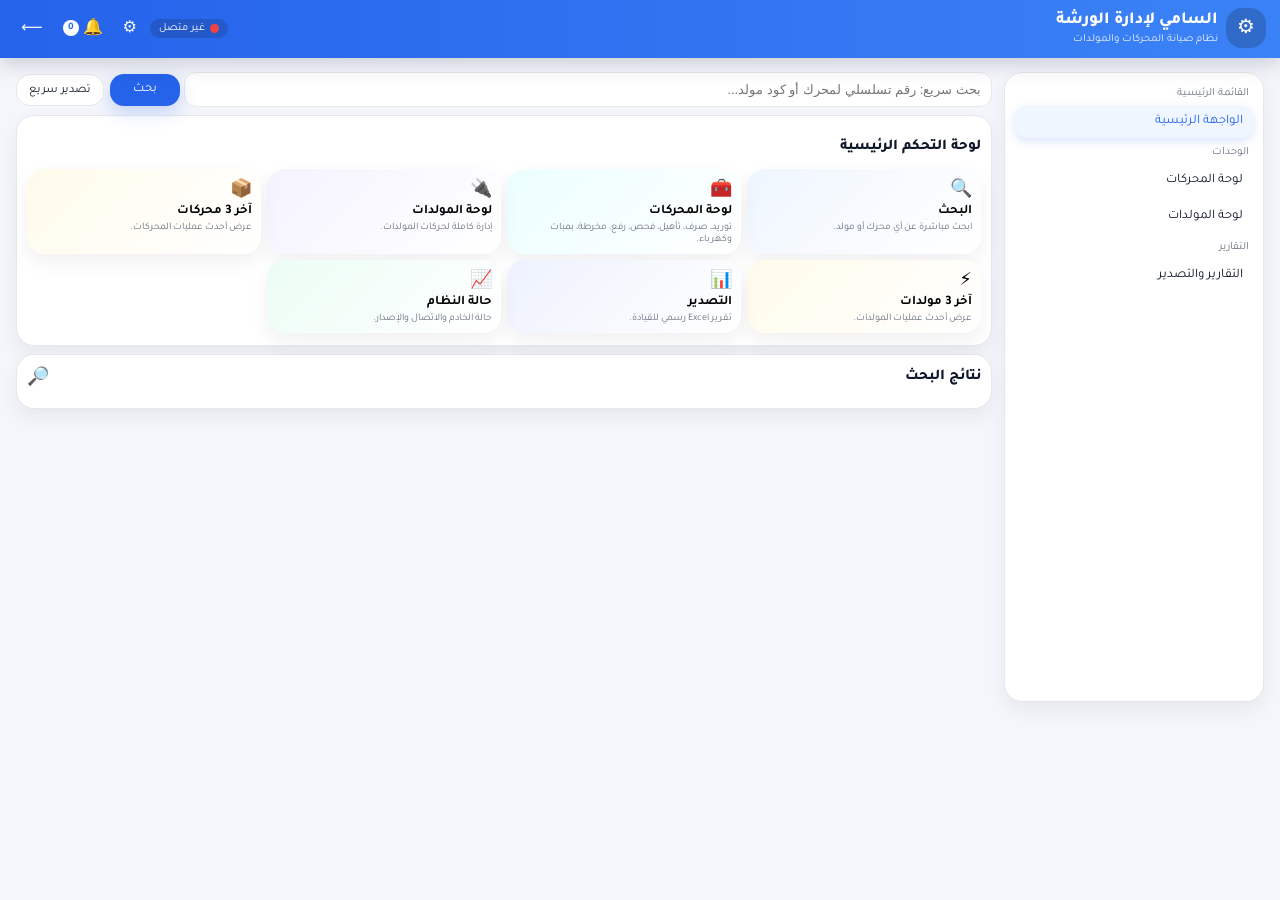
==== commit 1b8e58a9: "UI: show Last3/Status only on click, remove visible hints, add lazy-load & toggles" ====
--- a/frontend/index.html
+++ b/frontend/index.html
@@ -85,7 +85,7 @@
           <label>رابط واجهة البرمجة (API Base)</label>
           <input id="apiBaseInput" class="input"
                  placeholder="مثال: https://workshop-appsys.onrender.com/api" />
-          <div class="hint">اضبط هذا الحقل مرة واحدة ليشير إلى سيرفر الـ Backend.</div>
+          
         </div>
       </div>
       <div class="modal-footer">
@@ -130,7 +130,6 @@
             <input id="toDate" type="date" class="input" />
           </div>
         </div>
-        <div class="hint">اترك التواريخ فارغة لتصدير كامل البيانات.</div>
       </div>
       <div class="modal-footer">
         <button id="doExport" class="btn-primary flex-grow">تصدير</button>
@@ -147,9 +146,9 @@
       <!-- تايلز رئيسية (7 وظائف أساسية) -->
       <div class="card home-grid">
         <div class="card-header">
-          <h2 class="card-title">لوحة التحكم الرئيسية</h2>
-          <p class="card-sub">وصول سريع لكل ما يحتاجه موظف الورشة في عمله اليومي.</p>
-        </div>
+  <h2 class="card-title">لوحة التحكم الرئيسية</h2>
+</div>
+
         <div class="home-tiles">
           <!-- البحث: يوجّه لنفس الصفحة مع التركيز على خانة البحث -->
           <button class="tile tile-blue" data-go="home">
@@ -172,19 +171,20 @@
             <span class="subtitle">إدارة كاملة لحركات المولدات.</span>
           </button>
 
-          <!-- آخر ثلاث محركات -->
-          <button class="tile tile-amber" data-go="home">
-            <span class="icon">📦</span>
-            <span class="title">آخر 3 محركات</span>
-            <span class="subtitle">عرض أحدث عمليات المحركات.</span>
-          </button>
-
-          <!-- آخر ثلاث مولدات -->
-          <button class="tile tile-amber" data-go="home">
-            <span class="icon">⚡</span>
-            <span class="title">آخر 3 مولدات</span>
-            <span class="subtitle">عرض أحدث عمليات المولدات.</span>
-          </button>
+         <button class="tile tile-amber" id="tileLastEngines">
+  <span class="icon">📦</span>
+  <span class="title">آخر 3 محركات</span>
+  <span class="subtitle">عرض أحدث عمليات المحركات.</span>
+</button>
+
+<button class="tile tile-amber" id="tileLastGenerators">
+  <span class="icon">⚡</span>
+  <span class="title">آخر 3 مولدات</span>
+  <span class="subtitle">عرض أحدث عمليات المولدات.</span>
+</button>
+
+
+
 
           <!-- التصدير -->
           <button class="tile tile-indigo" data-view="reports">
@@ -193,45 +193,47 @@
             <span class="subtitle">تقرير Excel رسمي للقيادة.</span>
           </button>
 
-          <!-- الحالة -->
-          <button class="tile tile-green" data-go="home">
-            <span class="icon">📈</span>
-            <span class="title">حالة النظام</span>
-            <span class="subtitle">حالة الخادم والاتصال والإصدار.</span>
-          </button>
+
+<button class="tile tile-green" id="tileStatus">
+  <span class="icon">📈</span>
+  <span class="title">حالة النظام</span>
+  <span class="subtitle">حالة الخادم والاتصال والإصدار.</span>
+</button>
+
         </div>
       </div>
 
       <!-- كروت معلومات سريعة -->
       <div class="status-grid">
-        <div class="card">
-          <div class="card-title-row">
-            <span class="card-title">آخر 3 محركات</span>
-            <span class="card-icon">🧰</span>
-          </div>
-          <div id="last3Engines" class="mt"></div>
-        </div>
-
-        <div class="card">
-          <div class="card-title-row">
-            <span class="card-title">آخر 3 مولدات</span>
-            <span class="card-icon">🔌</span>
-          </div>
-          <div id="last3Generators" class="mt"></div>
-        </div>
-
-        <div class="card">
-          <div class="card-title-row">
-            <span class="card-title">حالة النظام</span>
-            <span class="card-icon">📊</span>
-          </div>
-          <ul class="status-list">
-            <li>اتصال الخادم: <span id="srvStatus" class="tag ok">جيد</span></li>
-            <li>إصدار الواجهة: <span class="tag">v4.0</span></li>
-            <li>المطور: <span class="tag">ALSAMI</span></li>
-          </ul>
-        </div>
-      </div>
+  <div id="cardLastEngines" class="card hidden">
+    <div class="card-title-row">
+      <span class="card-title">آخر 3 محركات</span>
+      <span class="card-icon">🧰</span>
+    </div>
+    <div id="last3Engines" class="mt"></div>
+  </div>
+
+  <div id="cardLastGenerators" class="card hidden">
+    <div class="card-title-row">
+      <span class="card-title">آخر 3 مولدات</span>
+      <span class="card-icon">🔌</span>
+    </div>
+    <div id="last3Generators" class="mt"></div>
+  </div>
+
+  <div id="cardStatus" class="card hidden">
+    <div class="card-title-row">
+      <span class="card-title">حالة النظام</span>
+      <span class="card-icon">📊</span>
+    </div>
+    <ul class="status-list">
+      <li>اتصال الخادم: <span id="srvStatus" class="tag ok">جيد</span></li>
+      <li>إصدار الواجهة: <span class="tag">v4.0</span></li>
+      <li>المطور: <span class="tag">ALSAMI</span></li>
+    </ul>
+  </div>
+</div>
+
 
       <!-- نتائج البحث -->
       <div class="card" id="searchCard">
@@ -251,9 +253,7 @@
         <button class="btn-back" data-return>الرجوع للرئيسية</button>
         <h2>لوحة المحركات</h2>
       </div>
-      <p class="view-desc">
-        اختر العملية المطلوبة على المحرك. تم تقسيم العمليات لبطاقات واضحة لتسريع إدخال البيانات وتقليل الأخطاء.
-      </p>
+      
       <div class="tiles-wrap">
         <button class="tile tile-teal" data-view="eng-supply">
           <span class="icon">➕</span>
@@ -465,7 +465,7 @@
         <button class="btn-back" data-return>رجوع</button>
         <h2>لوحة المولدات</h2>
       </div>
-      <p class="view-desc">إدارة دورة حياة المولد من التوريد حتى الفحص.</p>
+    
       <div class="tiles-wrap">
         <button class="tile tile-purple" data-go="gen-supply">
           <span class="icon">➕</span>
@@ -564,16 +564,13 @@
         <h2>التقارير والتصدير</h2>
       </div>
       <div class="card">
-        <p class="view-desc">
-          من هنا يمكنك إنشاء تقارير Excel رسمية للمحركات والمولدات وإصلاح أي أعمدة ناقصة في قاعدة البيانات.
-        </p>
+      
         <div class="row gap">
           <button id="openExport" class="btn-primary">فتح نافذة التصدير</button>
           <button id="runRepair" class="btn-light">إصلاح الأعمدة (Repair)</button>
         </div>
-        <div class="hint mt">
-          أداة الإصلاح لا تحذف بيانات، فقط تضيف الأعمدة الناقصة تلقائياً لضمان عمل النظام بسلاسة.
-        </div>
+       
+     
       </div>
     </section>
   </template>
--- a/frontend/styles.css
+++ b/frontend/styles.css
@@ -517,6 +517,8 @@
   z-index:60;
 }
 .modal.hidden{display:none;}
+/* إخفاء عام للعناصر */
+.hidden{display:none !important;}
 
 .modal-card{
   width:min(95vw,420px);
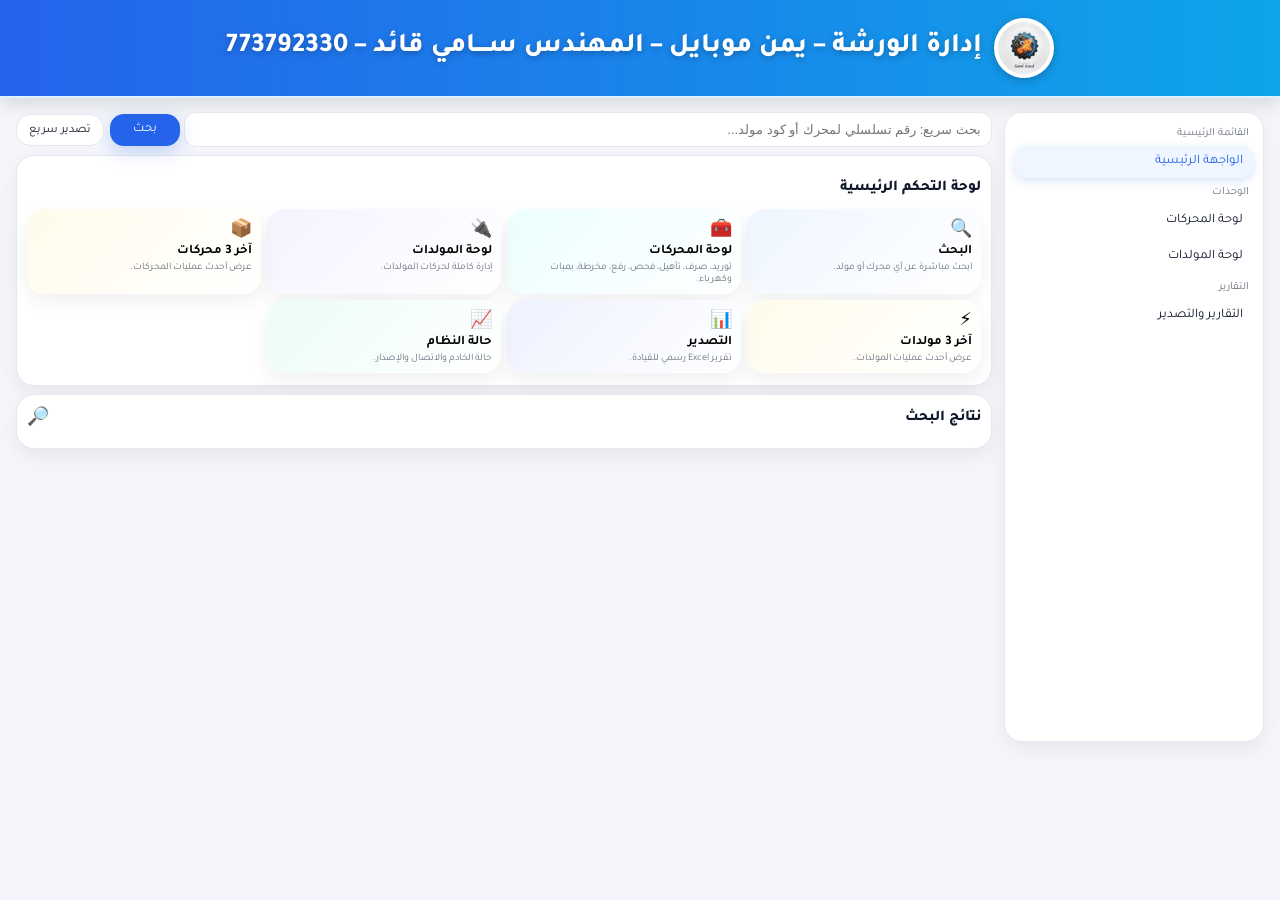
==== commit b8095669: "Added company logo to header" ====
--- a/frontend/index.html
+++ b/frontend/index.html
@@ -14,30 +14,15 @@
 </head>
 <body>
   <!-- رأس ثابت: شعار + بحث + حالة -->
-  <header class="topbar">
-    <div class="brand">
-      <div class="brand-mark">⚙️</div>
-      <div class="brand-text">
-        <div class="brand-title">السامي لإدارة الورشة</div>
-        <div class="brand-sub">نظام صيانة المحركات والمولدات</div>
-      </div>
-    </div>
-
-    <div class="top-actions">
-      <div class="status-pill">
-        <span id="onlineDot" class="dot online"></span>
-        <span id="onlineText" class="status-text">متصل</span>
-      </div>
-      <button id="btnSettings" class="icon-btn" title="إعدادات الخادم">⚙️</button>
-      <button id="btnBell" class="icon-btn" title="إشعارات">
-        🔔 <span id="bellCount" class="badge">0</span>
-      </button>
-      <button id="btnLogout" class="icon-btn danger" title="خروج">⟵</button>
-      <button id="menuToggle" class="icon-btn menu-btn" aria-label="القائمة">
-        ☰
-      </button>
-    </div>
-  </header>
+  <!-- رأس الواجهة الرئيسي -->
+<header class="topbar-centered">
+  <img src="assets/logo.jpg" alt="Logo" class="header-logo" />
+  <h1 class="header-title">
+    إدارة الورشة – يمن موبايل – المهندس ســــامي قائد – 773792330
+  </h1>
+</header>
+
+
 
   <!-- حاوية عامة: Mobile First -->
   <div class="shell">
--- a/frontend/styles.css
+++ b/frontend/styles.css
@@ -597,3 +597,33 @@
     grid-template-columns:repeat(4,minmax(0,1fr));
   }
 }
+/* ====== Logo + Header Styling ====== */
+.topbar-centered {
+  display: flex;
+  align-items: center;
+  justify-content: center;
+  gap: 12px;
+  background: linear-gradient(90deg, #2563eb, #0ea5e9);
+  text-align: center;
+  padding: 14px;
+  box-shadow: 0 4px 20px rgba(0, 0, 0, 0.15);
+  border-bottom: 2px solid #e0f2fe;
+}
+
+.header-logo {
+  width: 60px;
+  height: 60px;
+  object-fit: contain;
+  border-radius: 50%;
+  background-color: #fff;
+  padding: 4px;
+  box-shadow: 0 2px 8px rgba(0, 0, 0, 0.25);
+}
+
+.header-title {
+  font-family: 'Tajawal', sans-serif;
+  font-size: 1.7rem;
+  font-weight: 800;
+  color: #ffffff;
+  text-shadow: 0 2px 6px rgba(0, 0, 0, 0.25);
+}
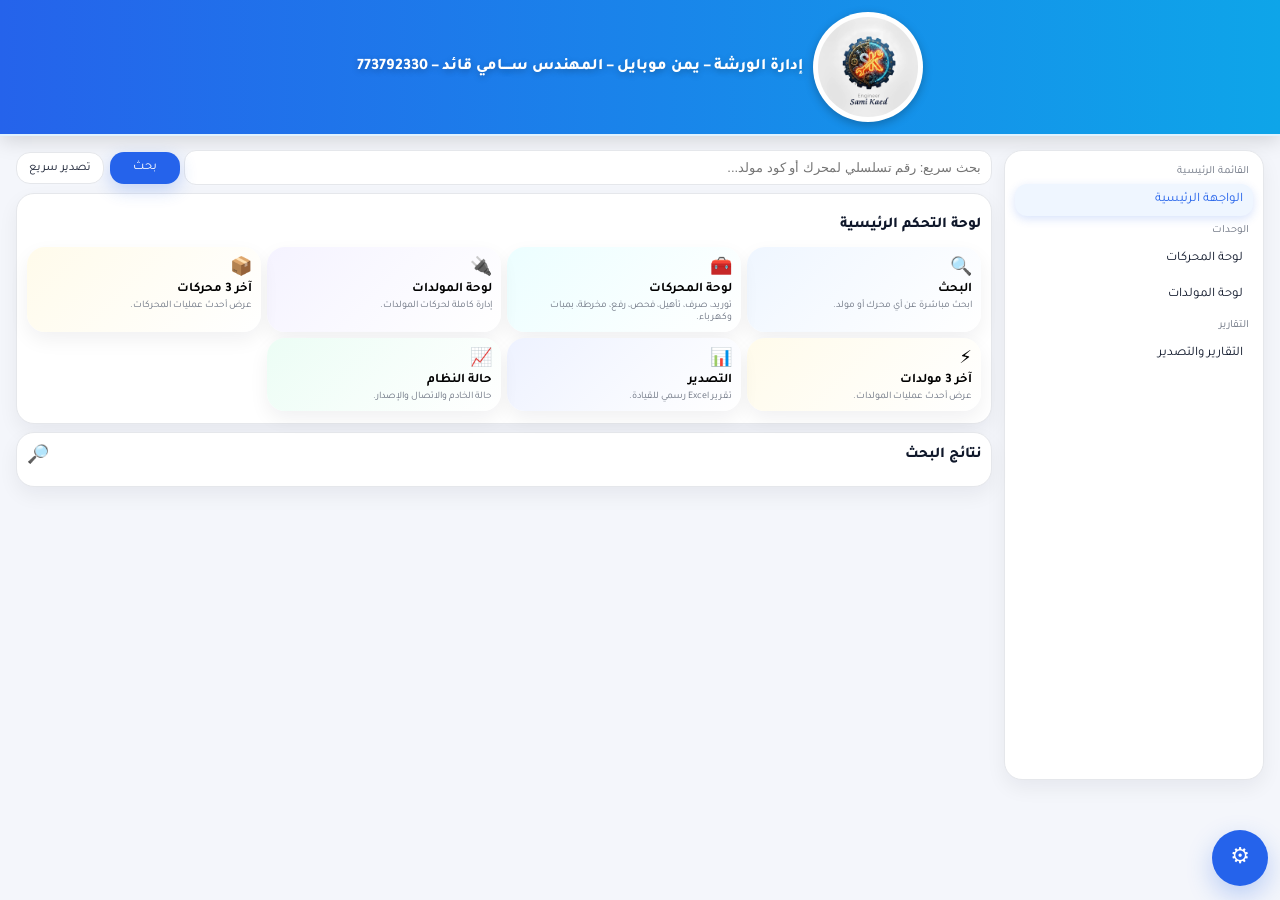
==== commit e9a28feb: "Frontend: finalize mobile-first UI (index.html, styles.css, app.js) + logo sizing" ====
--- a/frontend/index.html
+++ b/frontend/index.html
@@ -562,5 +562,7 @@
 
   <!-- سكربت التطبيق -->
   <script src="app.js" defer></script>
+  <!-- ADD: floating settings button -->
+  <button id="btnSettings" class="fab-settings" title="إعدادات">⚙️</button>
 </body>
 </html>
--- a/frontend/styles.css
+++ b/frontend/styles.css
@@ -19,6 +19,10 @@
   --shadow-medium:0 10px 28px rgba(15,23,42,.12);
   --transition-fast:0.18s ease;
   --font-main:'Tajawal',system-ui,-apple-system,BlinkMacSystemFont,sans-serif;
+
+  /* NEW: aliases used by plain-* blocks */
+  --line: var(--border);
+  --muted: var(--text-muted);
 }
 
 /* Reset / Base */
@@ -597,33 +601,102 @@
     grid-template-columns:repeat(4,minmax(0,1fr));
   }
 }
-/* ====== Logo + Header Styling ====== */
+/* ====== Logo + Header Styling (Mobile-Refined for Phones) ====== */
 .topbar-centered {
   display: flex;
   align-items: center;
   justify-content: center;
-  gap: 12px;
+  flex-wrap: wrap; /* allow text to move below logo on small screens */
+  gap: 10px;
   background: linear-gradient(90deg, #2563eb, #0ea5e9);
   text-align: center;
-  padding: 14px;
+  padding: 12px;
   box-shadow: 0 4px 20px rgba(0, 0, 0, 0.15);
   border-bottom: 2px solid #e0f2fe;
 }
 
+/* Bigger logo */
 .header-logo {
-  width: 60px;
-  height: 60px;
+  width: 110px;        /* enlarged from 80px → 110px */
+  height: 110px;
   object-fit: contain;
   border-radius: 50%;
   background-color: #fff;
-  padding: 4px;
-  box-shadow: 0 2px 8px rgba(0, 0, 0, 0.25);
-}
-
+  padding: 5px;
+  box-shadow: 0 3px 10px rgba(0, 0, 0, 0.25);
+}
+
+/* Smaller, elegant title */
 .header-title {
   font-family: 'Tajawal', sans-serif;
-  font-size: 1.7rem;
+  font-size: 1rem;     /* reduced from 1.2rem → 1rem */
   font-weight: 800;
   color: #ffffff;
+  text-align: center;
+  line-height: 1.4;
+  max-width: 95%;
   text-shadow: 0 2px 6px rgba(0, 0, 0, 0.25);
-}
+  margin: 0;
+}
+
+/* Responsive for small screens */
+@media (max-width: 480px) {
+  .header-logo {
+    width: 100px;
+    height: 100px;
+  }
+  .header-title {
+    font-size: 0.9rem;
+    line-height: 1.3;
+  }
+}
+/* --- Draft-style search results (mobile-first) --- */
+.plain-header{
+  display:flex;justify-content:space-between;align-items:center;
+  gap:10px;margin:10px 0;padding:10px;border-radius:12px;
+  background:#fff;border:1px solid var(--line);
+}
+.plain-key{font-weight:700;}
+.plain-chip{
+  background:#eef2ff;border:1px solid #c7d2fe;border-radius:999px;
+  padding:3px 8px; margin-inline-start:6px; display:inline-block;
+}
+.plain-wrap{display:block}
+.plain-section{
+  background:#fff;border:1px solid var(--line);border-radius:12px;
+  padding:12px;margin-bottom:10px;
+}
+.plain-title{
+  font-weight:800;margin-bottom:8px;border-inline-start:4px solid var(--primary);
+  padding-inline-start:8px;
+}
+.plain-rec{padding:8px;border-radius:10px;background:#f8fafc;margin-bottom:8px}
+.plain-rec-num{font-weight:700;margin-bottom:4px}
+.plain-line{line-height:1.8}
+.plain-empty{color:var(--muted)}
+@media (max-width:480px){
+  .plain-header{padding:8px}
+  .plain-line{font-size:14px}
+  .plain-title{font-size:15px}
+}
+/* Floating Settings Button (mobile friendly) */
+.fab-settings{
+  position:fixed;
+  inset-inline-start:12px;  /* RTL-friendly: left in Arabic UI */
+  bottom:14px;
+  width:56px; height:56px;
+  border-radius:50%;
+  border:none;
+  background:var(--primary);
+  color:#fff;
+  font-size:22px;
+  display:inline-flex;
+  align-items:center;
+  justify-content:center;
+  box-shadow:0 10px 26px rgba(37,99,235,.28);
+  cursor:pointer;
+  z-index:45; /* below modal (60) */
+  transition:transform var(--transition-fast), box-shadow var(--transition-fast), background var(--transition-fast);
+}
+.fab-settings:hover{ background:var(--primary-soft); transform:translateY(-2px); box-shadow:var(--shadow-medium); }
+.fab-settings:active{ transform:translateY(0); }
